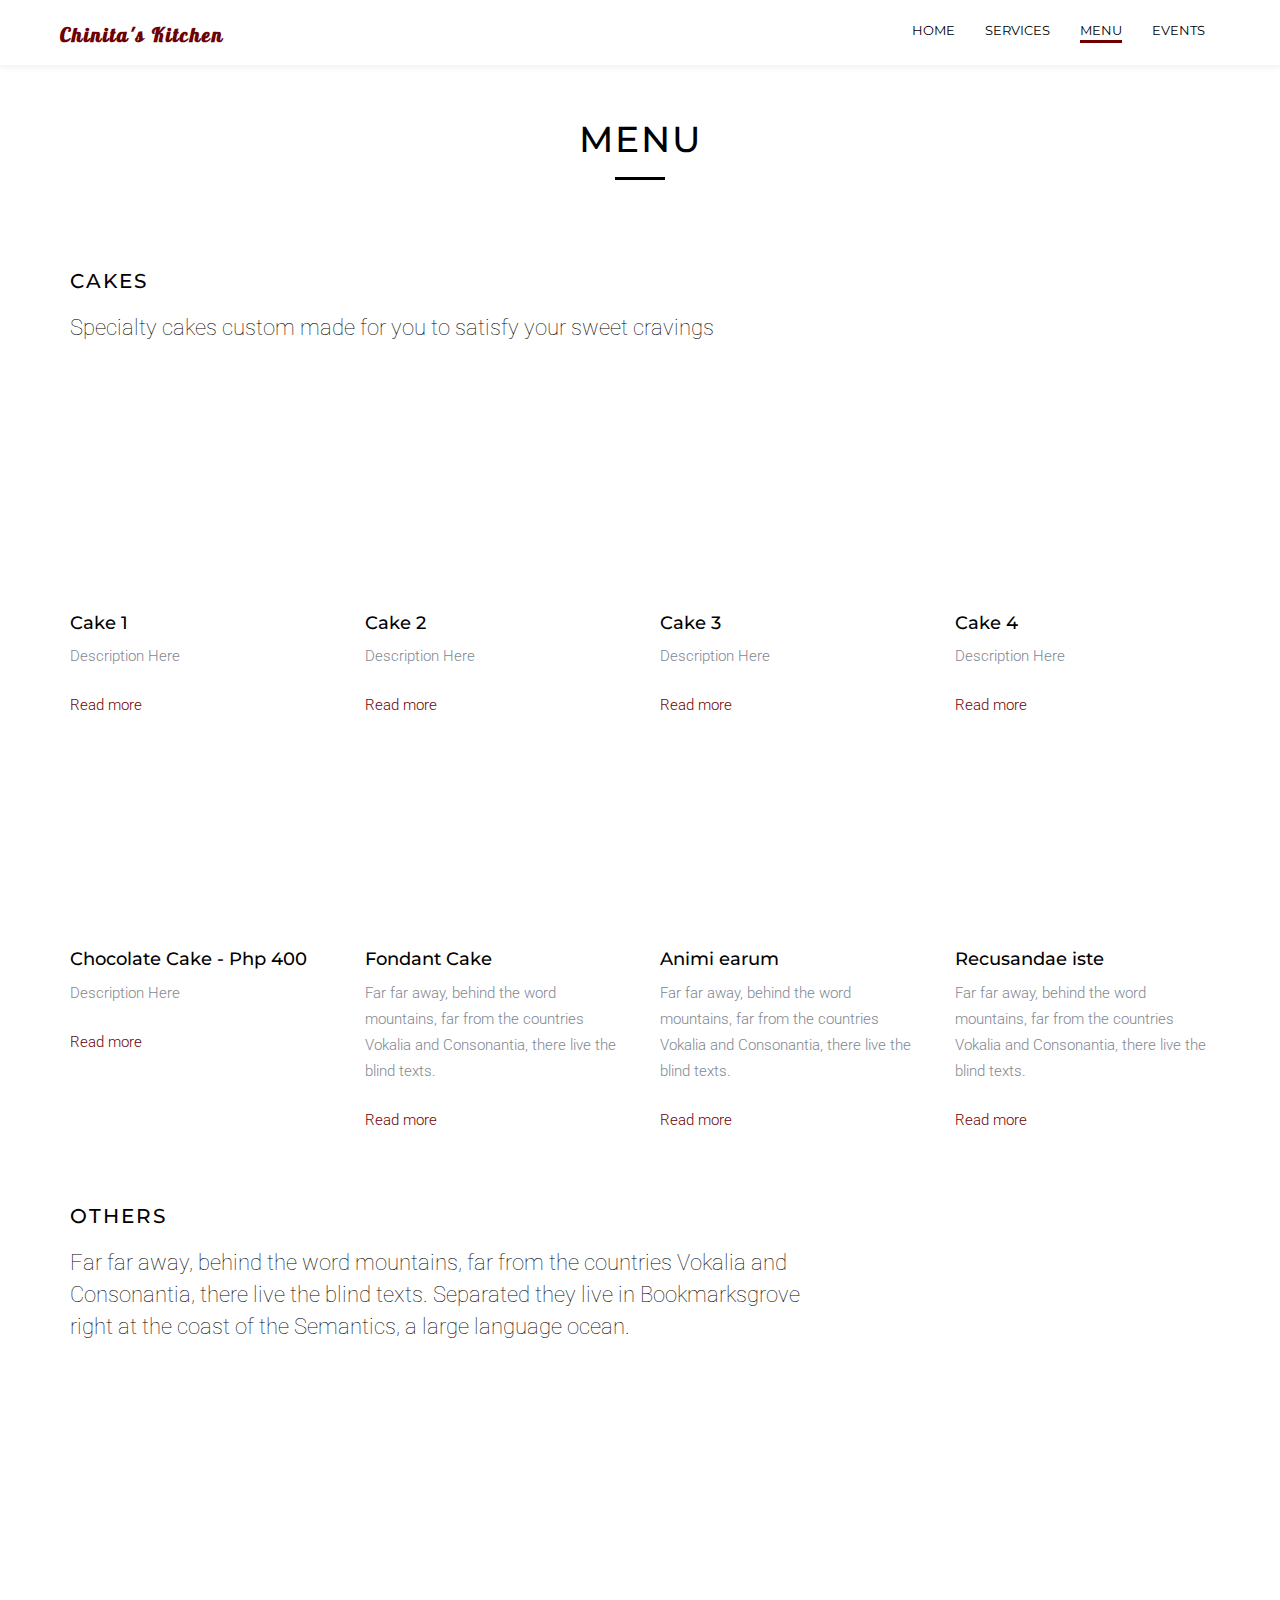
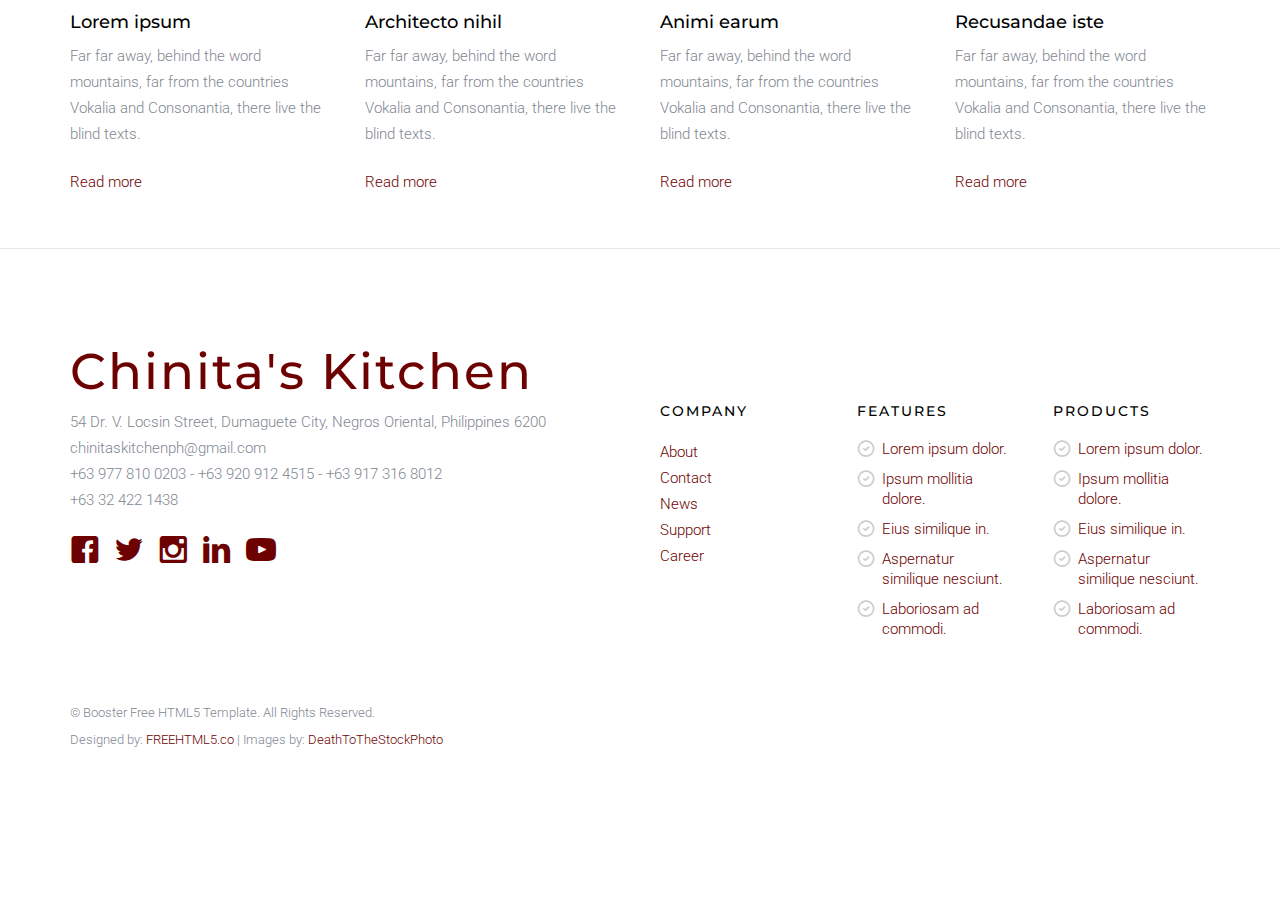
==== menu.html @ f1e70c18 "Added initial files" ====
<!DOCTYPE html>
<!--[if lt IE 7]>      <html class="no-js lt-ie9 lt-ie8 lt-ie7"> <![endif]-->
<!--[if IE 7]>         <html class="no-js lt-ie9 lt-ie8"> <![endif]-->
<!--[if IE 8]>         <html class="no-js lt-ie9"> <![endif]-->
<!--[if gt IE 8]><!--> <html class="no-js"> <!--<![endif]-->
	<head>
	<meta charset="utf-8">
	<meta http-equiv="X-UA-Compatible" content="IE=edge">
	<title>Chinita's Kitchen</title>
	<meta name="viewport" content="width=device-width, initial-scale=1">
	<meta name="description" content="Free HTML5 Template by FREEHTML5.CO" />
	<meta name="keywords" content="free html5, free template, free bootstrap, html5, css3, mobile first, responsive" />
	<meta name="author" content="FREEHTML5.CO" />

  <!-- 
	//////////////////////////////////////////////////////

	FREE HTML5 TEMPLATE 
	DESIGNED & DEVELOPED by FREEHTML5.CO
		
	Website: 		http://freehtml5.co/
	Email: 			info@freehtml5.co
	Twitter: 		http://twitter.com/fh5co
	Facebook: 		https://www.facebook.com/fh5co

	//////////////////////////////////////////////////////
	 -->

  <!-- Facebook and Twitter integration -->
	<meta property="og:title" content=""/>
	<meta property="og:image" content=""/>
	<meta property="og:url" content=""/>
	<meta property="og:site_name" content=""/>
	<meta property="og:description" content=""/>
	<meta name="twitter:title" content="" />
	<meta name="twitter:image" content="" />
	<meta name="twitter:url" content="" />
	<meta name="twitter:card" content="" />

	<!-- Place favicon.ico and apple-touch-icon.png in the root directory -->
	<link rel="shortcut icon" href="favicon.ico">

	<!-- Google Webfonts -->
	<link href='http://fonts.googleapis.com/css?family=Roboto:400,300,100,500' rel='stylesheet' type='text/css'>
	<link href='https://fonts.googleapis.com/css?family=Montserrat:400,700' rel='stylesheet' type='text/css'>
	<link href='http://fonts.googleapis.com/css?family=Lobster' rel='stylesheet' type='text/css'>
	<!-- Animate.css -->
	<link rel="stylesheet" href="css/animate.css">
	<!-- Icomoon Icon Fonts-->
	<link rel="stylesheet" href="css/icomoon.css">
	<!-- Owl Carousel -->
	<link rel="stylesheet" href="css/owl.carousel.min.css">
	<link rel="stylesheet" href="css/owl.theme.default.min.css">
	<!-- Magnific Popup -->
	<link rel="stylesheet" href="css/magnific-popup.css">
	<!-- Theme Style -->
	<link rel="stylesheet" href="css/style.css">
	<!-- Modernizr JS -->
	<script src="js/modernizr-2.6.2.min.js"></script>
	<!-- FOR IE9 below -->
	<!--[if lt IE 9]>
	<script src="js/respond.min.js"></script>
	<![endif]-->

	</head>
	<body>
		
	<header id="fh5co-header" role="banner">
		<nav class="navbar navbar-default" role="navigation">
			<div class="container-fluid">
				<div class="navbar-header"> 
				<!-- Mobile Toggle Menu Button -->
				<a href="#" class="js-fh5co-nav-toggle fh5co-nav-toggle" data-toggle="collapse" data-target="#fh5co-navbar" aria-expanded="false" aria-controls="navbar"><i></i></a>
				<a class="navbar-brand" href="index.html">Chinita's Kitchen</a>
				</div>
				<div id="fh5co-navbar" class="navbar-collapse collapse">
					<ul class="nav navbar-nav navbar-right">
						<li><a href="index.html"><span>Home <span class="border"></span></span></a></li>
						<li><a href="services.html"><span>Services <span class="border"></span></span></a></li>
						<li class="active"><a href="menu.html"><span>Menu <span class="border"></span></span></a></li>
						<li><a href="events.html"><span>Events <span class="border"></span></span></a></li>
					</ul>
				</div>
			</div>
		</nav>
	</header>
	<!-- END .header -->

	<aside class="fh5co-page-heading">
		<div class="container">
			<div class="row">
				<div class="col-md-12">
					<h1 class="fh5co-page-heading-lead">
						Menu
						<span class="fh5co-border"></span>
					</h1>
					
				</div>
			</div>
		</div>
	</aside>
	
	<!-- Cakes -->
	<div class="container" id="fh5co-products">
		<div class="row text-left">
			<div class="col-md-8">
				<h2 class="fh5co-section-lead">Cakes</h2>
				<h3 class="fh5co-section-sub-lead">Specialty cakes custom made for you to satisfy your sweet cravings</h3>
			</div>
			<div class="fh5co-spacer fh5co-spacer-md"></div>
		</div>
		
		<!-- row -->
		<div class="row">
			<div class="col-md-3 col-sm-6 col-xs-6 col-xxs-12 fh5co-mb30">
				<div class="fh5co-product">
					<img src="images/slide_1.jpg" alt="FREEHTML5.co Free HTML5 Template Bootstrap" class="img-responsive img-rounded to-animate">
					<h4>Cake 1</h4>
					<p>Description Here</p>
					<p><a href="#">Read more</a></p>
				</div>
			</div>
			<div class="col-md-3 col-sm-6 col-xs-6 col-xxs-12 fh5co-mb30">
				<div class="fh5co-product">
					<img src="images/slide_2.jpg" alt="FREEHTML5.co Free HTML5 Template Bootstrap" class="img-responsive img-rounded to-animate">
					<h4>Cake 2</h4>
					<p>Description Here</p>
					<p><a href="#">Read more</a></p>
				</div>
			</div>
			<div class="visible-sm-block visible-xs-block clearfix"></div>
			<div class="col-md-3 col-sm-6 col-xs-6 col-xxs-12 fh5co-mb30">
				<div class="fh5co-product">
					<img src="images/slide_3.jpg" alt="FREEHTML5.co Free HTML5 Template Bootstrap" class="img-responsive img-rounded to-animate">
					<h4>Cake 3</h4>
					<p>Description Here</p>
					<p><a href="#">Read more</a></p>
				</div>
			</div>
			<div class="col-md-3 col-sm-6 col-xs-6 col-xxs-12 fh5co-mb30">
				<div class="fh5co-product">
					<img src="images/slide_4.jpg" alt="FREEHTML5.co Free HTML5 Template Bootstrap" class="img-responsive img-rounded to-animate">
					<h4>Cake 4</h4>
					<p>Description Here</p>
					<p><a href="#">Read more</a></p>
				</div>
			</div>
		</div>
		<!-- row -->

		<!-- row -->
		<div class="row">
			<div class="col-md-3 col-sm-6 col-xs-6 col-xxs-12 fh5co-mb30">
				<div class="fh5co-product">
					<img src="images/slide_1.jpg" alt="FREEHTML5.co Free HTML5 Template Bootstrap" class="img-responsive img-rounded to-animate">
					<h4>Chocolate Cake - Php 400</h4>
					<p>Description Here</p>
					<p><a href="#">Read more</a></p>
				</div>
			</div>
			<div class="col-md-3 col-sm-6 col-xs-6 col-xxs-12 fh5co-mb30">
				<div class="fh5co-product">
					<img src="images/slide_2.jpg" alt="FREEHTML5.co Free HTML5 Template Bootstrap" class="img-responsive img-rounded to-animate">
					<h4>Fondant Cake</h4>
					<p>Far far away, behind the word mountains, far from the countries Vokalia and Consonantia, there live the blind texts.</p>
					<p><a href="#">Read more</a></p>
				</div>
			</div>
			<div class="visible-sm-block visible-xs-block clearfix"></div>
			<div class="col-md-3 col-sm-6 col-xs-6 col-xxs-12 fh5co-mb30">
				<div class="fh5co-product">
					<img src="images/slide_3.jpg" alt="FREEHTML5.co Free HTML5 Template Bootstrap" class="img-responsive img-rounded to-animate">
					<h4>Animi earum</h4>
					<p>Far far away, behind the word mountains, far from the countries Vokalia and Consonantia, there live the blind texts.</p>
					<p><a href="#">Read more</a></p>
				</div>
			</div>
			<div class="col-md-3 col-sm-6 col-xs-6 col-xxs-12 fh5co-mb30">
				<div class="fh5co-product">
					<img src="images/slide_4.jpg" alt="FREEHTML5.co Free HTML5 Template Bootstrap" class="img-responsive img-rounded to-animate">
					<h4>Recusandae iste</h4>
					<p>Far far away, behind the word mountains, far from the countries Vokalia and Consonantia, there live the blind texts.</p>
					<p><a href="#">Read more</a></p>
				</div>
			</div>
		</div>
		<!-- row -->
	</div>
	<!-- Cakes -->

	<!-- Cakes -->
	<div class="container" id="fh5co-products">
		<div class="row text-left">
			<div class="col-md-8">
				<h2 class="fh5co-section-lead">Others</h2>
				<h3 class="fh5co-section-sub-lead">Far far away, behind the word mountains, far from the countries Vokalia and Consonantia, there live the blind texts. Separated they live in Bookmarksgrove right at the coast of the Semantics, a large language ocean.</h3>
			</div>
			<div class="fh5co-spacer fh5co-spacer-md"></div>
		</div>
		<div class="row">
			<div class="col-md-3 col-sm-6 col-xs-6 col-xxs-12 fh5co-mb30">
				<div class="fh5co-product">
					<img src="images/slide_1.jpg" alt="FREEHTML5.co Free HTML5 Template Bootstrap" class="img-responsive img-rounded to-animate">
					<h4>Lorem ipsum</h4>
					<p>Far far away, behind the word mountains, far from the countries Vokalia and Consonantia, there live the blind texts.</p>
					<p><a href="#">Read more</a></p>
				</div>
			</div>
			<div class="col-md-3 col-sm-6 col-xs-6 col-xxs-12 fh5co-mb30">
				<div class="fh5co-product">
					<img src="images/slide_2.jpg" alt="FREEHTML5.co Free HTML5 Template Bootstrap" class="img-responsive img-rounded to-animate">
					<h4>Architecto nihil</h4>
					<p>Far far away, behind the word mountains, far from the countries Vokalia and Consonantia, there live the blind texts.</p>
					<p><a href="#">Read more</a></p>
				</div>
			</div>
			<div class="visible-sm-block visible-xs-block clearfix"></div>
			<div class="col-md-3 col-sm-6 col-xs-6 col-xxs-12 fh5co-mb30">
				<div class="fh5co-product">
					<img src="images/slide_3.jpg" alt="FREEHTML5.co Free HTML5 Template Bootstrap" class="img-responsive img-rounded to-animate">
					<h4>Animi earum</h4>
					<p>Far far away, behind the word mountains, far from the countries Vokalia and Consonantia, there live the blind texts.</p>
					<p><a href="#">Read more</a></p>
				</div>
			</div>
			<div class="col-md-3 col-sm-6 col-xs-6 col-xxs-12 fh5co-mb30">
				<div class="fh5co-product">
					<img src="images/slide_4.jpg" alt="FREEHTML5.co Free HTML5 Template Bootstrap" class="img-responsive img-rounded to-animate">
					<h4>Recusandae iste</h4>
					<p>Far far away, behind the word mountains, far from the countries Vokalia and Consonantia, there live the blind texts.</p>
					<p><a href="#">Read more</a></p>
				</div>
			</div>
			
		</div>
	</div>
	<!-- Products -->

	<footer id="fh5co-footer">
		
		<div class="container">
			<div class="row">
				<div class="col-md-6 col-sm-6">
					<div class="fh5co-footer-widget">
						<h2 class="fh5co-footer-logo">Chinita's Kitchen</h2>
						<p>
							54 Dr. V. Locsin Street, Dumaguete City, Negros Oriental, Philippines 6200
							<br>
							chinitaskitchenph@gmail.com
							<br>
							+63 977 810 0203 - +63 920 912 4515 - +63 917 316 8012
							<br>
							+63 32 422 1438			
						</p>
					
					</div>
					<div class="fh5co-footer-widget">
						<ul class="fh5co-social">
							<li><a href="https://www.facebook.com/ChinitasKitchen/"><i class="icon-facebook"></i></a></li>
							<li><a href="#"><i class="icon-twitter"></i></a></li>
							<li><a href="#"><i class="icon-instagram"></i></a></li>
							<li><a href="#"><i class="icon-linkedin"></i></a></li>
							<li><a href="#"><i class="icon-youtube"></i></a></li>
						</ul>
					</div>
				</div>

				<div class="col-md-2 col-sm-6">
					<div class="fh5co-footer-widget top-level">
						<h4 class="fh5co-footer-lead ">Company</h4>
						<ul>
							<li><a href="#">About</a></li>
							<li><a href="#">Contact</a></li>
							<li><a href="#">News</a></li>
							<li><a href="#">Support</a></li>
							<li><a href="#">Career</a></li>
						</ul>
					</div>
				</div>
				
				<div class="visible-sm-block clearfix"></div>

				<div class="col-md-2 col-sm-6">
					<div class="fh5co-footer-widget top-level">
						<h4 class="fh5co-footer-lead">Features</h4>
						<ul class="fh5co-list-check">
							<li><a href="#">Lorem ipsum dolor.</a></li>
							<li><a href="#">Ipsum mollitia dolore.</a></li>
							<li><a href="#">Eius similique in.</a></li>
							<li><a href="#">Aspernatur similique nesciunt.</a></li>
							<li><a href="#">Laboriosam ad commodi.</a></li>
						</ul>
					</div>
				</div>
				<div class="col-md-2 col-sm-6">
					<div class="fh5co-footer-widget top-level">
						<h4 class="fh5co-footer-lead ">Products</h4>
						<ul class="fh5co-list-check">
							<li><a href="#">Lorem ipsum dolor.</a></li>
							<li><a href="#">Ipsum mollitia dolore.</a></li>
							<li><a href="#">Eius similique in.</a></li>
							<li><a href="#">Aspernatur similique nesciunt.</a></li>
							<li><a href="#">Laboriosam ad commodi.</a></li>
						</ul>
					</div>
				</div>
			</div>

			<div class="row fh5co-row-padded fh5co-copyright">
				<div class="col-md-5">
					<p><small>&copy; Booster Free HTML5 Template. All Rights Reserved. <br>Designed by: <a href="http://freehtml5.co/" target="_blank">FREEHTML5.co</a> | Images by: <a href="http://deathtothestockphoto.com/" target="_blank">DeathToTheStockPhoto</a> </small></p>
				</div>
			</div>
		</div>

	</footer>


	<!-- jQuery -->
	<script src="js/jquery.min.js"></script>
	<!-- jQuery Easing -->
	<script src="js/jquery.easing.1.3.js"></script>
	<!-- Bootstrap -->
	<script src="js/bootstrap.min.js"></script>
	<!-- Owl carousel -->
	<script src="js/owl.carousel.min.js"></script>
	<!-- Waypoints -->
	<script src="js/jquery.waypoints.min.js"></script>
	<!-- Magnific Popup -->
	<script src="js/jquery.magnific-popup.min.js"></script>
	<!-- Main JS -->
	<script src="js/main.js"></script>

	
	</body>
</html>
---- css/icomoon.css ----
@font-face {
	font-family: 'icomoon';
	src:url('../fonts/icomoon/icomoon.eot?srf3rx');
	src:url('../fonts/icomoon/icomoon.eot?srf3rx#iefix') format('embedded-opentype'),
		url('../fonts/icomoon/icomoon.ttf?srf3rx') format('truetype'),
		url('../fonts/icomoon/icomoon.woff?srf3rx') format('woff'),
		url('../fonts/icomoon/icomoon.svg?srf3rx#icomoon') format('svg');
	font-weight: normal;
	font-style: normal;
}

[class^="icon-"], [class*=" icon-"] {
	font-family: 'icomoon';
	speak: none;
	font-style: normal;
	font-weight: normal;
	font-variant: normal;
	text-transform: none;
	line-height: 1;

	/* Better Font Rendering =========== */
	-webkit-font-smoothing: antialiased;
	-moz-osx-font-smoothing: grayscale;
}

.icon-add-to-list:before {
	content: "\e600";
}
.icon-classic-computer:before {
	content: "\e601";
}
.icon-controller-fast-backward:before {
	content: "\e602";
}
.icon-creative-commons-attribution:before {
	content: "\e603";
}
.icon-creative-commons-noderivs:before {
	content: "\e604";
}
.icon-creative-commons-noncommercial-eu:before {
	content: "\e605";
}
.icon-creative-commons-noncommercial-us:before {
	content: "\e606";
}
.icon-creative-commons-public-domain:before {
	content: "\e607";
}
.icon-creative-commons-remix:before {
	content: "\e608";
}
.icon-creative-commons-share:before {
	content: "\e609";
}
.icon-creative-commons-sharealike:before {
	content: "\e60a";
}
.icon-creative-commons:before {
	content: "\e60b";
}
.icon-document-landscape:before {
	content: "\e60c";
}
.icon-remove-user:before {
	content: "\e60d";
}
.icon-warning:before {
	content: "\e60e";
}
.icon-arrow-bold-down:before {
	content: "\e60f";
}
.icon-arrow-bold-left:before {
	content: "\e610";
}
.icon-arrow-bold-right:before {
	content: "\e611";
}
.icon-arrow-bold-up:before {
	content: "\e612";
}
.icon-arrow-down:before {
	content: "\e613";
}
.icon-arrow-left:before {
	content: "\e614";
}
.icon-arrow-long-down:before {
	content: "\e615";
}
.icon-arrow-long-left:before {
	content: "\e616";
}
.icon-arrow-long-right:before {
	content: "\e617";
}
.icon-arrow-long-up:before {
	content: "\e618";
}
.icon-arrow-right:before {
	content: "\e619";
}
.icon-arrow-up:before {
	content: "\e61a";
}
.icon-arrow-with-circle-down:before {
	content: "\e61b";
}
.icon-arrow-with-circle-left:before {
	content: "\e61c";
}
.icon-arrow-with-circle-right:before {
	content: "\e61d";
}
.icon-arrow-with-circle-up:before {
	content: "\e61e";
}
.icon-bookmark:before {
	content: "\e61f";
}
.icon-bookmarks:before {
	content: "\e620";
}
.icon-chevron-down:before {
	content: "\e621";
}
.icon-chevron-left:before {
	content: "\e622";
}
.icon-chevron-right:before {
	content: "\e623";
}
.icon-chevron-small-down:before {
	content: "\e624";
}
.icon-chevron-small-left:before {
	content: "\e625";
}
.icon-chevron-small-right:before {
	content: "\e626";
}
.icon-chevron-small-up:before {
	content: "\e627";
}
.icon-chevron-thin-down:before {
	content: "\e628";
}
.icon-chevron-thin-left:before {
	content: "\e629";
}
.icon-chevron-thin-right:before {
	content: "\e62a";
}
.icon-chevron-thin-up:before {
	content: "\e62b";
}
.icon-chevron-up:before {
	content: "\e62c";
}
.icon-chevron-with-circle-down:before {
	content: "\e62d";
}
.icon-chevron-with-circle-left:before {
	content: "\e62e";
}
.icon-chevron-with-circle-right:before {
	content: "\e62f";
}
.icon-chevron-with-circle-up:before {
	content: "\e630";
}
.icon-cloud:before {
	content: "\e631";
}
.icon-controller-fast-forward:before {
	content: "\e632";
}
.icon-controller-jump-to-start:before {
	content: "\e633";
}
.icon-controller-next:before {
	content: "\e634";
}
.icon-controller-paus:before {
	content: "\e635";
}
.icon-controller-play:before {
	content: "\e636";
}
.icon-controller-record:before {
	content: "\e637";
}
.icon-controller-stop:before {
	content: "\e638";
}
.icon-controller-volume:before {
	content: "\e639";
}
.icon-dot-single:before {
	content: "\e63a";
}
.icon-dots-three-horizontal:before {
	content: "\e63b";
}
.icon-dots-three-vertical:before {
	content: "\e63c";
}
.icon-dots-two-horizontal:before {
	content: "\e63d";
}
.icon-dots-two-vertical:before {
	content: "\e63e";
}
.icon-download:before {
	content: "\e63f";
}
.icon-emoji-flirt:before {
	content: "\e640";
}
.icon-flow-branch:before {
	content: "\e641";
}
.icon-flow-cascade:before {
	content: "\e642";
}
.icon-flow-line:before {
	content: "\e643";
}
.icon-flow-parallel:before {
	content: "\e644";
}
.icon-flow-tree:before {
	content: "\e645";
}
.icon-install:before {
	content: "\e646";
}
.icon-layers:before {
	content: "\e647";
}
.icon-open-book:before {
	content: "\e648";
}
.icon-resize-100:before {
	content: "\e649";
}
.icon-resize-full-screen:before {
	content: "\e64a";
}
.icon-save:before {
	content: "\e64b";
}
.icon-select-arrows:before {
	content: "\e64c";
}
.icon-sound-mute:before {
	content: "\e64d";
}
.icon-sound:before {
	content: "\e64e";
}
.icon-trash:before {
	content: "\e64f";
}
.icon-triangle-down:before {
	content: "\e650";
}
.icon-triangle-left:before {
	content: "\e651";
}
.icon-triangle-right:before {
	content: "\e652";
}
.icon-triangle-up:before {
	content: "\e653";
}
.icon-uninstall:before {
	content: "\e654";
}
.icon-upload-to-cloud:before {
	content: "\e655";
}
.icon-upload:before {
	content: "\e656";
}
.icon-add-user:before {
	content: "\e657";
}
.icon-address:before {
	content: "\e658";
}
.icon-adjust:before {
	content: "\e659";
}
.icon-air:before {
	content: "\e65a";
}
.icon-aircraft-landing:before {
	content: "\e65b";
}
.icon-aircraft-take-off:before {
	content: "\e65c";
}
.icon-aircraft:before {
	content: "\e65d";
}
.icon-align-bottom:before {
	content: "\e65e";
}
.icon-align-horizontal-middle:before {
	content: "\e65f";
}
.icon-align-left:before {
	content: "\e660";
}
.icon-align-right:before {
	content: "\e661";
}
.icon-align-top:before {
	content: "\e662";
}
.icon-align-vertical-middle:before {
	content: "\e663";
}
.icon-archive:before {
	content: "\e664";
}
.icon-area-graph:before {
	content: "\e665";
}
.icon-attachment:before {
	content: "\e666";
}
.icon-awareness-ribbon:before {
	content: "\e667";
}
.icon-back-in-time:before {
	content: "\e668";
}
.icon-back:before {
	content: "\e669";
}
.icon-bar-graph:before {
	content: "\e66a";
}
.icon-battery:before {
	content: "\e66b";
}
.icon-beamed-note:before {
	content: "\e66c";
}
.icon-bell:before {
	content: "\e66d";
}
.icon-blackboard:before {
	content: "\e66e";
}
.icon-block:before {
	content: "\e66f";
}
.icon-book:before {
	content: "\e670";
}
.icon-bowl:before {
	content: "\e671";
}
.icon-box:before {
	content: "\e672";
}
.icon-briefcase:before {
	content: "\e673";
}
.icon-browser:before {
	content: "\e674";
}
.icon-brush:before {
	content: "\e675";
}
.icon-bucket:before {
	content: "\e676";
}
.icon-cake:before {
	content: "\e677";
}
.icon-calculator:before {
	content: "\e678";
}
.icon-calendar:before {
	content: "\e679";
}
.icon-camera:before {
	content: "\e67a";
}
.icon-ccw:before {
	content: "\e67b";
}
.icon-chat:before {
	content: "\e67c";
}
.icon-check:before {
	content: "\e67d";
}
.icon-circle-with-cross:before {
	content: "\e67e";
}
.icon-circle-with-minus:before {
	content: "\e67f";
}
.icon-circle-with-plus:before {
	content: "\e680";
}
.icon-circle:before {
	content: "\e681";
}
.icon-circular-graph:before {
	content: "\e682";
}
.icon-clapperboard:before {
	content: "\e683";
}
.icon-clipboard:before {
	content: "\e684";
}
.icon-clock:before {
	content: "\e685";
}
.icon-code:before {
	content: "\e686";
}
.icon-cog:before {
	content: "\e687";
}
.icon-colours:before {
	content: "\e688";
}
.icon-compass:before {
	content: "\e689";
}
.icon-copy:before {
	content: "\e68a";
}
.icon-credit-card:before {
	content: "\e68b";
}
.icon-credit:before {
	content: "\e68c";
}
.icon-cross:before {
	content: "\e68d";
}
.icon-cup:before {
	content: "\e68e";
}
.icon-cw:before {
	content: "\e68f";
}
.icon-cycle:before {
	content: "\e690";
}
.icon-database:before {
	content: "\e691";
}
.icon-dial-pad:before {
	content: "\e692";
}
.icon-direction:before {
	content: "\e693";
}
.icon-document:before {
	content: "\e694";
}
.icon-documents:before {
	content: "\e695";
}
.icon-drink:before {
	content: "\e696";
}
.icon-drive:before {
	content: "\e697";
}
.icon-drop:before {
	content: "\e698";
}
.icon-edit:before {
	content: "\e699";
}
.icon-email:before {
	content: "\e69a";
}
.icon-emoji-happy:before {
	content: "\e69b";
}
.icon-emoji-neutral:before {
	content: "\e69c";
}
.icon-emoji-sad:before {
	content: "\e69d";
}
.icon-erase:before {
	content: "\e69e";
}
.icon-eraser:before {
	content: "\e69f";
}
.icon-export:before {
	content: "\e6a0";
}
.icon-eye:before {
	content: "\e6a1";
}
.icon-feather:before {
	content: "\e6a2";
}
.icon-flag:before {
	content: "\e6a3";
}
.icon-flash:before {
	content: "\e6a4";
}
.icon-flashlight:before {
	content: "\e6a5";
}
.icon-flat-brush:before {
	content: "\e6a6";
}
.icon-folder-images:before {
	content: "\e6a7";
}
.icon-folder-music:before {
	content: "\e6a8";
}
.icon-folder-video:before {
	content: "\e6a9";
}
.icon-folder:before {
	content: "\e6aa";
}
.icon-forward:before {
	content: "\e6ab";
}
.icon-funnel:before {
	content: "\e6ac";
}
.icon-game-controller:before {
	content: "\e6ad";
}
.icon-gauge:before {
	content: "\e6ae";
}
.icon-globe:before {
	content: "\e6af";
}
.icon-graduation-cap:before {
	content: "\e6b0";
}
.icon-grid:before {
	content: "\e6b1";
}
.icon-hair-cross:before {
	content: "\e6b2";
}
.icon-hand:before {
	content: "\e6b3";
}
.icon-heart-outlined:before {
	content: "\e6b4";
}
.icon-heart:before {
	content: "\e6b5";
}
.icon-help-with-circle:before {
	content: "\e6b6";
}
.icon-help:before {
	content: "\e6b7";
}
.icon-home:before {
	content: "\e6b8";
}
.icon-hour-glass:before {
	content: "\e6b9";
}
.icon-image-inverted:before {
	content: "\e6ba";
}
.icon-image:before {
	content: "\e6bb";
}
.icon-images:before {
	content: "\e6bc";
}
.icon-inbox:before {
	content: "\e6bd";
}
.icon-infinity:before {
	content: "\e6be";
}
.icon-info-with-circle:before {
	content: "\e6bf";
}
.icon-info:before {
	content: "\e6c0";
}
.icon-key:before {
	content: "\e6c1";
}
.icon-keyboard:before {
	content: "\e6c2";
}
.icon-lab-flask:before {
	content: "\e6c3";
}
.icon-landline:before {
	content: "\e6c4";
}
.icon-language:before {
	content: "\e6c5";
}
.icon-laptop:before {
	content: "\e6c6";
}
.icon-leaf:before {
	content: "\e6c7";
}
.icon-level-down:before {
	content: "\e6c8";
}
.icon-level-up:before {
	content: "\e6c9";
}
.icon-lifebuoy:before {
	content: "\e6ca";
}
.icon-light-bulb:before {
	content: "\e6cb";
}
.icon-light-down:before {
	content: "\e6cc";
}
.icon-light-up:before {
	content: "\e6cd";
}
.icon-line-graph:before {
	content: "\e6ce";
}
.icon-link:before {
	content: "\e6cf";
}
.icon-list:before {
	content: "\e6d0";
}
.icon-location-pin:before {
	content: "\e6d1";
}
.icon-location:before {
	content: "\e6d2";
}
.icon-lock-open:before {
	content: "\e6d3";
}
.icon-lock:before {
	content: "\e6d4";
}
.icon-log-out:before {
	content: "\e6d5";
}
.icon-login:before {
	content: "\e6d6";
}
.icon-loop:before {
	content: "\e6d7";
}
.icon-magnet:before {
	content: "\e6d8";
}
.icon-magnifying-glass:before {
	content: "\e6d9";
}
.icon-mail:before {
	content: "\e6da";
}
.icon-man:before {
	content: "\e6db";
}
.icon-map:before {
	content: "\e6dc";
}
.icon-mask:before {
	content: "\e6dd";
}
.icon-medal:before {
	content: "\e6de";
}
.icon-megaphone:before {
	content: "\e6df";
}
.icon-menu:before {
	content: "\e6e0";
}
.icon-message:before {
	content: "\e6e1";
}
.icon-mic:before {
	content: "\e6e2";
}
.icon-minus:before {
	content: "\e6e3";
}
.icon-mobile:before {
	content: "\e6e4";
}
.icon-modern-mic:before {
	content: "\e6e5";
}
.icon-moon:before {
	content: "\e6e6";
}
.icon-mouse:before {
	content: "\e6e7";
}
.icon-music:before {
	content: "\e6e8";
}
.icon-network:before {
	content: "\e6e9";
}
.icon-new-message:before {
	content: "\e6ea";
}
.icon-new:before {
	content: "\e6eb";
}
.icon-news:before {
	content: "\e6ec";
}
.icon-note:before {
	content: "\e6ed";
}
.icon-notification:before {
	content: "\e6ee";
}
.icon-old-mobile:before {
	content: "\e6ef";
}
.icon-old-phone:before {
	content: "\e6f0";
}
.icon-palette:before {
	content: "\e6f1";
}
.icon-paper-plane:before {
	content: "\e6f2";
}
.icon-pencil:before {
	content: "\e6f3";
}
.icon-phone:before {
	content: "\e6f4";
}
.icon-pie-chart:before {
	content: "\e6f5";
}
.icon-pin:before {
	content: "\e6f6";
}
.icon-plus:before {
	content: "\e6f7";
}
.icon-popup:before {
	content: "\e6f8";
}
.icon-power-plug:before {
	content: "\e6f9";
}
.icon-price-ribbon:before {
	content: "\e6fa";
}
.icon-price-tag:before {
	content: "\e6fb";
}
.icon-print:before {
	content: "\e6fc";
}
.icon-progress-empty:before {
	content: "\e6fd";
}
.icon-progress-full:before {
	content: "\e6fe";
}
.icon-progress-one:before {
	content: "\e6ff";
}
.icon-progress-two:before {
	content: "\e700";
}
.icon-publish:before {
	content: "\e701";
}
.icon-quote:before {
	content: "\e702";
}
.icon-radio:before {
	content: "\e703";
}
.icon-reply-all:before {
	content: "\e704";
}
.icon-reply:before {
	content: "\e705";
}
.icon-retweet:before {
	content: "\e706";
}
.icon-rocket:before {
	content: "\e707";
}
.icon-round-brush:before {
	content: "\e708";
}
.icon-rss:before {
	content: "\e709";
}
.icon-ruler:before {
	content: "\e70a";
}
.icon-scissors:before {
	content: "\e70b";
}
.icon-share-alternitive:before {
	content: "\e70c";
}
.icon-share:before {
	content: "\e70d";
}
.icon-shareable:before {
	content: "\e70e";
}
.icon-shield:before {
	content: "\e70f";
}
.icon-shop:before {
	content: "\e710";
}
.icon-shopping-bag:before {
	content: "\e711";
}
.icon-shopping-basket:before {
	content: "\e712";
}
.icon-shopping-cart:before {
	content: "\e713";
}
.icon-shuffle:before {
	content: "\e714";
}
.icon-signal:before {
	content: "\e715";
}
.icon-sound-mix:before {
	content: "\e716";
}
.icon-sports-club:before {
	content: "\e717";
}
.icon-spreadsheet:before {
	content: "\e718";
}
.icon-squared-cross:before {
	content: "\e719";
}
.icon-squared-minus:before {
	content: "\e71a";
}
.icon-squared-plus:before {
	content: "\e71b";
}
.icon-star-outlined:before {
	content: "\e71c";
}
.icon-star:before {
	content: "\e71d";
}
.icon-stopwatch:before {
	content: "\e71e";
}
.icon-suitcase:before {
	content: "\e71f";
}
.icon-swap:before {
	content: "\e720";
}
.icon-sweden:before {
	content: "\e721";
}
.icon-switch:before {
	content: "\e722";
}
.icon-tablet:before {
	content: "\e723";
}
.icon-tag:before {
	content: "\e724";
}
.icon-text-document-inverted:before {
	content: "\e725";
}
.icon-text-document:before {
	content: "\e726";
}
.icon-text:before {
	content: "\e727";
}
.icon-thermometer:before {
	content: "\e728";
}
.icon-thumbs-down:before {
	content: "\e729";
}
.icon-thumbs-up:before {
	content: "\e72a";
}
.icon-thunder-cloud:before {
	content: "\e72b";
}
.icon-ticket:before {
	content: "\e72c";
}
.icon-time-slot:before {
	content: "\e72d";
}
.icon-tools:before {
	content: "\e72e";
}
.icon-traffic-cone:before {
	content: "\e72f";
}
.icon-tree:before {
	content: "\e730";
}
.icon-trophy:before {
	content: "\e731";
}
.icon-tv:before {
	content: "\e732";
}
.icon-typing:before {
	content: "\e733";
}
.icon-unread:before {
	content: "\e734";
}
.icon-untag:before {
	content: "\e735";
}
.icon-user:before {
	content: "\e736";
}
.icon-users:before {
	content: "\e737";
}
.icon-v-card:before {
	content: "\e738";
}
.icon-video:before {
	content: "\e739";
}
.icon-vinyl:before {
	content: "\e73a";
}
.icon-voicemail:before {
	content: "\e73b";
}
.icon-wallet:before {
	content: "\e73c";
}
.icon-water:before {
	content: "\e73d";
}
.icon-px-with-circle:before {
	content: "\e73e";
}
.icon-px:before {
	content: "\e73f";
}
.icon-basecamp:before {
	content: "\e740";
}
.icon-behance:before {
	content: "\e741";
}
.icon-creative-cloud:before {
	content: "\e742";
}
.icon-dropbox:before {
	content: "\e743";
}
.icon-evernote:before {
	content: "\e744";
}
.icon-flattr:before {
	content: "\e745";
}
.icon-foursquare:before {
	content: "\e746";
}
.icon-google-drive:before {
	content: "\e747";
}
.icon-google-hangouts:before {
	content: "\e748";
}
.icon-grooveshark:before {
	content: "\e749";
}
.icon-icloud:before {
	content: "\e74a";
}
.icon-mixi:before {
	content: "\e74b";
}
.icon-onedrive:before {
	content: "\e74c";
}
.icon-paypal:before {
	content: "\e74d";
}
.icon-picasa:before {
	content: "\e74e";
}
.icon-qq:before {
	content: "\e74f";
}
.icon-rdio-with-circle:before {
	content: "\e750";
}
.icon-renren:before {
	content: "\e751";
}
.icon-scribd:before {
	content: "\e752";
}
.icon-sina-weibo:before {
	content: "\e753";
}
.icon-skype-with-circle:before {
	content: "\e754";
}
.icon-skype:before {
	content: "\e755";
}
.icon-slideshare:before {
	content: "\e756";
}
.icon-smashing:before {
	content: "\e757";
}
.icon-soundcloud:before {
	content: "\e758";
}
.icon-spotify-with-circle:before {
	content: "\e759";
}
.icon-spotify:before {
	content: "\e75a";
}
.icon-swarm:before {
	content: "\e75b";
}
.icon-vine-with-circle:before {
	content: "\e75c";
}
.icon-vine:before {
	content: "\e75d";
}
.icon-vk-alternitive:before {
	content: "\e75e";
}
.icon-vk-with-circle:before {
	content: "\e75f";
}
.icon-vk:before {
	content: "\e760";
}
.icon-xing-with-circle:before {
	content: "\e761";
}
.icon-xing:before {
	content: "\e762";
}
.icon-yelp:before {
	content: "\e763";
}
.icon-dribbble-with-circle:before {
	content: "\e764";
}
.icon-dribbble:before {
	content: "\e765";
}
.icon-facebook-with-circle:before {
	content: "\e766";
}
.icon-facebook:before {
	content: "\e767";
}
.icon-flickr-with-circle:before {
	content: "\e768";
}
.icon-flickr:before {
	content: "\e769";
}
.icon-github-with-circle:before {
	content: "\e76a";
}
.icon-github:before {
	content: "\e76b";
}
.icon-google-with-circle:before {
	content: "\e76c";
}
.icon-google:before {
	content: "\e76d";
}
.icon-instagram-with-circle:before {
	content: "\e76e";
}
.icon-instagram:before {
	content: "\e76f";
}
.icon-lastfm-with-circle:before {
	content: "\e770";
}
.icon-lastfm:before {
	content: "\e771";
}
.icon-linkedin-with-circle:before {
	content: "\e772";
}
.icon-linkedin:before {
	content: "\e773";
}
.icon-pinterest-with-circle:before {
	content: "\e774";
}
.icon-pinterest:before {
	content: "\e775";
}
.icon-rdio:before {
	content: "\e776";
}
.icon-stumbleupon-with-circle:before {
	content: "\e777";
}
.icon-stumbleupon:before {
	content: "\e778";
}
.icon-tumblr-with-circle:before {
	content: "\e779";
}
.icon-tumblr:before {
	content: "\e77a";
}
.icon-twitter-with-circle:before {
	content: "\e77b";
}
.icon-twitter:before {
	content: "\e77c";
}
.icon-vimeo-with-circle:before {
	content: "\e77d";
}
.icon-vimeo:before {
	content: "\e77e";
}
.icon-youtube-with-circle:before {
	content: "\e77f";
}
.icon-youtube:before {
	content: "\e780";
}
.icon-eye2:before {
	content: "\e000";
}
.icon-paper-clip:before {
	content: "\e001";
}
.icon-mail2:before {
	content: "\e002";
}
.icon-toggle:before {
	content: "\e003";
}
.icon-layout:before {
	content: "\e004";
}
.icon-link2:before {
	content: "\e005";
}
.icon-bell2:before {
	content: "\e006";
}
.icon-lock2:before {
	content: "\e007";
}
.icon-unlock:before {
	content: "\e008";
}
.icon-ribbon:before {
	content: "\e009";
}
.icon-image2:before {
	content: "\e010";
}
.icon-signal2:before {
	content: "\e011";
}
.icon-target:before {
	content: "\e012";
}
.icon-clipboard2:before {
	content: "\e013";
}
.icon-clock2:before {
	content: "\e014";
}
.icon-watch:before {
	content: "\e015";
}
.icon-air-play:before {
	content: "\e016";
}
.icon-camera2:before {
	content: "\e017";
}
.icon-video2:before {
	content: "\e018";
}
.icon-disc:before {
	content: "\e019";
}
.icon-printer:before {
	content: "\e020";
}
.icon-monitor:before {
	content: "\e021";
}
.icon-server:before {
	content: "\e022";
}
.icon-cog2:before {
	content: "\e023";
}
.icon-heart2:before {
	content: "\e024";
}
.icon-paragraph:before {
	content: "\e025";
}
.icon-align-justify:before {
	content: "\e026";
}
.icon-align-left2:before {
	content: "\e027";
}
.icon-align-center:before {
	content: "\e028";
}
.icon-align-right2:before {
	content: "\e029";
}
.icon-book2:before {
	content: "\e030";
}
.icon-layers2:before {
	content: "\e031";
}
.icon-stack:before {
	content: "\e032";
}
.icon-stack-2:before {
	content: "\e033";
}
.icon-paper:before {
	content: "\e034";
}
.icon-paper-stack:before {
	content: "\e035";
}
.icon-search:before {
	content: "\e036";
}
.icon-zoom-in:before {
	content: "\e037";
}
.icon-zoom-out:before {
	content: "\e038";
}
.icon-reply2:before {
	content: "\e039";
}
.icon-circle-plus:before {
	content: "\e040";
}
.icon-circle-minus:before {
	content: "\e041";
}
.icon-circle-check:before {
	content: "\e042";
}
.icon-circle-cross:before {
	content: "\e043";
}
.icon-square-plus:before {
	content: "\e044";
}
.icon-square-minus:before {
	content: "\e045";
}
.icon-square-check:before {
	content: "\e046";
}
.icon-square-cross:before {
	content: "\e047";
}
.icon-microphone:before {
	content: "\e048";
}
.icon-record:before {
	content: "\e049";
}
.icon-skip-back:before {
	content: "\e050";
}
.icon-rewind:before {
	content: "\e051";
}
.icon-play:before {
	content: "\e052";
}
.icon-pause:before {
	content: "\e053";
}
.icon-stop:before {
	content: "\e054";
}
.icon-fast-forward:before {
	content: "\e055";
}
.icon-skip-forward:before {
	content: "\e056";
}
.icon-shuffle2:before {
	content: "\e057";
}
.icon-repeat:before {
	content: "\e058";
}
.icon-folder2:before {
	content: "\e059";
}
.icon-umbrella:before {
	content: "\e060";
}
.icon-moon2:before {
	content: "\e061";
}
.icon-thermometer2:before {
	content: "\e062";
}
.icon-drop2:before {
	content: "\e063";
}
.icon-sun:before {
	content: "\e064";
}
.icon-cloud2:before {
	content: "\e065";
}
.icon-cloud-upload:before {
	content: "\e066";
}
.icon-cloud-download:before {
	content: "\e067";
}
.icon-upload2:before {
	content: "\e068";
}
.icon-download2:before {
	content: "\e069";
}
.icon-location2:before {
	content: "\e070";
}
.icon-location-2:before {
	content: "\e071";
}
.icon-map2:before {
	content: "\e072";
}
.icon-battery2:before {
	content: "\e073";
}
.icon-head:before {
	content: "\e074";
}
.icon-briefcase2:before {
	content: "\e075";
}
.icon-speech-bubble:before {
	content: "\e076";
}
.icon-anchor:before {
	content: "\e077";
}
.icon-globe2:before {
	content: "\e078";
}
.icon-box2:before {
	content: "\e079";
}
.icon-reload:before {
	content: "\e080";
}
.icon-share2:before {
	content: "\e081";
}
.icon-marquee:before {
	content: "\e082";
}
.icon-marquee-plus:before {
	content: "\e083";
}
.icon-marquee-minus:before {
	content: "\e084";
}
.icon-tag2:before {
	content: "\e085";
}
.icon-power:before {
	content: "\e086";
}
.icon-command:before {
	content: "\e087";
}
.icon-alt:before {
	content: "\e088";
}
.icon-esc:before {
	content: "\e089";
}
.icon-bar-graph2:before {
	content: "\e090";
}
.icon-bar-graph-2:before {
	content: "\e091";
}
.icon-pie-graph:before {
	content: "\e092";
}
.icon-star2:before {
	content: "\e093";
}
.icon-arrow-left2:before {
	content: "\e094";
}
.icon-arrow-right2:before {
	content: "\e095";
}
.icon-arrow-up2:before {
	content: "\e096";
}
.icon-arrow-down2:before {
	content: "\e097";
}
.icon-volume:before {
	content: "\e098";
}
.icon-mute:before {
	content: "\e099";
}
.icon-content-right:before {
	content: "\e100";
}
.icon-content-left:before {
	content: "\e101";
}
.icon-grid2:before {
	content: "\e102";
}
.icon-grid-2:before {
	content: "\e103";
}
.icon-columns:before {
	content: "\e104";
}
.icon-loader:before {
	content: "\e105";
}
.icon-bag:before {
	content: "\e106";
}
.icon-ban:before {
	content: "\e107";
}
.icon-flag2:before {
	content: "\e108";
}
.icon-trash2:before {
	content: "\e109";
}
.icon-expand:before {
	content: "\e110";
}
.icon-contract:before {
	content: "\e111";
}
.icon-maximize:before {
	content: "\e112";
}
.icon-minimize:before {
	content: "\e113";
}
.icon-plus2:before {
	content: "\e114";
}
.icon-minus2:before {
	content: "\e115";
}
.icon-check2:before {
	content: "\e116";
}
.icon-cross2:before {
	content: "\e117";
}
.icon-move:before {
	content: "\e118";
}
.icon-delete:before {
	content: "\e119";
}
.icon-menu2:before {
	content: "\e120";
}
.icon-archive2:before {
	content: "\e121";
}
.icon-inbox2:before {
	content: "\e122";
}
.icon-outbox:before {
	content: "\e123";
}
.icon-file:before {
	content: "\e124";
}
.icon-file-add:before {
	content: "\e125";
}
.icon-file-subtract:before {
	content: "\e126";
}
.icon-help2:before {
	content: "\e127";
}
.icon-open:before {
	content: "\e128";
}
.icon-ellipsis:before {
	content: "\e129";
}
---- css/style.css ----
@charset "UTF-8";
@font-face {
  font-family: 'icomoon';
  src: url("../fonts/icomoon/icomoon.eot?srf3rx");
  src: url("../fonts/icomoon/icomoon.eot?srf3rx#iefix") format("embedded-opentype"), url("../fonts/icomoon/icomoon.ttf?srf3rx") format("truetype"), url("../fonts/icomoon/icomoon.woff?srf3rx") format("woff"), url("../fonts/icomoon/icomoon.svg?srf3rx#icomoon") format("svg");
  font-weight: normal;
  font-style: normal; }
/*!
 * Bootstrap v3.3.5 (http://getbootstrap.com)
 * Copyright 2011-2015 Twitter, Inc.
 * Licensed under MIT (https://github.com/twbs/bootstrap/blob/master/LICENSE)
 */
/*! normalize.css v3.0.3 | MIT License | github.com/necolas/normalize.css */
html {
  font-family: sans-serif;
  -ms-text-size-adjust: 100%;
  -webkit-text-size-adjust: 100%; }

body {
  margin: 0; }

article, aside, details, figcaption, figure, footer, header, hgroup, main, menu, nav, section, summary {
  display: block; }

audio, canvas, progress, video {
  display: inline-block;
  vertical-align: baseline; }

audio:not([controls]) {
  display: none;
  height: 0; }

[hidden], template {
  display: none; }

a {
  background-color: transparent; }

a:active, a:hover {
  outline: 0; }

abbr[title] {
  border-bottom: 1px dotted; }

b, strong {
  font-weight: bold; }

dfn {
  font-style: italic; }

h1 {
  font-size: 2em;
  margin: 0.67em 0; }

mark {
  background: #ff0;
  color: #000; }

small {
  font-size: 80%; }

sub, sup {
  font-size: 75%;
  line-height: 0;
  position: relative;
  vertical-align: baseline; }

sup {
  top: -0.5em; }

sub {
  bottom: -0.25em; }

img {
  border: 0; }

svg:not(:root) {
  overflow: hidden; }

figure {
  margin: 1em 40px; }

hr {
  box-sizing: content-box;
  height: 0; }

pre {
  overflow: auto; }

code, kbd, pre, samp {
  font-family: monospace, monospace;
  font-size: 1em; }

button, input, optgroup, select, textarea {
  color: inherit;
  font: inherit;
  margin: 0; }

button {
  overflow: visible; }

button, select {
  text-transform: none; }

button, html input[type="button"], input[type="reset"], input[type="submit"] {
  -webkit-appearance: button;
  cursor: pointer; }

button[disabled], html input[disabled] {
  cursor: default; }

button::-moz-focus-inner, input::-moz-focus-inner {
  border: 0;
  padding: 0; }

input {
  line-height: normal; }

input[type="checkbox"], input[type="radio"] {
  box-sizing: border-box;
  padding: 0; }

input[type="number"]::-webkit-inner-spin-button, input[type="number"]::-webkit-outer-spin-button {
  height: auto; }

input[type="search"] {
  -webkit-appearance: textfield;
  box-sizing: content-box; }

input[type="search"]::-webkit-search-cancel-button, input[type="search"]::-webkit-search-decoration {
  -webkit-appearance: none; }

fieldset {
  border: 1px solid #c0c0c0;
  margin: 0 2px;
  padding: 0.35em 0.625em 0.75em; }

legend {
  border: 0;
  padding: 0; }

textarea {
  overflow: auto; }

optgroup {
  font-weight: bold; }

table {
  border-collapse: collapse;
  border-spacing: 0; }

td, th {
  padding: 0; }

/*! Source: https://github.com/h5bp/html5-boilerplate/blob/master/src/css/main.css */
@media print {
  *, *:before, *:after {
    background: transparent !important;
    color: #000 !important;
    box-shadow: none !important;
    text-shadow: none !important; }

  a, a:visited {
    text-decoration: underline; }

  a[href]:after {
    content: " (" attr(href) ")"; }

  abbr[title]:after {
    content: " (" attr(title) ")"; }

  a[href^="#"]:after, a[href^="javascript:"]:after {
    content: ""; }

  pre, blockquote {
    border: 1px solid #999;
    page-break-inside: avoid; }

  thead {
    display: table-header-group; }

  tr, img {
    page-break-inside: avoid; }

  img {
    max-width: 100% !important; }

  p, h2, h3 {
    orphans: 3;
    widows: 3; }

  h2, h3 {
    page-break-after: avoid; }

  .navbar {
    display: none; }

  .btn > .caret, .dropup > .btn > .caret {
    border-top-color: #000 !important; }

  .label {
    border: 1px solid #000; }

  .table {
    border-collapse: collapse !important; }
  .table td, .table th {
    background-color: #fff !important; }

  .table-bordered th, .table-bordered td {
    border: 1px solid #ddd !important; } }
@font-face {
  font-family: 'Glyphicons Halflings';
  src: url("../fonts/bootstrap/glyphicons-halflings-regular.eot");
  src: url("../fonts/bootstrap/glyphicons-halflings-regular.eot?#iefix") format("embedded-opentype"), url("../fonts/bootstrap/glyphicons-halflings-regular.woff2") format("woff2"), url("../fonts/bootstrap/glyphicons-halflings-regular.woff") format("woff"), url("../fonts/bootstrap/glyphicons-halflings-regular.ttf") format("truetype"), url("../fonts/bootstrap/glyphicons-halflings-regular.svg#glyphicons_halflingsregular") format("svg"); }
.glyphicon {
  position: relative;
  top: 1px;
  display: inline-block;
  font-family: 'Glyphicons Halflings';
  font-style: normal;
  font-weight: normal;
  line-height: 1;
  -webkit-font-smoothing: antialiased;
  -moz-osx-font-smoothing: grayscale; }

.glyphicon-asterisk:before {
  content: "\2a"; }

.glyphicon-plus:before {
  content: "\2b"; }

.glyphicon-euro:before, .glyphicon-eur:before {
  content: "\20ac"; }

.glyphicon-minus:before {
  content: "\2212"; }

.glyphicon-cloud:before {
  content: "\2601"; }

.glyphicon-envelope:before {
  content: "\2709"; }

.glyphicon-pencil:before {
  content: "\270f"; }

.glyphicon-glass:before {
  content: "\e001"; }

.glyphicon-music:before {
  content: "\e002"; }

.glyphicon-search:before {
  content: "\e003"; }

.glyphicon-heart:before {
  content: "\e005"; }

.glyphicon-star:before {
  content: "\e006"; }

.glyphicon-star-empty:before {
  content: "\e007"; }

.glyphicon-user:before {
  content: "\e008"; }

.glyphicon-film:before {
  content: "\e009"; }

.glyphicon-th-large:before {
  content: "\e010"; }

.glyphicon-th:before {
  content: "\e011"; }

.glyphicon-th-list:before {
  content: "\e012"; }

.glyphicon-ok:before {
  content: "\e013"; }

.glyphicon-remove:before {
  content: "\e014"; }

.glyphicon-zoom-in:before {
  content: "\e015"; }

.glyphicon-zoom-out:before {
  content: "\e016"; }

.glyphicon-off:before {
  content: "\e017"; }

.glyphicon-signal:before {
  content: "\e018"; }

.glyphicon-cog:before {
  content: "\e019"; }

.glyphicon-trash:before {
  content: "\e020"; }

.glyphicon-home:before {
  content: "\e021"; }

.glyphicon-file:before {
  content: "\e022"; }

.glyphicon-time:before {
  content: "\e023"; }

.glyphicon-road:before {
  content: "\e024"; }

.glyphicon-download-alt:before {
  content: "\e025"; }

.glyphicon-download:before {
  content: "\e026"; }

.glyphicon-upload:before {
  content: "\e027"; }

.glyphicon-inbox:before {
  content: "\e028"; }

.glyphicon-play-circle:before {
  content: "\e029"; }

.glyphicon-repeat:before {
  content: "\e030"; }

.glyphicon-refresh:before {
  content: "\e031"; }

.glyphicon-list-alt:before {
  content: "\e032"; }

.glyphicon-lock:before {
  content: "\e033"; }

.glyphicon-flag:before {
  content: "\e034"; }

.glyphicon-headphones:before {
  content: "\e035"; }

.glyphicon-volume-off:before {
  content: "\e036"; }

.glyphicon-volume-down:before {
  content: "\e037"; }

.glyphicon-volume-up:before {
  content: "\e038"; }

.glyphicon-qrcode:before {
  content: "\e039"; }

.glyphicon-barcode:before {
  content: "\e040"; }

.glyphicon-tag:before {
  content: "\e041"; }

.glyphicon-tags:before {
  content: "\e042"; }

.glyphicon-book:before {
  content: "\e043"; }

.glyphicon-bookmark:before {
  content: "\e044"; }

.glyphicon-print:before {
  content: "\e045"; }

.glyphicon-camera:before {
  content: "\e046"; }

.glyphicon-font:before {
  content: "\e047"; }

.glyphicon-bold:before {
  content: "\e048"; }

.glyphicon-italic:before {
  content: "\e049"; }

.glyphicon-text-height:before {
  content: "\e050"; }

.glyphicon-text-width:before {
  content: "\e051"; }

.glyphicon-align-left:before {
  content: "\e052"; }

.glyphicon-align-center:before {
  content: "\e053"; }

.glyphicon-align-right:before {
  content: "\e054"; }

.glyphicon-align-justify:before {
  content: "\e055"; }

.glyphicon-list:before {
  content: "\e056"; }

.glyphicon-indent-left:before {
  content: "\e057"; }

.glyphicon-indent-right:before {
  content: "\e058"; }

.glyphicon-facetime-video:before {
  content: "\e059"; }

.glyphicon-picture:before {
  content: "\e060"; }

.glyphicon-map-marker:before {
  content: "\e062"; }

.glyphicon-adjust:before {
  content: "\e063"; }

.glyphicon-tint:before {
  content: "\e064"; }

.glyphicon-edit:before {
  content: "\e065"; }

.glyphicon-share:before {
  content: "\e066"; }

.glyphicon-check:before {
  content: "\e067"; }

.glyphicon-move:before {
  content: "\e068"; }

.glyphicon-step-backward:before {
  content: "\e069"; }

.glyphicon-fast-backward:before {
  content: "\e070"; }

.glyphicon-backward:before {
  content: "\e071"; }

.glyphicon-play:before {
  content: "\e072"; }

.glyphicon-pause:before {
  content: "\e073"; }

.glyphicon-stop:before {
  content: "\e074"; }

.glyphicon-forward:before {
  content: "\e075"; }

.glyphicon-fast-forward:before {
  content: "\e076"; }

.glyphicon-step-forward:before {
  content: "\e077"; }

.glyphicon-eject:before {
  content: "\e078"; }

.glyphicon-chevron-left:before {
  content: "\e079"; }

.glyphicon-chevron-right:before {
  content: "\e080"; }

.glyphicon-plus-sign:before {
  content: "\e081"; }

.glyphicon-minus-sign:before {
  content: "\e082"; }

.glyphicon-remove-sign:before {
  content: "\e083"; }

.glyphicon-ok-sign:before {
  content: "\e084"; }

.glyphicon-question-sign:before {
  content: "\e085"; }

.glyphicon-info-sign:before {
  content: "\e086"; }

.glyphicon-screenshot:before {
  content: "\e087"; }

.glyphicon-remove-circle:before {
  content: "\e088"; }

.glyphicon-ok-circle:before {
  content: "\e089"; }

.glyphicon-ban-circle:before {
  content: "\e090"; }

.glyphicon-arrow-left:before {
  content: "\e091"; }

.glyphicon-arrow-right:before {
  content: "\e092"; }

.glyphicon-arrow-up:before {
  content: "\e093"; }

.glyphicon-arrow-down:before {
  content: "\e094"; }

.glyphicon-share-alt:before {
  content: "\e095"; }

.glyphicon-resize-full:before {
  content: "\e096"; }

.glyphicon-resize-small:before {
  content: "\e097"; }

.glyphicon-exclamation-sign:before {
  content: "\e101"; }

.glyphicon-gift:before {
  content: "\e102"; }

.glyphicon-leaf:before {
  content: "\e103"; }

.glyphicon-fire:before {
  content: "\e104"; }

.glyphicon-eye-open:before {
  content: "\e105"; }

.glyphicon-eye-close:before {
  content: "\e106"; }

.glyphicon-warning-sign:before {
  content: "\e107"; }

.glyphicon-plane:before {
  content: "\e108"; }

.glyphicon-calendar:before {
  content: "\e109"; }

.glyphicon-random:before {
  content: "\e110"; }

.glyphicon-comment:before {
  content: "\e111"; }

.glyphicon-magnet:before {
  content: "\e112"; }

.glyphicon-chevron-up:before {
  content: "\e113"; }

.glyphicon-chevron-down:before {
  content: "\e114"; }

.glyphicon-retweet:before {
  content: "\e115"; }

.glyphicon-shopping-cart:before {
  content: "\e116"; }

.glyphicon-folder-close:before {
  content: "\e117"; }

.glyphicon-folder-open:before {
  content: "\e118"; }

.glyphicon-resize-vertical:before {
  content: "\e119"; }

.glyphicon-resize-horizontal:before {
  content: "\e120"; }

.glyphicon-hdd:before {
  content: "\e121"; }

.glyphicon-bullhorn:before {
  content: "\e122"; }

.glyphicon-bell:before {
  content: "\e123"; }

.glyphicon-certificate:before {
  content: "\e124"; }

.glyphicon-thumbs-up:before {
  content: "\e125"; }

.glyphicon-thumbs-down:before {
  content: "\e126"; }

.glyphicon-hand-right:before {
  content: "\e127"; }

.glyphicon-hand-left:before {
  content: "\e128"; }

.glyphicon-hand-up:before {
  content: "\e129"; }

.glyphicon-hand-down:before {
  content: "\e130"; }

.glyphicon-circle-arrow-right:before {
  content: "\e131"; }

.glyphicon-circle-arrow-left:before {
  content: "\e132"; }

.glyphicon-circle-arrow-up:before {
  content: "\e133"; }

.glyphicon-circle-arrow-down:before {
  content: "\e134"; }

.glyphicon-globe:before {
  content: "\e135"; }

.glyphicon-wrench:before {
  content: "\e136"; }

.glyphicon-tasks:before {
  content: "\e137"; }

.glyphicon-filter:before {
  content: "\e138"; }

.glyphicon-briefcase:before {
  content: "\e139"; }

.glyphicon-fullscreen:before {
  content: "\e140"; }

.glyphicon-dashboard:before {
  content: "\e141"; }

.glyphicon-paperclip:before {
  content: "\e142"; }

.glyphicon-heart-empty:before {
  content: "\e143"; }

.glyphicon-link:before {
  content: "\e144"; }

.glyphicon-phone:before {
  content: "\e145"; }

.glyphicon-pushpin:before {
  content: "\e146"; }

.glyphicon-usd:before {
  content: "\e148"; }

.glyphicon-gbp:before {
  content: "\e149"; }

.glyphicon-sort:before {
  content: "\e150"; }

.glyphicon-sort-by-alphabet:before {
  content: "\e151"; }

.glyphicon-sort-by-alphabet-alt:before {
  content: "\e152"; }

.glyphicon-sort-by-order:before {
  content: "\e153"; }

.glyphicon-sort-by-order-alt:before {
  content: "\e154"; }

.glyphicon-sort-by-attributes:before {
  content: "\e155"; }

.glyphicon-sort-by-attributes-alt:before {
  content: "\e156"; }

.glyphicon-unchecked:before {
  content: "\e157"; }

.glyphicon-expand:before {
  content: "\e158"; }

.glyphicon-collapse-down:before {
  content: "\e159"; }

.glyphicon-collapse-up:before {
  content: "\e160"; }

.glyphicon-log-in:before {
  content: "\e161"; }

.glyphicon-flash:before {
  content: "\e162"; }

.glyphicon-log-out:before {
  content: "\e163"; }

.glyphicon-new-window:before {
  content: "\e164"; }

.glyphicon-record:before {
  content: "\e165"; }

.glyphicon-save:before {
  content: "\e166"; }

.glyphicon-open:before {
  content: "\e167"; }

.glyphicon-saved:before {
  content: "\e168"; }

.glyphicon-import:before {
  content: "\e169"; }

.glyphicon-export:before {
  content: "\e170"; }

.glyphicon-send:before {
  content: "\e171"; }

.glyphicon-floppy-disk:before {
  content: "\e172"; }

.glyphicon-floppy-saved:before {
  content: "\e173"; }

.glyphicon-floppy-remove:before {
  content: "\e174"; }

.glyphicon-floppy-save:before {
  content: "\e175"; }

.glyphicon-floppy-open:before {
  content: "\e176"; }

.glyphicon-credit-card:before {
  content: "\e177"; }

.glyphicon-transfer:before {
  content: "\e178"; }

.glyphicon-cutlery:before {
  content: "\e179"; }

.glyphicon-header:before {
  content: "\e180"; }

.glyphicon-compressed:before {
  content: "\e181"; }

.glyphicon-earphone:before {
  content: "\e182"; }

.glyphicon-phone-alt:before {
  content: "\e183"; }

.glyphicon-tower:before {
  content: "\e184"; }

.glyphicon-stats:before {
  content: "\e185"; }

.glyphicon-sd-video:before {
  content: "\e186"; }

.glyphicon-hd-video:before {
  content: "\e187"; }

.glyphicon-subtitles:before {
  content: "\e188"; }

.glyphicon-sound-stereo:before {
  content: "\e189"; }

.glyphicon-sound-dolby:before {
  content: "\e190"; }

.glyphicon-sound-5-1:before {
  content: "\e191"; }

.glyphicon-sound-6-1:before {
  content: "\e192"; }

.glyphicon-sound-7-1:before {
  content: "\e193"; }

.glyphicon-copyright-mark:before {
  content: "\e194"; }

.glyphicon-registration-mark:before {
  content: "\e195"; }

.glyphicon-cloud-download:before {
  content: "\e197"; }

.glyphicon-cloud-upload:before {
  content: "\e198"; }

.glyphicon-tree-conifer:before {
  content: "\e199"; }

.glyphicon-tree-deciduous:before {
  content: "\e200"; }

.glyphicon-cd:before {
  content: "\e201"; }

.glyphicon-save-file:before {
  content: "\e202"; }

.glyphicon-open-file:before {
  content: "\e203"; }

.glyphicon-level-up:before {
  content: "\e204"; }

.glyphicon-copy:before {
  content: "\e205"; }

.glyphicon-paste:before {
  content: "\e206"; }

.glyphicon-alert:before {
  content: "\e209"; }

.glyphicon-equalizer:before {
  content: "\e210"; }

.glyphicon-king:before {
  content: "\e211"; }

.glyphicon-queen:before {
  content: "\e212"; }

.glyphicon-pawn:before {
  content: "\e213"; }

.glyphicon-bishop:before {
  content: "\e214"; }

.glyphicon-knight:before {
  content: "\e215"; }

.glyphicon-baby-formula:before {
  content: "\e216"; }

.glyphicon-tent:before {
  content: "\26fa"; }

.glyphicon-blackboard:before {
  content: "\e218"; }

.glyphicon-bed:before {
  content: "\e219"; }

.glyphicon-apple:before {
  content: "\f8ff"; }

.glyphicon-erase:before {
  content: "\e221"; }

.glyphicon-hourglass:before {
  content: "\231b"; }

.glyphicon-lamp:before {
  content: "\e223"; }

.glyphicon-duplicate:before {
  content: "\e224"; }

.glyphicon-piggy-bank:before {
  content: "\e225"; }

.glyphicon-scissors:before {
  content: "\e226"; }

.glyphicon-bitcoin:before {
  content: "\e227"; }

.glyphicon-btc:before {
  content: "\e227"; }

.glyphicon-xbt:before {
  content: "\e227"; }

.glyphicon-yen:before {
  content: "\00a5"; }

.glyphicon-jpy:before {
  content: "\00a5"; }

.glyphicon-ruble:before {
  content: "\20bd"; }

.glyphicon-rub:before {
  content: "\20bd"; }

.glyphicon-scale:before {
  content: "\e230"; }

.glyphicon-ice-lolly:before {
  content: "\e231"; }

.glyphicon-ice-lolly-tasted:before {
  content: "\e232"; }

.glyphicon-education:before {
  content: "\e233"; }

.glyphicon-option-horizontal:before {
  content: "\e234"; }

.glyphicon-option-vertical:before {
  content: "\e235"; }

.glyphicon-menu-hamburger:before {
  content: "\e236"; }

.glyphicon-modal-window:before {
  content: "\e237"; }

.glyphicon-oil:before {
  content: "\e238"; }

.glyphicon-grain:before {
  content: "\e239"; }

.glyphicon-sunglasses:before {
  content: "\e240"; }

.glyphicon-text-size:before {
  content: "\e241"; }

.glyphicon-text-color:before {
  content: "\e242"; }

.glyphicon-text-background:before {
  content: "\e243"; }

.glyphicon-object-align-top:before {
  content: "\e244"; }

.glyphicon-object-align-bottom:before {
  content: "\e245"; }

.glyphicon-object-align-horizontal:before {
  content: "\e246"; }

.glyphicon-object-align-left:before {
  content: "\e247"; }

.glyphicon-object-align-vertical:before {
  content: "\e248"; }

.glyphicon-object-align-right:before {
  content: "\e249"; }

.glyphicon-triangle-right:before {
  content: "\e250"; }

.glyphicon-triangle-left:before {
  content: "\e251"; }

.glyphicon-triangle-bottom:before {
  content: "\e252"; }

.glyphicon-triangle-top:before {
  content: "\e253"; }

.glyphicon-console:before {
  content: "\e254"; }

.glyphicon-superscript:before {
  content: "\e255"; }

.glyphicon-subscript:before {
  content: "\e256"; }

.glyphicon-menu-left:before {
  content: "\e257"; }

.glyphicon-menu-right:before {
  content: "\e258"; }

.glyphicon-menu-down:before {
  content: "\e259"; }

.glyphicon-menu-up:before {
  content: "\e260"; }

* {
  -webkit-box-sizing: border-box;
  -moz-box-sizing: border-box;
  box-sizing: border-box; }

*:before, *:after {
  -webkit-box-sizing: border-box;
  -moz-box-sizing: border-box;
  box-sizing: border-box; }

html {
  font-size: 10px;
  -webkit-tap-highlight-color: transparent; }

body {
  font-family: "Helvetica Neue", Helvetica, Arial, sans-serif;
  font-size: 14px;
  line-height: 1.42857;
  color: #333333;
  background-color: #fff; }

input, button, select, textarea {
  font-family: inherit;
  font-size: inherit;
  line-height: inherit; }

a {
  color: #6d0101;
  text-decoration: none; }
a:hover, a:focus {
  color: #dc0000;
  text-decoration: underline; }
a:focus {
  outline: thin dotted;
  outline: 5px auto -webkit-focus-ring-color;
  outline-offset: -2px; }

figure {
  margin: 0; }

img {
  vertical-align: middle; }

.img-responsive {
  display: block;
  max-width: 100%;
  height: auto; }

.img-rounded {
  border-radius: 6px; }

.img-thumbnail {
  padding: 4px;
  line-height: 1.42857;
  background-color: #fff;
  border: 1px solid #ddd;
  border-radius: 4px;
  -webkit-transition: all 0.2s ease-in-out;
  -o-transition: all 0.2s ease-in-out;
  transition: all 0.2s ease-in-out;
  display: inline-block;
  max-width: 100%;
  height: auto; }

.img-circle {
  border-radius: 50%; }

hr {
  margin-top: 20px;
  margin-bottom: 20px;
  border: 0;
  border-top: 1px solid #eeeeee; }

.sr-only {
  position: absolute;
  width: 1px;
  height: 1px;
  margin: -1px;
  padding: 0;
  overflow: hidden;
  clip: rect(0, 0, 0, 0);
  border: 0; }

.sr-only-focusable:active, .sr-only-focusable:focus {
  position: static;
  width: auto;
  height: auto;
  margin: 0;
  overflow: visible;
  clip: auto; }

[role="button"] {
  cursor: pointer; }

h1, h2, h3, h4, h5, h6, .h1, .h2, .h3, .h4, .h5, .h6 {
  font-family: inherit;
  font-weight: 500;
  line-height: 1.1;
  color: inherit; }
h1 small, h1 .small, h2 small, h2 .small, h3 small, h3 .small, h4 small, h4 .small, h5 small, h5 .small, h6 small, h6 .small, .h1 small, .h1 .small, .h2 small, .h2 .small, .h3 small, .h3 .small, .h4 small, .h4 .small, .h5 small, .h5 .small, .h6 small, .h6 .small {
  font-weight: normal;
  line-height: 1;
  color: #777777; }

h1, .h1, h2, .h2, h3, .h3 {
  margin-top: 20px;
  margin-bottom: 10px; }
h1 small, h1 .small, .h1 small, .h1 .small, h2 small, h2 .small, .h2 small, .h2 .small, h3 small, h3 .small, .h3 small, .h3 .small {
  font-size: 65%; }

h4, .h4, h5, .h5, h6, .h6 {
  margin-top: 10px;
  margin-bottom: 10px; }
h4 small, h4 .small, .h4 small, .h4 .small, h5 small, h5 .small, .h5 small, .h5 .small, h6 small, h6 .small, .h6 small, .h6 .small {
  font-size: 75%; }

h1, .h1 {
  font-size: 36px; }

h2, .h2 {
  font-size: 30px; }

h3, .h3 {
  font-size: 24px; }

h4, .h4 {
  font-size: 18px; }

h5, .h5 {
  font-size: 14px; }

h6, .h6 {
  font-size: 12px; }

p {
  margin: 0 0 10px; }

.lead {
  margin-bottom: 20px;
  font-size: 16px;
  font-weight: 300;
  line-height: 1.4; }
@media (min-width: 768px) {
  .lead {
    font-size: 21px; } }

small, .small {
  font-size: 85%; }

mark, .mark {
  background-color: #fcf8e3;
  padding: .2em; }

.text-left {
  text-align: left; }

.text-right {
  text-align: right; }

.text-center {
  text-align: center; }

.text-justify {
  text-align: justify; }

.text-nowrap {
  white-space: nowrap; }

.text-lowercase {
  text-transform: lowercase; }

.text-uppercase, .initialism {
  text-transform: uppercase; }

.text-capitalize {
  text-transform: capitalize; }

.text-muted {
  color: #777777; }

.text-primary {
  color: #FBB040; }

a.text-primary:hover, a.text-primary:focus {
  color: #fa9b0e; }

.text-success {
  color: #3c763d; }

a.text-success:hover, a.text-success:focus {
  color: #2b542c; }

.text-info {
  color: #31708f; }

a.text-info:hover, a.text-info:focus {
  color: #245269; }

.text-warning {
  color: #8a6d3b; }

a.text-warning:hover, a.text-warning:focus {
  color: #66512c; }

.text-danger {
  color: #a94442; }

a.text-danger:hover, a.text-danger:focus {
  color: #843534; }

.bg-primary {
  color: #fff; }

.bg-primary {
  background-color: #FBB040; }

a.bg-primary:hover, a.bg-primary:focus {
  background-color: #fa9b0e; }

.bg-success {
  background-color: #dff0d8; }

a.bg-success:hover, a.bg-success:focus {
  background-color: #c1e2b3; }

.bg-info {
  background-color: #d9edf7; }

a.bg-info:hover, a.bg-info:focus {
  background-color: #afd9ee; }

.bg-warning {
  background-color: #fcf8e3; }

a.bg-warning:hover, a.bg-warning:focus {
  background-color: #f7ecb5; }

.bg-danger {
  background-color: #f2dede; }

a.bg-danger:hover, a.bg-danger:focus {
  background-color: #e4b9b9; }

.page-header {
  padding-bottom: 9px;
  margin: 40px 0 20px;
  border-bottom: 1px solid #eeeeee; }

ul, ol {
  margin-top: 0;
  margin-bottom: 10px; }
ul ul, ul ol, ol ul, ol ol {
  margin-bottom: 0; }

.list-unstyled {
  padding-left: 0;
  list-style: none; }

.list-inline {
  padding-left: 0;
  list-style: none;
  margin-left: -5px; }
.list-inline > li {
  display: inline-block;
  padding-left: 5px;
  padding-right: 5px; }

dl {
  margin-top: 0;
  margin-bottom: 20px; }

dt, dd {
  line-height: 1.42857; }

dt {
  font-weight: bold; }

dd {
  margin-left: 0; }

.dl-horizontal dd:before, .dl-horizontal dd:after {
  content: " ";
  display: table; }
.dl-horizontal dd:after {
  clear: both; }
@media (min-width: 768px) {
  .dl-horizontal dt {
    float: left;
    width: 160px;
    clear: left;
    text-align: right;
    overflow: hidden;
    text-overflow: ellipsis;
    white-space: nowrap; }
  .dl-horizontal dd {
    margin-left: 180px; } }

abbr[title], abbr[data-original-title] {
  cursor: help;
  border-bottom: 1px dotted #777777; }

.initialism {
  font-size: 90%; }

blockquote {
  padding: 10px 20px;
  margin: 0 0 20px;
  font-size: 17.5px;
  border-left: 5px solid #eeeeee; }
blockquote p:last-child, blockquote ul:last-child, blockquote ol:last-child {
  margin-bottom: 0; }
blockquote footer, blockquote small, blockquote .small {
  display: block;
  font-size: 80%;
  line-height: 1.42857;
  color: #777777; }
blockquote footer:before, blockquote small:before, blockquote .small:before {
  content: '\2014 \00A0'; }

.blockquote-reverse, blockquote.pull-right {
  padding-right: 15px;
  padding-left: 0;
  border-right: 5px solid #eeeeee;
  border-left: 0;
  text-align: right; }
.blockquote-reverse footer:before, .blockquote-reverse small:before, .blockquote-reverse .small:before, blockquote.pull-right footer:before, blockquote.pull-right small:before, blockquote.pull-right .small:before {
  content: ''; }
.blockquote-reverse footer:after, .blockquote-reverse small:after, .blockquote-reverse .small:after, blockquote.pull-right footer:after, blockquote.pull-right small:after, blockquote.pull-right .small:after {
  content: '\00A0 \2014'; }

address {
  margin-bottom: 20px;
  font-style: normal;
  line-height: 1.42857; }

code, kbd, pre, samp {
  font-family: Menlo, Monaco, Consolas, "Courier New", monospace; }

code {
  padding: 2px 4px;
  font-size: 90%;
  color: #c7254e;
  background-color: #f9f2f4;
  border-radius: 4px; }

kbd {
  padding: 2px 4px;
  font-size: 90%;
  color: #fff;
  background-color: #333;
  border-radius: 3px;
  box-shadow: inset 0 -1px 0 rgba(0, 0, 0, 0.25); }
kbd kbd {
  padding: 0;
  font-size: 100%;
  font-weight: bold;
  box-shadow: none; }

pre {
  display: block;
  padding: 9.5px;
  margin: 0 0 10px;
  font-size: 13px;
  line-height: 1.42857;
  word-break: break-all;
  word-wrap: break-word;
  color: #333333;
  background-color: #f5f5f5;
  border: 1px solid #ccc;
  border-radius: 4px; }
pre code {
  padding: 0;
  font-size: inherit;
  color: inherit;
  white-space: pre-wrap;
  background-color: transparent;
  border-radius: 0; }

.pre-scrollable {
  max-height: 340px;
  overflow-y: scroll; }

.container {
  margin-right: auto;
  margin-left: auto;
  padding-left: 20px;
  padding-right: 20px; }
.container:before, .container:after {
  content: " ";
  display: table; }
.container:after {
  clear: both; }
@media (min-width: 768px) {
  .container {
    width: 760px; } }
@media (min-width: 992px) {
  .container {
    width: 980px; } }
@media (min-width: 1200px) {
  .container {
    width: 1180px; } }

.container-fluid {
  margin-right: auto;
  margin-left: auto;
  padding-left: 20px;
  padding-right: 20px; }
.container-fluid:before, .container-fluid:after {
  content: " ";
  display: table; }
.container-fluid:after {
  clear: both; }

.row {
  margin-left: -20px;
  margin-right: -20px; }
.row:before, .row:after {
  content: " ";
  display: table; }
.row:after {
  clear: both; }

.col-xs-1, .col-sm-1, .col-md-1, .col-lg-1, .col-xs-2, .col-sm-2, .col-md-2, .col-lg-2, .col-xs-3, .col-sm-3, .col-md-3, .col-lg-3, .col-xs-4, .col-sm-4, .col-md-4, .col-lg-4, .col-xs-5, .col-sm-5, .col-md-5, .col-lg-5, .col-xs-6, .col-sm-6, .col-md-6, .col-lg-6, .col-xs-7, .col-sm-7, .col-md-7, .col-lg-7, .col-xs-8, .col-sm-8, .col-md-8, .col-lg-8, .col-xs-9, .col-sm-9, .col-md-9, .col-lg-9, .col-xs-10, .col-sm-10, .col-md-10, .col-lg-10, .col-xs-11, .col-sm-11, .col-md-11, .col-lg-11, .col-xs-12, .col-sm-12, .col-md-12, .col-lg-12 {
  position: relative;
  min-height: 1px;
  padding-left: 20px;
  padding-right: 20px; }

.col-xs-1, .col-xs-2, .col-xs-3, .col-xs-4, .col-xs-5, .col-xs-6, .col-xs-7, .col-xs-8, .col-xs-9, .col-xs-10, .col-xs-11, .col-xs-12 {
  float: left; }

.col-xs-1 {
  width: 8.33333%; }

.col-xs-2 {
  width: 16.66667%; }

.col-xs-3 {
  width: 25%; }

.col-xs-4 {
  width: 33.33333%; }

.col-xs-5 {
  width: 41.66667%; }

.col-xs-6 {
  width: 50%; }

.col-xs-7 {
  width: 58.33333%; }

.col-xs-8 {
  width: 66.66667%; }

.col-xs-9 {
  width: 75%; }

.col-xs-10 {
  width: 83.33333%; }

.col-xs-11 {
  width: 91.66667%; }

.col-xs-12 {
  width: 100%; }

.col-xs-pull-0 {
  right: auto; }

.col-xs-pull-1 {
  right: 8.33333%; }

.col-xs-pull-2 {
  right: 16.66667%; }

.col-xs-pull-3 {
  right: 25%; }

.col-xs-pull-4 {
  right: 33.33333%; }

.col-xs-pull-5 {
  right: 41.66667%; }

.col-xs-pull-6 {
  right: 50%; }

.col-xs-pull-7 {
  right: 58.33333%; }

.col-xs-pull-8 {
  right: 66.66667%; }

.col-xs-pull-9 {
  right: 75%; }

.col-xs-pull-10 {
  right: 83.33333%; }

.col-xs-pull-11 {
  right: 91.66667%; }

.col-xs-pull-12 {
  right: 100%; }

.col-xs-push-0 {
  left: auto; }

.col-xs-push-1 {
  left: 8.33333%; }

.col-xs-push-2 {
  left: 16.66667%; }

.col-xs-push-3 {
  left: 25%; }

.col-xs-push-4 {
  left: 33.33333%; }

.col-xs-push-5 {
  left: 41.66667%; }

.col-xs-push-6 {
  left: 50%; }

.col-xs-push-7 {
  left: 58.33333%; }

.col-xs-push-8 {
  left: 66.66667%; }

.col-xs-push-9 {
  left: 75%; }

.col-xs-push-10 {
  left: 83.33333%; }

.col-xs-push-11 {
  left: 91.66667%; }

.col-xs-push-12 {
  left: 100%; }

.col-xs-offset-0 {
  margin-left: 0%; }

.col-xs-offset-1 {
  margin-left: 8.33333%; }

.col-xs-offset-2 {
  margin-left: 16.66667%; }

.col-xs-offset-3 {
  margin-left: 25%; }

.col-xs-offset-4 {
  margin-left: 33.33333%; }

.col-xs-offset-5 {
  margin-left: 41.66667%; }

.col-xs-offset-6 {
  margin-left: 50%; }

.col-xs-offset-7 {
  margin-left: 58.33333%; }

.col-xs-offset-8 {
  margin-left: 66.66667%; }

.col-xs-offset-9 {
  margin-left: 75%; }

.col-xs-offset-10 {
  margin-left: 83.33333%; }

.col-xs-offset-11 {
  margin-left: 91.66667%; }

.col-xs-offset-12 {
  margin-left: 100%; }

@media (min-width: 768px) {
  .col-sm-1, .col-sm-2, .col-sm-3, .col-sm-4, .col-sm-5, .col-sm-6, .col-sm-7, .col-sm-8, .col-sm-9, .col-sm-10, .col-sm-11, .col-sm-12 {
    float: left; }

  .col-sm-1 {
    width: 8.33333%; }

  .col-sm-2 {
    width: 16.66667%; }

  .col-sm-3 {
    width: 25%; }

  .col-sm-4 {
    width: 33.33333%; }

  .col-sm-5 {
    width: 41.66667%; }

  .col-sm-6 {
    width: 50%; }

  .col-sm-7 {
    width: 58.33333%; }

  .col-sm-8 {
    width: 66.66667%; }

  .col-sm-9 {
    width: 75%; }

  .col-sm-10 {
    width: 83.33333%; }

  .col-sm-11 {
    width: 91.66667%; }

  .col-sm-12 {
    width: 100%; }

  .col-sm-pull-0 {
    right: auto; }

  .col-sm-pull-1 {
    right: 8.33333%; }

  .col-sm-pull-2 {
    right: 16.66667%; }

  .col-sm-pull-3 {
    right: 25%; }

  .col-sm-pull-4 {
    right: 33.33333%; }

  .col-sm-pull-5 {
    right: 41.66667%; }

  .col-sm-pull-6 {
    right: 50%; }

  .col-sm-pull-7 {
    right: 58.33333%; }

  .col-sm-pull-8 {
    right: 66.66667%; }

  .col-sm-pull-9 {
    right: 75%; }

  .col-sm-pull-10 {
    right: 83.33333%; }

  .col-sm-pull-11 {
    right: 91.66667%; }

  .col-sm-pull-12 {
    right: 100%; }

  .col-sm-push-0 {
    left: auto; }

  .col-sm-push-1 {
    left: 8.33333%; }

  .col-sm-push-2 {
    left: 16.66667%; }

  .col-sm-push-3 {
    left: 25%; }

  .col-sm-push-4 {
    left: 33.33333%; }

  .col-sm-push-5 {
    left: 41.66667%; }

  .col-sm-push-6 {
    left: 50%; }

  .col-sm-push-7 {
    left: 58.33333%; }

  .col-sm-push-8 {
    left: 66.66667%; }

  .col-sm-push-9 {
    left: 75%; }

  .col-sm-push-10 {
    left: 83.33333%; }

  .col-sm-push-11 {
    left: 91.66667%; }

  .col-sm-push-12 {
    left: 100%; }

  .col-sm-offset-0 {
    margin-left: 0%; }

  .col-sm-offset-1 {
    margin-left: 8.33333%; }

  .col-sm-offset-2 {
    margin-left: 16.66667%; }

  .col-sm-offset-3 {
    margin-left: 25%; }

  .col-sm-offset-4 {
    margin-left: 33.33333%; }

  .col-sm-offset-5 {
    margin-left: 41.66667%; }

  .col-sm-offset-6 {
    margin-left: 50%; }

  .col-sm-offset-7 {
    margin-left: 58.33333%; }

  .col-sm-offset-8 {
    margin-left: 66.66667%; }

  .col-sm-offset-9 {
    margin-left: 75%; }

  .col-sm-offset-10 {
    margin-left: 83.33333%; }

  .col-sm-offset-11 {
    margin-left: 91.66667%; }

  .col-sm-offset-12 {
    margin-left: 100%; } }
@media (min-width: 992px) {
  .col-md-1, .col-md-2, .col-md-3, .col-md-4, .col-md-5, .col-md-6, .col-md-7, .col-md-8, .col-md-9, .col-md-10, .col-md-11, .col-md-12 {
    float: left; }

  .col-md-1 {
    width: 8.33333%; }

  .col-md-2 {
    width: 16.66667%; }

  .col-md-3 {
    width: 25%; }

  .col-md-4 {
    width: 33.33333%; }

  .col-md-5 {
    width: 41.66667%; }

  .col-md-6 {
    width: 50%; }

  .col-md-7 {
    width: 58.33333%; }

  .col-md-8 {
    width: 66.66667%; }

  .col-md-9 {
    width: 75%; }

  .col-md-10 {
    width: 83.33333%; }

  .col-md-11 {
    width: 91.66667%; }

  .col-md-12 {
    width: 100%; }

  .col-md-pull-0 {
    right: auto; }

  .col-md-pull-1 {
    right: 8.33333%; }

  .col-md-pull-2 {
    right: 16.66667%; }

  .col-md-pull-3 {
    right: 25%; }

  .col-md-pull-4 {
    right: 33.33333%; }

  .col-md-pull-5 {
    right: 41.66667%; }

  .col-md-pull-6 {
    right: 50%; }

  .col-md-pull-7 {
    right: 58.33333%; }

  .col-md-pull-8 {
    right: 66.66667%; }

  .col-md-pull-9 {
    right: 75%; }

  .col-md-pull-10 {
    right: 83.33333%; }

  .col-md-pull-11 {
    right: 91.66667%; }

  .col-md-pull-12 {
    right: 100%; }

  .col-md-push-0 {
    left: auto; }

  .col-md-push-1 {
    left: 8.33333%; }

  .col-md-push-2 {
    left: 16.66667%; }

  .col-md-push-3 {
    left: 25%; }

  .col-md-push-4 {
    left: 33.33333%; }

  .col-md-push-5 {
    left: 41.66667%; }

  .col-md-push-6 {
    left: 50%; }

  .col-md-push-7 {
    left: 58.33333%; }

  .col-md-push-8 {
    left: 66.66667%; }

  .col-md-push-9 {
    left: 75%; }

  .col-md-push-10 {
    left: 83.33333%; }

  .col-md-push-11 {
    left: 91.66667%; }

  .col-md-push-12 {
    left: 100%; }

  .col-md-offset-0 {
    margin-left: 0%; }

  .col-md-offset-1 {
    margin-left: 8.33333%; }

  .col-md-offset-2 {
    margin-left: 16.66667%; }

  .col-md-offset-3 {
    margin-left: 25%; }

  .col-md-offset-4 {
    margin-left: 33.33333%; }

  .col-md-offset-5 {
    margin-left: 41.66667%; }

  .col-md-offset-6 {
    margin-left: 50%; }

  .col-md-offset-7 {
    margin-left: 58.33333%; }

  .col-md-offset-8 {
    margin-left: 66.66667%; }

  .col-md-offset-9 {
    margin-left: 75%; }

  .col-md-offset-10 {
    margin-left: 83.33333%; }

  .col-md-offset-11 {
    margin-left: 91.66667%; }

  .col-md-offset-12 {
    margin-left: 100%; } }
@media (min-width: 1200px) {
  .col-lg-1, .col-lg-2, .col-lg-3, .col-lg-4, .col-lg-5, .col-lg-6, .col-lg-7, .col-lg-8, .col-lg-9, .col-lg-10, .col-lg-11, .col-lg-12 {
    float: left; }

  .col-lg-1 {
    width: 8.33333%; }

  .col-lg-2 {
    width: 16.66667%; }

  .col-lg-3 {
    width: 25%; }

  .col-lg-4 {
    width: 33.33333%; }

  .col-lg-5 {
    width: 41.66667%; }

  .col-lg-6 {
    width: 50%; }

  .col-lg-7 {
    width: 58.33333%; }

  .col-lg-8 {
    width: 66.66667%; }

  .col-lg-9 {
    width: 75%; }

  .col-lg-10 {
    width: 83.33333%; }

  .col-lg-11 {
    width: 91.66667%; }

  .col-lg-12 {
    width: 100%; }

  .col-lg-pull-0 {
    right: auto; }

  .col-lg-pull-1 {
    right: 8.33333%; }

  .col-lg-pull-2 {
    right: 16.66667%; }

  .col-lg-pull-3 {
    right: 25%; }

  .col-lg-pull-4 {
    right: 33.33333%; }

  .col-lg-pull-5 {
    right: 41.66667%; }

  .col-lg-pull-6 {
    right: 50%; }

  .col-lg-pull-7 {
    right: 58.33333%; }

  .col-lg-pull-8 {
    right: 66.66667%; }

  .col-lg-pull-9 {
    right: 75%; }

  .col-lg-pull-10 {
    right: 83.33333%; }

  .col-lg-pull-11 {
    right: 91.66667%; }

  .col-lg-pull-12 {
    right: 100%; }

  .col-lg-push-0 {
    left: auto; }

  .col-lg-push-1 {
    left: 8.33333%; }

  .col-lg-push-2 {
    left: 16.66667%; }

  .col-lg-push-3 {
    left: 25%; }

  .col-lg-push-4 {
    left: 33.33333%; }

  .col-lg-push-5 {
    left: 41.66667%; }

  .col-lg-push-6 {
    left: 50%; }

  .col-lg-push-7 {
    left: 58.33333%; }

  .col-lg-push-8 {
    left: 66.66667%; }

  .col-lg-push-9 {
    left: 75%; }

  .col-lg-push-10 {
    left: 83.33333%; }

  .col-lg-push-11 {
    left: 91.66667%; }

  .col-lg-push-12 {
    left: 100%; }

  .col-lg-offset-0 {
    margin-left: 0%; }

  .col-lg-offset-1 {
    margin-left: 8.33333%; }

  .col-lg-offset-2 {
    margin-left: 16.66667%; }

  .col-lg-offset-3 {
    margin-left: 25%; }

  .col-lg-offset-4 {
    margin-left: 33.33333%; }

  .col-lg-offset-5 {
    margin-left: 41.66667%; }

  .col-lg-offset-6 {
    margin-left: 50%; }

  .col-lg-offset-7 {
    margin-left: 58.33333%; }

  .col-lg-offset-8 {
    margin-left: 66.66667%; }

  .col-lg-offset-9 {
    margin-left: 75%; }

  .col-lg-offset-10 {
    margin-left: 83.33333%; }

  .col-lg-offset-11 {
    margin-left: 91.66667%; }

  .col-lg-offset-12 {
    margin-left: 100%; } }
table {
  background-color: transparent; }

caption {
  padding-top: 8px;
  padding-bottom: 8px;
  color: #777777;
  text-align: left; }

th {
  text-align: left; }

.table {
  width: 100%;
  max-width: 100%;
  margin-bottom: 20px; }
.table > thead > tr > th, .table > thead > tr > td, .table > tbody > tr > th, .table > tbody > tr > td, .table > tfoot > tr > th, .table > tfoot > tr > td {
  padding: 8px;
  line-height: 1.42857;
  vertical-align: top;
  border-top: 1px solid #ddd; }
.table > thead > tr > th {
  vertical-align: bottom;
  border-bottom: 2px solid #ddd; }
.table > caption + thead > tr:first-child > th, .table > caption + thead > tr:first-child > td, .table > colgroup + thead > tr:first-child > th, .table > colgroup + thead > tr:first-child > td, .table > thead:first-child > tr:first-child > th, .table > thead:first-child > tr:first-child > td {
  border-top: 0; }
.table > tbody + tbody {
  border-top: 2px solid #ddd; }
.table .table {
  background-color: #fff; }

.table-condensed > thead > tr > th, .table-condensed > thead > tr > td, .table-condensed > tbody > tr > th, .table-condensed > tbody > tr > td, .table-condensed > tfoot > tr > th, .table-condensed > tfoot > tr > td {
  padding: 5px; }

.table-bordered {
  border: 1px solid #ddd; }
.table-bordered > thead > tr > th, .table-bordered > thead > tr > td, .table-bordered > tbody > tr > th, .table-bordered > tbody > tr > td, .table-bordered > tfoot > tr > th, .table-bordered > tfoot > tr > td {
  border: 1px solid #ddd; }
.table-bordered > thead > tr > th, .table-bordered > thead > tr > td {
  border-bottom-width: 2px; }

.table-striped > tbody > tr:nth-of-type(odd) {
  background-color: #f9f9f9; }

.table-hover > tbody > tr:hover {
  background-color: #f5f5f5; }

table col[class*="col-"] {
  position: static;
  float: none;
  display: table-column; }

table td[class*="col-"], table th[class*="col-"] {
  position: static;
  float: none;
  display: table-cell; }

.table > thead > tr > td.active, .table > thead > tr > th.active, .table > thead > tr.active > td, .table > thead > tr.active > th, .table > tbody > tr > td.active, .table > tbody > tr > th.active, .table > tbody > tr.active > td, .table > tbody > tr.active > th, .table > tfoot > tr > td.active, .table > tfoot > tr > th.active, .table > tfoot > tr.active > td, .table > tfoot > tr.active > th {
  background-color: #f5f5f5; }

.table-hover > tbody > tr > td.active:hover, .table-hover > tbody > tr > th.active:hover, .table-hover > tbody > tr.active:hover > td, .table-hover > tbody > tr:hover > .active, .table-hover > tbody > tr.active:hover > th {
  background-color: #e8e8e8; }

.table > thead > tr > td.success, .table > thead > tr > th.success, .table > thead > tr.success > td, .table > thead > tr.success > th, .table > tbody > tr > td.success, .table > tbody > tr > th.success, .table > tbody > tr.success > td, .table > tbody > tr.success > th, .table > tfoot > tr > td.success, .table > tfoot > tr > th.success, .table > tfoot > tr.success > td, .table > tfoot > tr.success > th {
  background-color: #dff0d8; }

.table-hover > tbody > tr > td.success:hover, .table-hover > tbody > tr > th.success:hover, .table-hover > tbody > tr.success:hover > td, .table-hover > tbody > tr:hover > .success, .table-hover > tbody > tr.success:hover > th {
  background-color: #d0e9c6; }

.table > thead > tr > td.info, .table > thead > tr > th.info, .table > thead > tr.info > td, .table > thead > tr.info > th, .table > tbody > tr > td.info, .table > tbody > tr > th.info, .table > tbody > tr.info > td, .table > tbody > tr.info > th, .table > tfoot > tr > td.info, .table > tfoot > tr > th.info, .table > tfoot > tr.info > td, .table > tfoot > tr.info > th {
  background-color: #d9edf7; }

.table-hover > tbody > tr > td.info:hover, .table-hover > tbody > tr > th.info:hover, .table-hover > tbody > tr.info:hover > td, .table-hover > tbody > tr:hover > .info, .table-hover > tbody > tr.info:hover > th {
  background-color: #c4e3f3; }

.table > thead > tr > td.warning, .table > thead > tr > th.warning, .table > thead > tr.warning > td, .table > thead > tr.warning > th, .table > tbody > tr > td.warning, .table > tbody > tr > th.warning, .table > tbody > tr.warning > td, .table > tbody > tr.warning > th, .table > tfoot > tr > td.warning, .table > tfoot > tr > th.warning, .table > tfoot > tr.warning > td, .table > tfoot > tr.warning > th {
  background-color: #fcf8e3; }

.table-hover > tbody > tr > td.warning:hover, .table-hover > tbody > tr > th.warning:hover, .table-hover > tbody > tr.warning:hover > td, .table-hover > tbody > tr:hover > .warning, .table-hover > tbody > tr.warning:hover > th {
  background-color: #faf2cc; }

.table > thead > tr > td.danger, .table > thead > tr > th.danger, .table > thead > tr.danger > td, .table > thead > tr.danger > th, .table > tbody > tr > td.danger, .table > tbody > tr > th.danger, .table > tbody > tr.danger > td, .table > tbody > tr.danger > th, .table > tfoot > tr > td.danger, .table > tfoot > tr > th.danger, .table > tfoot > tr.danger > td, .table > tfoot > tr.danger > th {
  background-color: #f2dede; }

.table-hover > tbody > tr > td.danger:hover, .table-hover > tbody > tr > th.danger:hover, .table-hover > tbody > tr.danger:hover > td, .table-hover > tbody > tr:hover > .danger, .table-hover > tbody > tr.danger:hover > th {
  background-color: #ebcccc; }

.table-responsive {
  overflow-x: auto;
  min-height: 0.01%; }
@media screen and (max-width: 767px) {
  .table-responsive {
    width: 100%;
    margin-bottom: 15px;
    overflow-y: hidden;
    -ms-overflow-style: -ms-autohiding-scrollbar;
    border: 1px solid #ddd; }
  .table-responsive > .table {
    margin-bottom: 0; }
  .table-responsive > .table > thead > tr > th, .table-responsive > .table > thead > tr > td, .table-responsive > .table > tbody > tr > th, .table-responsive > .table > tbody > tr > td, .table-responsive > .table > tfoot > tr > th, .table-responsive > .table > tfoot > tr > td {
    white-space: nowrap; }
  .table-responsive > .table-bordered {
    border: 0; }
  .table-responsive > .table-bordered > thead > tr > th:first-child, .table-responsive > .table-bordered > thead > tr > td:first-child, .table-responsive > .table-bordered > tbody > tr > th:first-child, .table-responsive > .table-bordered > tbody > tr > td:first-child, .table-responsive > .table-bordered > tfoot > tr > th:first-child, .table-responsive > .table-bordered > tfoot > tr > td:first-child {
    border-left: 0; }
  .table-responsive > .table-bordered > thead > tr > th:last-child, .table-responsive > .table-bordered > thead > tr > td:last-child, .table-responsive > .table-bordered > tbody > tr > th:last-child, .table-responsive > .table-bordered > tbody > tr > td:last-child, .table-responsive > .table-bordered > tfoot > tr > th:last-child, .table-responsive > .table-bordered > tfoot > tr > td:last-child {
    border-right: 0; }
  .table-responsive > .table-bordered > tbody > tr:last-child > th, .table-responsive > .table-bordered > tbody > tr:last-child > td, .table-responsive > .table-bordered > tfoot > tr:last-child > th, .table-responsive > .table-bordered > tfoot > tr:last-child > td {
    border-bottom: 0; } }

fieldset {
  padding: 0;
  margin: 0;
  border: 0;
  min-width: 0; }

legend {
  display: block;
  width: 100%;
  padding: 0;
  margin-bottom: 20px;
  font-size: 21px;
  line-height: inherit;
  color: #333333;
  border: 0;
  border-bottom: 1px solid #e5e5e5; }

label {
  display: inline-block;
  max-width: 100%;
  margin-bottom: 5px;
  font-weight: bold; }

input[type="search"] {
  -webkit-box-sizing: border-box;
  -moz-box-sizing: border-box;
  box-sizing: border-box; }

input[type="radio"], input[type="checkbox"] {
  margin: 4px 0 0;
  margin-top: 1px \9;
  line-height: normal; }

input[type="file"] {
  display: block; }

input[type="range"] {
  display: block;
  width: 100%; }

select[multiple], select[size] {
  height: auto; }

input[type="file"]:focus, input[type="radio"]:focus, input[type="checkbox"]:focus {
  outline: thin dotted;
  outline: 5px auto -webkit-focus-ring-color;
  outline-offset: -2px; }

output {
  display: block;
  padding-top: 15px;
  font-size: 14px;
  line-height: 1.42857;
  color: #555555; }

.form-control {
  display: block;
  width: 100%;
  height: 50px;
  padding: 14px 12px;
  font-size: 14px;
  line-height: 1.42857;
  color: #555555;
  background-color: #fff;
  background-image: none;
  border: 1px solid #ccc;
  border-radius: 4px;
  -webkit-box-shadow: inset 0 1px 1px rgba(0, 0, 0, 0.075);
  box-shadow: inset 0 1px 1px rgba(0, 0, 0, 0.075);
  -webkit-transition: border-color ease-in-out 0.15s, box-shadow ease-in-out 0.15s;
  -o-transition: border-color ease-in-out 0.15s, box-shadow ease-in-out 0.15s;
  transition: border-color ease-in-out 0.15s, box-shadow ease-in-out 0.15s; }
.form-control:focus {
  border-color: #FBB040;
  outline: 0;
  -webkit-box-shadow: inset 0 1px 1px rgba(0, 0, 0, 0.075), 0 0 8px rgba(251, 176, 64, 0.6);
  box-shadow: inset 0 1px 1px rgba(0, 0, 0, 0.075), 0 0 8px rgba(251, 176, 64, 0.6); }
.form-control::-moz-placeholder {
  color: #999;
  opacity: 1; }
.form-control:-ms-input-placeholder {
  color: #999; }
.form-control::-webkit-input-placeholder {
  color: #999; }
.form-control[disabled], .form-control[readonly], fieldset[disabled] .form-control {
  background-color: #eeeeee;
  opacity: 1; }
.form-control[disabled], fieldset[disabled] .form-control {
  cursor: not-allowed; }

textarea.form-control {
  height: auto; }

input[type="search"] {
  -webkit-appearance: none; }

@media screen and (-webkit-min-device-pixel-ratio: 0) {
  input[type="date"].form-control, input[type="time"].form-control, input[type="datetime-local"].form-control, input[type="month"].form-control {
    line-height: 50px; }
  input[type="date"].input-sm, .input-group-sm > input[type="date"].form-control, .input-group-sm > input[type="date"].input-group-addon, .input-group-sm > .input-group-btn > input[type="date"].btn, .input-group-sm input[type="date"], input[type="time"].input-sm, .input-group-sm > input[type="time"].form-control, .input-group-sm > input[type="time"].input-group-addon, .input-group-sm > .input-group-btn > input[type="time"].btn, .input-group-sm input[type="time"], input[type="datetime-local"].input-sm, .input-group-sm > input[type="datetime-local"].form-control, .input-group-sm > input[type="datetime-local"].input-group-addon, .input-group-sm > .input-group-btn > input[type="datetime-local"].btn, .input-group-sm input[type="datetime-local"], input[type="month"].input-sm, .input-group-sm > input[type="month"].form-control, .input-group-sm > input[type="month"].input-group-addon, .input-group-sm > .input-group-btn > input[type="month"].btn, .input-group-sm input[type="month"] {
    line-height: 30px; }
  input[type="date"].input-lg, .input-group-lg > input[type="date"].form-control, .input-group-lg > input[type="date"].input-group-addon, .input-group-lg > .input-group-btn > input[type="date"].btn, .input-group-lg input[type="date"], input[type="time"].input-lg, .input-group-lg > input[type="time"].form-control, .input-group-lg > input[type="time"].input-group-addon, .input-group-lg > .input-group-btn > input[type="time"].btn, .input-group-lg input[type="time"], input[type="datetime-local"].input-lg, .input-group-lg > input[type="datetime-local"].form-control, .input-group-lg > input[type="datetime-local"].input-group-addon, .input-group-lg > .input-group-btn > input[type="datetime-local"].btn, .input-group-lg input[type="datetime-local"], input[type="month"].input-lg, .input-group-lg > input[type="month"].form-control, .input-group-lg > input[type="month"].input-group-addon, .input-group-lg > .input-group-btn > input[type="month"].btn, .input-group-lg input[type="month"] {
    line-height: 46px; } }
.form-group {
  margin-bottom: 30px; }

.radio, .checkbox {
  position: relative;
  display: block;
  margin-top: 10px;
  margin-bottom: 10px; }
.radio label, .checkbox label {
  min-height: 20px;
  padding-left: 20px;
  margin-bottom: 0;
  font-weight: normal;
  cursor: pointer; }

.radio input[type="radio"], .radio-inline input[type="radio"], .checkbox input[type="checkbox"], .checkbox-inline input[type="checkbox"] {
  position: absolute;
  margin-left: -20px;
  margin-top: 4px \9; }

.radio + .radio, .checkbox + .checkbox {
  margin-top: -5px; }

.radio-inline, .checkbox-inline {
  position: relative;
  display: inline-block;
  padding-left: 20px;
  margin-bottom: 0;
  vertical-align: middle;
  font-weight: normal;
  cursor: pointer; }

.radio-inline + .radio-inline, .checkbox-inline + .checkbox-inline {
  margin-top: 0;
  margin-left: 10px; }

input[type="radio"][disabled], input[type="radio"].disabled, fieldset[disabled] input[type="radio"], input[type="checkbox"][disabled], input[type="checkbox"].disabled, fieldset[disabled] input[type="checkbox"] {
  cursor: not-allowed; }

.radio-inline.disabled, fieldset[disabled] .radio-inline, .checkbox-inline.disabled, fieldset[disabled] .checkbox-inline {
  cursor: not-allowed; }

.radio.disabled label, fieldset[disabled] .radio label, .checkbox.disabled label, fieldset[disabled] .checkbox label {
  cursor: not-allowed; }

.form-control-static {
  padding-top: 15px;
  padding-bottom: 15px;
  margin-bottom: 0;
  min-height: 34px; }
.form-control-static.input-lg, .input-group-lg > .form-control-static.form-control, .input-group-lg > .form-control-static.input-group-addon, .input-group-lg > .input-group-btn > .form-control-static.btn, .form-control-static.input-sm, .input-group-sm > .form-control-static.form-control, .input-group-sm > .form-control-static.input-group-addon, .input-group-sm > .input-group-btn > .form-control-static.btn {
  padding-left: 0;
  padding-right: 0; }

.input-sm, .input-group-sm > .form-control, .input-group-sm > .input-group-addon, .input-group-sm > .input-group-btn > .btn {
  height: 30px;
  padding: 5px 10px;
  font-size: 12px;
  line-height: 1.5;
  border-radius: 3px; }

select.input-sm, .input-group-sm > select.form-control, .input-group-sm > select.input-group-addon, .input-group-sm > .input-group-btn > select.btn {
  height: 30px;
  line-height: 30px; }

textarea.input-sm, .input-group-sm > textarea.form-control, .input-group-sm > textarea.input-group-addon, .input-group-sm > .input-group-btn > textarea.btn, select[multiple].input-sm, .input-group-sm > select[multiple].form-control, .input-group-sm > select[multiple].input-group-addon, .input-group-sm > .input-group-btn > select[multiple].btn {
  height: auto; }

.form-group-sm .form-control {
  height: 30px;
  padding: 5px 10px;
  font-size: 12px;
  line-height: 1.5;
  border-radius: 3px; }
.form-group-sm select.form-control {
  height: 30px;
  line-height: 30px; }
.form-group-sm textarea.form-control, .form-group-sm select[multiple].form-control {
  height: auto; }
.form-group-sm .form-control-static {
  height: 30px;
  min-height: 32px;
  padding: 6px 10px;
  font-size: 12px;
  line-height: 1.5; }

.input-lg, .input-group-lg > .form-control, .input-group-lg > .input-group-addon, .input-group-lg > .input-group-btn > .btn {
  height: 46px;
  padding: 10px 16px;
  font-size: 18px;
  line-height: 1.33333;
  border-radius: 6px; }

select.input-lg, .input-group-lg > select.form-control, .input-group-lg > select.input-group-addon, .input-group-lg > .input-group-btn > select.btn {
  height: 46px;
  line-height: 46px; }

textarea.input-lg, .input-group-lg > textarea.form-control, .input-group-lg > textarea.input-group-addon, .input-group-lg > .input-group-btn > textarea.btn, select[multiple].input-lg, .input-group-lg > select[multiple].form-control, .input-group-lg > select[multiple].input-group-addon, .input-group-lg > .input-group-btn > select[multiple].btn {
  height: auto; }

.form-group-lg .form-control {
  height: 46px;
  padding: 10px 16px;
  font-size: 18px;
  line-height: 1.33333;
  border-radius: 6px; }
.form-group-lg select.form-control {
  height: 46px;
  line-height: 46px; }
.form-group-lg textarea.form-control, .form-group-lg select[multiple].form-control {
  height: auto; }
.form-group-lg .form-control-static {
  height: 46px;
  min-height: 38px;
  padding: 11px 16px;
  font-size: 18px;
  line-height: 1.33333; }

.has-feedback {
  position: relative; }
.has-feedback .form-control {
  padding-right: 62.5px; }

.form-control-feedback {
  position: absolute;
  top: 0;
  right: 0;
  z-index: 2;
  display: block;
  width: 50px;
  height: 50px;
  line-height: 50px;
  text-align: center;
  pointer-events: none; }

.input-lg + .form-control-feedback, .input-group-lg > .form-control + .form-control-feedback, .input-group-lg > .input-group-addon + .form-control-feedback, .input-group-lg > .input-group-btn > .btn + .form-control-feedback, .input-group-lg + .form-control-feedback, .form-group-lg .form-control + .form-control-feedback {
  width: 46px;
  height: 46px;
  line-height: 46px; }

.input-sm + .form-control-feedback, .input-group-sm > .form-control + .form-control-feedback, .input-group-sm > .input-group-addon + .form-control-feedback, .input-group-sm > .input-group-btn > .btn + .form-control-feedback, .input-group-sm + .form-control-feedback, .form-group-sm .form-control + .form-control-feedback {
  width: 30px;
  height: 30px;
  line-height: 30px; }

.has-success .help-block, .has-success .control-label, .has-success .radio, .has-success .checkbox, .has-success .radio-inline, .has-success .checkbox-inline, .has-success.radio label, .has-success.checkbox label, .has-success.radio-inline label, .has-success.checkbox-inline label {
  color: #3c763d; }
.has-success .form-control {
  border-color: #3c763d;
  -webkit-box-shadow: inset 0 1px 1px rgba(0, 0, 0, 0.075);
  box-shadow: inset 0 1px 1px rgba(0, 0, 0, 0.075); }
.has-success .form-control:focus {
  border-color: #2b542c;
  -webkit-box-shadow: inset 0 1px 1px rgba(0, 0, 0, 0.075), 0 0 6px #67b168;
  box-shadow: inset 0 1px 1px rgba(0, 0, 0, 0.075), 0 0 6px #67b168; }
.has-success .input-group-addon {
  color: #3c763d;
  border-color: #3c763d;
  background-color: #dff0d8; }
.has-success .form-control-feedback {
  color: #3c763d; }

.has-warning .help-block, .has-warning .control-label, .has-warning .radio, .has-warning .checkbox, .has-warning .radio-inline, .has-warning .checkbox-inline, .has-warning.radio label, .has-warning.checkbox label, .has-warning.radio-inline label, .has-warning.checkbox-inline label {
  color: #8a6d3b; }
.has-warning .form-control {
  border-color: #8a6d3b;
  -webkit-box-shadow: inset 0 1px 1px rgba(0, 0, 0, 0.075);
  box-shadow: inset 0 1px 1px rgba(0, 0, 0, 0.075); }
.has-warning .form-control:focus {
  border-color: #66512c;
  -webkit-box-shadow: inset 0 1px 1px rgba(0, 0, 0, 0.075), 0 0 6px #c0a16b;
  box-shadow: inset 0 1px 1px rgba(0, 0, 0, 0.075), 0 0 6px #c0a16b; }
.has-warning .input-group-addon {
  color: #8a6d3b;
  border-color: #8a6d3b;
  background-color: #fcf8e3; }
.has-warning .form-control-feedback {
  color: #8a6d3b; }

.has-error .help-block, .has-error .control-label, .has-error .radio, .has-error .checkbox, .has-error .radio-inline, .has-error .checkbox-inline, .has-error.radio label, .has-error.checkbox label, .has-error.radio-inline label, .has-error.checkbox-inline label {
  color: #a94442; }
.has-error .form-control {
  border-color: #a94442;
  -webkit-box-shadow: inset 0 1px 1px rgba(0, 0, 0, 0.075);
  box-shadow: inset 0 1px 1px rgba(0, 0, 0, 0.075); }
.has-error .form-control:focus {
  border-color: #843534;
  -webkit-box-shadow: inset 0 1px 1px rgba(0, 0, 0, 0.075), 0 0 6px #ce8483;
  box-shadow: inset 0 1px 1px rgba(0, 0, 0, 0.075), 0 0 6px #ce8483; }
.has-error .input-group-addon {
  color: #a94442;
  border-color: #a94442;
  background-color: #f2dede; }
.has-error .form-control-feedback {
  color: #a94442; }

.has-feedback label ~ .form-control-feedback {
  top: 25px; }
.has-feedback label.sr-only ~ .form-control-feedback {
  top: 0; }

.help-block {
  display: block;
  margin-top: 5px;
  margin-bottom: 10px;
  color: #737373; }

@media (min-width: 768px) {
  .form-inline .form-group {
    display: inline-block;
    margin-bottom: 0;
    vertical-align: middle; }
  .form-inline .form-control {
    display: inline-block;
    width: auto;
    vertical-align: middle; }
  .form-inline .form-control-static {
    display: inline-block; }
  .form-inline .input-group {
    display: inline-table;
    vertical-align: middle; }
  .form-inline .input-group .input-group-addon, .form-inline .input-group .input-group-btn, .form-inline .input-group .form-control {
    width: auto; }
  .form-inline .input-group > .form-control {
    width: 100%; }
  .form-inline .control-label {
    margin-bottom: 0;
    vertical-align: middle; }
  .form-inline .radio, .form-inline .checkbox {
    display: inline-block;
    margin-top: 0;
    margin-bottom: 0;
    vertical-align: middle; }
  .form-inline .radio label, .form-inline .checkbox label {
    padding-left: 0; }
  .form-inline .radio input[type="radio"], .form-inline .checkbox input[type="checkbox"] {
    position: relative;
    margin-left: 0; }
  .form-inline .has-feedback .form-control-feedback {
    top: 0; } }

.form-horizontal .radio, .form-horizontal .checkbox, .form-horizontal .radio-inline, .form-horizontal .checkbox-inline {
  margin-top: 0;
  margin-bottom: 0;
  padding-top: 15px; }
.form-horizontal .radio, .form-horizontal .checkbox {
  min-height: 35px; }
.form-horizontal .form-group {
  margin-left: -20px;
  margin-right: -20px; }
.form-horizontal .form-group:before, .form-horizontal .form-group:after {
  content: " ";
  display: table; }
.form-horizontal .form-group:after {
  clear: both; }
@media (min-width: 768px) {
  .form-horizontal .control-label {
    text-align: right;
    margin-bottom: 0;
    padding-top: 15px; } }
.form-horizontal .has-feedback .form-control-feedback {
  right: 20px; }
@media (min-width: 768px) {
  .form-horizontal .form-group-lg .control-label {
    padding-top: 14.33333px;
    font-size: 18px; } }
@media (min-width: 768px) {
  .form-horizontal .form-group-sm .control-label {
    padding-top: 6px;
    font-size: 12px; } }

.btn {
  display: inline-block;
  margin-bottom: 0;
  font-weight: normal;
  text-align: center;
  vertical-align: middle;
  touch-action: manipulation;
  cursor: pointer;
  background-image: none;
  border: 1px solid transparent;
  white-space: nowrap;
  padding: 14px 12px;
  font-size: 14px;
  line-height: 1.42857;
  border-radius: 4px;
  -webkit-user-select: none;
  -moz-user-select: none;
  -ms-user-select: none;
  user-select: none; }
.btn:focus, .btn.focus, .btn:active:focus, .btn:active.focus, .btn.active:focus, .btn.active.focus {
  outline: thin dotted;
  outline: 5px auto -webkit-focus-ring-color;
  outline-offset: -2px; }
.btn:hover, .btn:focus, .btn.focus {
  color: #333;
  text-decoration: none; }
.btn:active, .btn.active {
  outline: 0;
  background-image: none;
  -webkit-box-shadow: inset 0 3px 5px rgba(0, 0, 0, 0.125);
  box-shadow: inset 0 3px 5px rgba(0, 0, 0, 0.125); }
.btn.disabled, .btn[disabled], fieldset[disabled] .btn {
  cursor: not-allowed;
  opacity: 0.65;
  filter: alpha(opacity=65);
  -webkit-box-shadow: none;
  box-shadow: none; }

a.btn.disabled, fieldset[disabled] a.btn {
  pointer-events: none; }

.btn-default {
  color: #333;
  background-color: #fff;
  border-color: #ccc; }
.btn-default:focus, .btn-default.focus {
  color: #333;
  background-color: #e6e6e6;
  border-color: #8c8c8c; }
.btn-default:hover {
  color: #333;
  background-color: #e6e6e6;
  border-color: #adadad; }
.btn-default:active, .btn-default.active, .open > .btn-default.dropdown-toggle {
  color: #333;
  background-color: #e6e6e6;
  border-color: #adadad; }
.btn-default:active:hover, .btn-default:active:focus, .btn-default:active.focus, .btn-default.active:hover, .btn-default.active:focus, .btn-default.active.focus, .open > .btn-default.dropdown-toggle:hover, .open > .btn-default.dropdown-toggle:focus, .open > .btn-default.dropdown-toggle.focus {
  color: #333;
  background-color: #d4d4d4;
  border-color: #8c8c8c; }
.btn-default:active, .btn-default.active, .open > .btn-default.dropdown-toggle {
  background-image: none; }
.btn-default.disabled, .btn-default.disabled:hover, .btn-default.disabled:focus, .btn-default.disabled.focus, .btn-default.disabled:active, .btn-default.disabled.active, .btn-default[disabled], .btn-default[disabled]:hover, .btn-default[disabled]:focus, .btn-default[disabled].focus, .btn-default[disabled]:active, .btn-default[disabled].active, fieldset[disabled] .btn-default, fieldset[disabled] .btn-default:hover, fieldset[disabled] .btn-default:focus, fieldset[disabled] .btn-default.focus, fieldset[disabled] .btn-default:active, fieldset[disabled] .btn-default.active {
  background-color: #fff;
  border-color: #ccc; }
.btn-default .badge {
  color: #fff;
  background-color: #333; }

.btn-primary {
  color: #fff;
  background-color: #FBB040;
  border-color: #faa627; }
.btn-primary:focus, .btn-primary.focus {
  color: #fff;
  background-color: #fa9b0e;
  border-color: #9f6003; }
.btn-primary:hover {
  color: #fff;
  background-color: #fa9b0e;
  border-color: #e08805; }
.btn-primary:active, .btn-primary.active, .open > .btn-primary.dropdown-toggle {
  color: #fff;
  background-color: #fa9b0e;
  border-color: #e08805; }
.btn-primary:active:hover, .btn-primary:active:focus, .btn-primary:active.focus, .btn-primary.active:hover, .btn-primary.active:focus, .btn-primary.active.focus, .open > .btn-primary.dropdown-toggle:hover, .open > .btn-primary.dropdown-toggle:focus, .open > .btn-primary.dropdown-toggle.focus {
  color: #fff;
  background-color: #e08805;
  border-color: #9f6003; }
.btn-primary:active, .btn-primary.active, .open > .btn-primary.dropdown-toggle {
  background-image: none; }
.btn-primary.disabled, .btn-primary.disabled:hover, .btn-primary.disabled:focus, .btn-primary.disabled.focus, .btn-primary.disabled:active, .btn-primary.disabled.active, .btn-primary[disabled], .btn-primary[disabled]:hover, .btn-primary[disabled]:focus, .btn-primary[disabled].focus, .btn-primary[disabled]:active, .btn-primary[disabled].active, fieldset[disabled] .btn-primary, fieldset[disabled] .btn-primary:hover, fieldset[disabled] .btn-primary:focus, fieldset[disabled] .btn-primary.focus, fieldset[disabled] .btn-primary:active, fieldset[disabled] .btn-primary.active {
  background-color: #FBB040;
  border-color: #faa627; }
.btn-primary .badge {
  color: #FBB040;
  background-color: #fff; }

.btn-success {
  color: #fff;
  background-color: #5cb85c;
  border-color: #4cae4c; }
.btn-success:focus, .btn-success.focus {
  color: #fff;
  background-color: #449d44;
  border-color: #255625; }
.btn-success:hover {
  color: #fff;
  background-color: #449d44;
  border-color: #398439; }
.btn-success:active, .btn-success.active, .open > .btn-success.dropdown-toggle {
  color: #fff;
  background-color: #449d44;
  border-color: #398439; }
.btn-success:active:hover, .btn-success:active:focus, .btn-success:active.focus, .btn-success.active:hover, .btn-success.active:focus, .btn-success.active.focus, .open > .btn-success.dropdown-toggle:hover, .open > .btn-success.dropdown-toggle:focus, .open > .btn-success.dropdown-toggle.focus {
  color: #fff;
  background-color: #398439;
  border-color: #255625; }
.btn-success:active, .btn-success.active, .open > .btn-success.dropdown-toggle {
  background-image: none; }
.btn-success.disabled, .btn-success.disabled:hover, .btn-success.disabled:focus, .btn-success.disabled.focus, .btn-success.disabled:active, .btn-success.disabled.active, .btn-success[disabled], .btn-success[disabled]:hover, .btn-success[disabled]:focus, .btn-success[disabled].focus, .btn-success[disabled]:active, .btn-success[disabled].active, fieldset[disabled] .btn-success, fieldset[disabled] .btn-success:hover, fieldset[disabled] .btn-success:focus, fieldset[disabled] .btn-success.focus, fieldset[disabled] .btn-success:active, fieldset[disabled] .btn-success.active {
  background-color: #5cb85c;
  border-color: #4cae4c; }
.btn-success .badge {
  color: #5cb85c;
  background-color: #fff; }

.btn-info {
  color: #fff;
  background-color: #5bc0de;
  border-color: #46b8da; }
.btn-info:focus, .btn-info.focus {
  color: #fff;
  background-color: #31b0d5;
  border-color: #1b6d85; }
.btn-info:hover {
  color: #fff;
  background-color: #31b0d5;
  border-color: #269abc; }
.btn-info:active, .btn-info.active, .open > .btn-info.dropdown-toggle {
  color: #fff;
  background-color: #31b0d5;
  border-color: #269abc; }
.btn-info:active:hover, .btn-info:active:focus, .btn-info:active.focus, .btn-info.active:hover, .btn-info.active:focus, .btn-info.active.focus, .open > .btn-info.dropdown-toggle:hover, .open > .btn-info.dropdown-toggle:focus, .open > .btn-info.dropdown-toggle.focus {
  color: #fff;
  background-color: #269abc;
  border-color: #1b6d85; }
.btn-info:active, .btn-info.active, .open > .btn-info.dropdown-toggle {
  background-image: none; }
.btn-info.disabled, .btn-info.disabled:hover, .btn-info.disabled:focus, .btn-info.disabled.focus, .btn-info.disabled:active, .btn-info.disabled.active, .btn-info[disabled], .btn-info[disabled]:hover, .btn-info[disabled]:focus, .btn-info[disabled].focus, .btn-info[disabled]:active, .btn-info[disabled].active, fieldset[disabled] .btn-info, fieldset[disabled] .btn-info:hover, fieldset[disabled] .btn-info:focus, fieldset[disabled] .btn-info.focus, fieldset[disabled] .btn-info:active, fieldset[disabled] .btn-info.active {
  background-color: #5bc0de;
  border-color: #46b8da; }
.btn-info .badge {
  color: #5bc0de;
  background-color: #fff; }

.btn-warning {
  color: #fff;
  background-color: #f0ad4e;
  border-color: #eea236; }
.btn-warning:focus, .btn-warning.focus {
  color: #fff;
  background-color: #ec971f;
  border-color: #985f0d; }
.btn-warning:hover {
  color: #fff;
  background-color: #ec971f;
  border-color: #d58512; }
.btn-warning:active, .btn-warning.active, .open > .btn-warning.dropdown-toggle {
  color: #fff;
  background-color: #ec971f;
  border-color: #d58512; }
.btn-warning:active:hover, .btn-warning:active:focus, .btn-warning:active.focus, .btn-warning.active:hover, .btn-warning.active:focus, .btn-warning.active.focus, .open > .btn-warning.dropdown-toggle:hover, .open > .btn-warning.dropdown-toggle:focus, .open > .btn-warning.dropdown-toggle.focus {
  color: #fff;
  background-color: #d58512;
  border-color: #985f0d; }
.btn-warning:active, .btn-warning.active, .open > .btn-warning.dropdown-toggle {
  background-image: none; }
.btn-warning.disabled, .btn-warning.disabled:hover, .btn-warning.disabled:focus, .btn-warning.disabled.focus, .btn-warning.disabled:active, .btn-warning.disabled.active, .btn-warning[disabled], .btn-warning[disabled]:hover, .btn-warning[disabled]:focus, .btn-warning[disabled].focus, .btn-warning[disabled]:active, .btn-warning[disabled].active, fieldset[disabled] .btn-warning, fieldset[disabled] .btn-warning:hover, fieldset[disabled] .btn-warning:focus, fieldset[disabled] .btn-warning.focus, fieldset[disabled] .btn-warning:active, fieldset[disabled] .btn-warning.active {
  background-color: #f0ad4e;
  border-color: #eea236; }
.btn-warning .badge {
  color: #f0ad4e;
  background-color: #fff; }

.btn-danger {
  color: #fff;
  background-color: #d9534f;
  border-color: #d43f3a; }
.btn-danger:focus, .btn-danger.focus {
  color: #fff;
  background-color: #c9302c;
  border-color: #761c19; }
.btn-danger:hover {
  color: #fff;
  background-color: #c9302c;
  border-color: #ac2925; }
.btn-danger:active, .btn-danger.active, .open > .btn-danger.dropdown-toggle {
  color: #fff;
  background-color: #c9302c;
  border-color: #ac2925; }
.btn-danger:active:hover, .btn-danger:active:focus, .btn-danger:active.focus, .btn-danger.active:hover, .btn-danger.active:focus, .btn-danger.active.focus, .open > .btn-danger.dropdown-toggle:hover, .open > .btn-danger.dropdown-toggle:focus, .open > .btn-danger.dropdown-toggle.focus {
  color: #fff;
  background-color: #ac2925;
  border-color: #761c19; }
.btn-danger:active, .btn-danger.active, .open > .btn-danger.dropdown-toggle {
  background-image: none; }
.btn-danger.disabled, .btn-danger.disabled:hover, .btn-danger.disabled:focus, .btn-danger.disabled.focus, .btn-danger.disabled:active, .btn-danger.disabled.active, .btn-danger[disabled], .btn-danger[disabled]:hover, .btn-danger[disabled]:focus, .btn-danger[disabled].focus, .btn-danger[disabled]:active, .btn-danger[disabled].active, fieldset[disabled] .btn-danger, fieldset[disabled] .btn-danger:hover, fieldset[disabled] .btn-danger:focus, fieldset[disabled] .btn-danger.focus, fieldset[disabled] .btn-danger:active, fieldset[disabled] .btn-danger.active {
  background-color: #d9534f;
  border-color: #d43f3a; }
.btn-danger .badge {
  color: #d9534f;
  background-color: #fff; }

.btn-link {
  color: #FBB040;
  font-weight: normal;
  border-radius: 0; }
.btn-link, .btn-link:active, .btn-link.active, .btn-link[disabled], fieldset[disabled] .btn-link {
  background-color: transparent;
  -webkit-box-shadow: none;
  box-shadow: none; }
.btn-link, .btn-link:hover, .btn-link:focus, .btn-link:active {
  border-color: transparent; }
.btn-link:hover, .btn-link:focus {
  color: #ea8e05;
  text-decoration: underline;
  background-color: transparent; }
.btn-link[disabled]:hover, .btn-link[disabled]:focus, fieldset[disabled] .btn-link:hover, fieldset[disabled] .btn-link:focus {
  color: #777777;
  text-decoration: none; }

.btn-lg, .btn-group-lg > .btn {
  padding: 10px 16px;
  font-size: 18px;
  line-height: 1.33333;
  border-radius: 6px; }

.btn-sm, .btn-group-sm > .btn {
  padding: 5px 10px;
  font-size: 12px;
  line-height: 1.5;
  border-radius: 3px; }

.btn-xs, .btn-group-xs > .btn {
  padding: 1px 5px;
  font-size: 12px;
  line-height: 1.5;
  border-radius: 3px; }

.btn-block {
  display: block;
  width: 100%; }

.btn-block + .btn-block {
  margin-top: 5px; }

input[type="submit"].btn-block, input[type="reset"].btn-block, input[type="button"].btn-block {
  width: 100%; }

.fade {
  opacity: 0;
  -webkit-transition: opacity 0.15s linear;
  -o-transition: opacity 0.15s linear;
  transition: opacity 0.15s linear; }
.fade.in {
  opacity: 1; }

.collapse {
  display: none; }
.collapse.in {
  display: block; }

tr.collapse.in {
  display: table-row; }

tbody.collapse.in {
  display: table-row-group; }

.collapsing {
  position: relative;
  height: 0;
  overflow: hidden;
  -webkit-transition-property: height, visibility;
  transition-property: height, visibility;
  -webkit-transition-duration: 0.35s;
  transition-duration: 0.35s;
  -webkit-transition-timing-function: ease;
  transition-timing-function: ease; }

.caret {
  display: inline-block;
  width: 0;
  height: 0;
  margin-left: 2px;
  vertical-align: middle;
  border-top: 4px dashed;
  border-top: 4px solid \9;
  border-right: 4px solid transparent;
  border-left: 4px solid transparent; }

.dropup, .dropdown {
  position: relative; }

.dropdown-toggle:focus {
  outline: 0; }

.dropdown-menu {
  position: absolute;
  top: 100%;
  left: 0;
  z-index: 1000;
  display: none;
  float: left;
  min-width: 160px;
  padding: 5px 0;
  margin: 2px 0 0;
  list-style: none;
  font-size: 14px;
  text-align: left;
  background-color: #fff;
  border: 1px solid #ccc;
  border: 1px solid rgba(0, 0, 0, 0.15);
  border-radius: 4px;
  -webkit-box-shadow: 0 6px 12px rgba(0, 0, 0, 0.175);
  box-shadow: 0 6px 12px rgba(0, 0, 0, 0.175);
  background-clip: padding-box; }
.dropdown-menu.pull-right {
  right: 0;
  left: auto; }
.dropdown-menu .divider {
  height: 1px;
  margin: 9px 0;
  overflow: hidden;
  background-color: #e5e5e5; }
.dropdown-menu > li > a {
  display: block;
  padding: 3px 20px;
  clear: both;
  font-weight: normal;
  line-height: 1.42857;
  color: #333333;
  white-space: nowrap; }

.dropdown-menu > li > a:hover, .dropdown-menu > li > a:focus {
  text-decoration: none;
  color: #262626;
  background-color: #f5f5f5; }

.dropdown-menu > .active > a, .dropdown-menu > .active > a:hover, .dropdown-menu > .active > a:focus {
  color: #fff;
  text-decoration: none;
  outline: 0;
  background-color: #FBB040; }

.dropdown-menu > .disabled > a, .dropdown-menu > .disabled > a:hover, .dropdown-menu > .disabled > a:focus {
  color: #777777; }
.dropdown-menu > .disabled > a:hover, .dropdown-menu > .disabled > a:focus {
  text-decoration: none;
  background-color: transparent;
  background-image: none;
  filter: progid:DXImageTransform.Microsoft.gradient(enabled = false);
  cursor: not-allowed; }

.open > .dropdown-menu {
  display: block; }
.open > a {
  outline: 0; }

.dropdown-menu-right {
  left: auto;
  right: 0; }

.dropdown-menu-left {
  left: 0;
  right: auto; }

.dropdown-header {
  display: block;
  padding: 3px 20px;
  font-size: 12px;
  line-height: 1.42857;
  color: #777777;
  white-space: nowrap; }

.dropdown-backdrop {
  position: fixed;
  left: 0;
  right: 0;
  bottom: 0;
  top: 0;
  z-index: 990; }

.pull-right > .dropdown-menu {
  right: 0;
  left: auto; }

.dropup .caret, .navbar-fixed-bottom .dropdown .caret {
  border-top: 0;
  border-bottom: 4px dashed;
  border-bottom: 4px solid \9;
  content: ""; }
.dropup .dropdown-menu, .navbar-fixed-bottom .dropdown .dropdown-menu {
  top: auto;
  bottom: 100%;
  margin-bottom: 2px; }

@media (min-width: 768px) {
  .navbar-right .dropdown-menu {
    right: 0;
    left: auto; }
  .navbar-right .dropdown-menu-left {
    left: 0;
    right: auto; } }
.btn-group, .btn-group-vertical {
  position: relative;
  display: inline-block;
  vertical-align: middle; }
.btn-group > .btn, .btn-group-vertical > .btn {
  position: relative;
  float: left; }
.btn-group > .btn:hover, .btn-group > .btn:focus, .btn-group > .btn:active, .btn-group > .btn.active, .btn-group-vertical > .btn:hover, .btn-group-vertical > .btn:focus, .btn-group-vertical > .btn:active, .btn-group-vertical > .btn.active {
  z-index: 2; }

.btn-group .btn + .btn, .btn-group .btn + .btn-group, .btn-group .btn-group + .btn, .btn-group .btn-group + .btn-group {
  margin-left: -1px; }

.btn-toolbar {
  margin-left: -5px; }
.btn-toolbar:before, .btn-toolbar:after {
  content: " ";
  display: table; }
.btn-toolbar:after {
  clear: both; }
.btn-toolbar .btn, .btn-toolbar .btn-group, .btn-toolbar .input-group {
  float: left; }
.btn-toolbar > .btn, .btn-toolbar > .btn-group, .btn-toolbar > .input-group {
  margin-left: 5px; }

.btn-group > .btn:not(:first-child):not(:last-child):not(.dropdown-toggle) {
  border-radius: 0; }

.btn-group > .btn:first-child {
  margin-left: 0; }
.btn-group > .btn:first-child:not(:last-child):not(.dropdown-toggle) {
  border-bottom-right-radius: 0;
  border-top-right-radius: 0; }

.btn-group > .btn:last-child:not(:first-child), .btn-group > .dropdown-toggle:not(:first-child) {
  border-bottom-left-radius: 0;
  border-top-left-radius: 0; }

.btn-group > .btn-group {
  float: left; }

.btn-group > .btn-group:not(:first-child):not(:last-child) > .btn {
  border-radius: 0; }

.btn-group > .btn-group:first-child:not(:last-child) > .btn:last-child, .btn-group > .btn-group:first-child:not(:last-child) > .dropdown-toggle {
  border-bottom-right-radius: 0;
  border-top-right-radius: 0; }

.btn-group > .btn-group:last-child:not(:first-child) > .btn:first-child {
  border-bottom-left-radius: 0;
  border-top-left-radius: 0; }

.btn-group .dropdown-toggle:active, .btn-group.open .dropdown-toggle {
  outline: 0; }

.btn-group > .btn + .dropdown-toggle {
  padding-left: 8px;
  padding-right: 8px; }

.btn-group > .btn-lg + .dropdown-toggle, .btn-group-lg.btn-group > .btn + .dropdown-toggle {
  padding-left: 12px;
  padding-right: 12px; }

.btn-group.open .dropdown-toggle {
  -webkit-box-shadow: inset 0 3px 5px rgba(0, 0, 0, 0.125);
  box-shadow: inset 0 3px 5px rgba(0, 0, 0, 0.125); }
.btn-group.open .dropdown-toggle.btn-link {
  -webkit-box-shadow: none;
  box-shadow: none; }

.btn .caret {
  margin-left: 0; }

.btn-lg .caret, .btn-group-lg > .btn .caret {
  border-width: 5px 5px 0;
  border-bottom-width: 0; }

.dropup .btn-lg .caret, .dropup .btn-group-lg > .btn .caret {
  border-width: 0 5px 5px; }

.btn-group-vertical > .btn, .btn-group-vertical > .btn-group, .btn-group-vertical > .btn-group > .btn {
  display: block;
  float: none;
  width: 100%;
  max-width: 100%; }
.btn-group-vertical > .btn-group:before, .btn-group-vertical > .btn-group:after {
  content: " ";
  display: table; }
.btn-group-vertical > .btn-group:after {
  clear: both; }
.btn-group-vertical > .btn-group > .btn {
  float: none; }
.btn-group-vertical > .btn + .btn, .btn-group-vertical > .btn + .btn-group, .btn-group-vertical > .btn-group + .btn, .btn-group-vertical > .btn-group + .btn-group {
  margin-top: -1px;
  margin-left: 0; }

.btn-group-vertical > .btn:not(:first-child):not(:last-child) {
  border-radius: 0; }
.btn-group-vertical > .btn:first-child:not(:last-child) {
  border-top-right-radius: 4px;
  border-bottom-right-radius: 0;
  border-bottom-left-radius: 0; }
.btn-group-vertical > .btn:last-child:not(:first-child) {
  border-bottom-left-radius: 4px;
  border-top-right-radius: 0;
  border-top-left-radius: 0; }

.btn-group-vertical > .btn-group:not(:first-child):not(:last-child) > .btn {
  border-radius: 0; }

.btn-group-vertical > .btn-group:first-child:not(:last-child) > .btn:last-child, .btn-group-vertical > .btn-group:first-child:not(:last-child) > .dropdown-toggle {
  border-bottom-right-radius: 0;
  border-bottom-left-radius: 0; }

.btn-group-vertical > .btn-group:last-child:not(:first-child) > .btn:first-child {
  border-top-right-radius: 0;
  border-top-left-radius: 0; }

.btn-group-justified {
  display: table;
  width: 100%;
  table-layout: fixed;
  border-collapse: separate; }
.btn-group-justified > .btn, .btn-group-justified > .btn-group {
  float: none;
  display: table-cell;
  width: 1%; }
.btn-group-justified > .btn-group .btn {
  width: 100%; }
.btn-group-justified > .btn-group .dropdown-menu {
  left: auto; }

[data-toggle="buttons"] > .btn input[type="radio"], [data-toggle="buttons"] > .btn input[type="checkbox"], [data-toggle="buttons"] > .btn-group > .btn input[type="radio"], [data-toggle="buttons"] > .btn-group > .btn input[type="checkbox"] {
  position: absolute;
  clip: rect(0, 0, 0, 0);
  pointer-events: none; }

.input-group {
  position: relative;
  display: table;
  border-collapse: separate; }
.input-group[class*="col-"] {
  float: none;
  padding-left: 0;
  padding-right: 0; }
.input-group .form-control {
  position: relative;
  z-index: 2;
  float: left;
  width: 100%;
  margin-bottom: 0; }

.input-group-addon, .input-group-btn, .input-group .form-control {
  display: table-cell; }
.input-group-addon:not(:first-child):not(:last-child), .input-group-btn:not(:first-child):not(:last-child), .input-group .form-control:not(:first-child):not(:last-child) {
  border-radius: 0; }

.input-group-addon, .input-group-btn {
  width: 1%;
  white-space: nowrap;
  vertical-align: middle; }

.input-group-addon {
  padding: 14px 12px;
  font-size: 14px;
  font-weight: normal;
  line-height: 1;
  color: #555555;
  text-align: center;
  background-color: #eeeeee;
  border: 1px solid #ccc;
  border-radius: 4px; }
.input-group-addon.input-sm, .input-group-sm > .input-group-addon, .input-group-sm > .input-group-btn > .input-group-addon.btn {
  padding: 5px 10px;
  font-size: 12px;
  border-radius: 3px; }
.input-group-addon.input-lg, .input-group-lg > .input-group-addon, .input-group-lg > .input-group-btn > .input-group-addon.btn {
  padding: 10px 16px;
  font-size: 18px;
  border-radius: 6px; }
.input-group-addon input[type="radio"], .input-group-addon input[type="checkbox"] {
  margin-top: 0; }

.input-group .form-control:first-child, .input-group-addon:first-child, .input-group-btn:first-child > .btn, .input-group-btn:first-child > .btn-group > .btn, .input-group-btn:first-child > .dropdown-toggle, .input-group-btn:last-child > .btn:not(:last-child):not(.dropdown-toggle), .input-group-btn:last-child > .btn-group:not(:last-child) > .btn {
  border-bottom-right-radius: 0;
  border-top-right-radius: 0; }

.input-group-addon:first-child {
  border-right: 0; }

.input-group .form-control:last-child, .input-group-addon:last-child, .input-group-btn:last-child > .btn, .input-group-btn:last-child > .btn-group > .btn, .input-group-btn:last-child > .dropdown-toggle, .input-group-btn:first-child > .btn:not(:first-child), .input-group-btn:first-child > .btn-group:not(:first-child) > .btn {
  border-bottom-left-radius: 0;
  border-top-left-radius: 0; }

.input-group-addon:last-child {
  border-left: 0; }

.input-group-btn {
  position: relative;
  font-size: 0;
  white-space: nowrap; }
.input-group-btn > .btn {
  position: relative; }
.input-group-btn > .btn + .btn {
  margin-left: -1px; }
.input-group-btn > .btn:hover, .input-group-btn > .btn:focus, .input-group-btn > .btn:active {
  z-index: 2; }
.input-group-btn:first-child > .btn, .input-group-btn:first-child > .btn-group {
  margin-right: -1px; }
.input-group-btn:last-child > .btn, .input-group-btn:last-child > .btn-group {
  z-index: 2;
  margin-left: -1px; }

.nav {
  margin-bottom: 0;
  padding-left: 0;
  list-style: none; }
.nav:before, .nav:after {
  content: " ";
  display: table; }
.nav:after {
  clear: both; }
.nav > li {
  position: relative;
  display: block; }
.nav > li > a {
  position: relative;
  display: block;
  padding: 10px 15px; }
.nav > li > a:hover, .nav > li > a:focus {
  text-decoration: none;
  background-color: #eeeeee; }
.nav > li.disabled > a {
  color: #777777; }
.nav > li.disabled > a:hover, .nav > li.disabled > a:focus {
  color: #777777;
  text-decoration: none;
  background-color: transparent;
  cursor: not-allowed; }
.nav .open > a, .nav .open > a:hover, .nav .open > a:focus {
  background-color: #eeeeee;
  border-color: #FBB040; }
.nav .nav-divider {
  height: 1px;
  margin: 9px 0;
  overflow: hidden;
  background-color: #e5e5e5; }
.nav > li > a > img {
  max-width: none; }

.nav-tabs {
  border-bottom: 1px solid #ddd; }
.nav-tabs > li {
  float: left;
  margin-bottom: -1px; }
.nav-tabs > li > a {
  margin-right: 2px;
  line-height: 1.42857;
  border: 1px solid transparent;
  border-radius: 4px 4px 0 0; }
.nav-tabs > li > a:hover {
  border-color: #eeeeee #eeeeee #ddd; }
.nav-tabs > li.active > a, .nav-tabs > li.active > a:hover, .nav-tabs > li.active > a:focus {
  color: #555555;
  background-color: #fff;
  border: 1px solid #ddd;
  border-bottom-color: transparent;
  cursor: default; }

.nav-pills > li {
  float: left; }
.nav-pills > li > a {
  border-radius: 4px; }
.nav-pills > li + li {
  margin-left: 2px; }
.nav-pills > li.active > a, .nav-pills > li.active > a:hover, .nav-pills > li.active > a:focus {
  color: #fff;
  background-color: #FBB040; }

.nav-stacked > li {
  float: none; }
.nav-stacked > li + li {
  margin-top: 2px;
  margin-left: 0; }

.nav-justified, .nav-tabs.nav-justified {
  width: 100%; }
.nav-justified > li, .nav-tabs.nav-justified > li {
  float: none; }
.nav-justified > li > a, .nav-tabs.nav-justified > li > a {
  text-align: center;
  margin-bottom: 5px; }
.nav-justified > .dropdown .dropdown-menu {
  top: auto;
  left: auto; }
@media (min-width: 768px) {
  .nav-justified > li, .nav-tabs.nav-justified > li {
    display: table-cell;
    width: 1%; }
  .nav-justified > li > a, .nav-tabs.nav-justified > li > a {
    margin-bottom: 0; } }

.nav-tabs-justified, .nav-tabs.nav-justified {
  border-bottom: 0; }
.nav-tabs-justified > li > a, .nav-tabs.nav-justified > li > a {
  margin-right: 0;
  border-radius: 4px; }
.nav-tabs-justified > .active > a, .nav-tabs.nav-justified > .active > a, .nav-tabs-justified > .active > a:hover, .nav-tabs.nav-justified > .active > a:hover, .nav-tabs-justified > .active > a:focus, .nav-tabs.nav-justified > .active > a:focus {
  border: 1px solid #ddd; }
@media (min-width: 768px) {
  .nav-tabs-justified > li > a, .nav-tabs.nav-justified > li > a {
    border-bottom: 1px solid #ddd;
    border-radius: 4px 4px 0 0; }
  .nav-tabs-justified > .active > a, .nav-tabs.nav-justified > .active > a, .nav-tabs-justified > .active > a:hover, .nav-tabs.nav-justified > .active > a:hover, .nav-tabs-justified > .active > a:focus, .nav-tabs.nav-justified > .active > a:focus {
    border-bottom-color: #fff; } }

.tab-content > .tab-pane {
  display: none; }
.tab-content > .active {
  display: block; }

.nav-tabs .dropdown-menu {
  margin-top: -1px;
  border-top-right-radius: 0;
  border-top-left-radius: 0; }

.navbar {
  position: relative;
  min-height: 60px;
  margin-bottom: 20px;
  border: 1px solid transparent; }
.navbar:before, .navbar:after {
  content: " ";
  display: table; }
.navbar:after {
  clear: both; }
@media (min-width: 768px) {
  .navbar {
    border-radius: 4px; } }

.navbar-header:before, .navbar-header:after {
  content: " ";
  display: table; }
.navbar-header:after {
  clear: both; }
@media (min-width: 768px) {
  .navbar-header {
    float: left; } }

.navbar-collapse {
  overflow-x: visible;
  padding-right: 20px;
  padding-left: 20px;
  border-top: 1px solid transparent;
  box-shadow: inset 0 1px 0 rgba(255, 255, 255, 0.1);
  -webkit-overflow-scrolling: touch; }
.navbar-collapse:before, .navbar-collapse:after {
  content: " ";
  display: table; }
.navbar-collapse:after {
  clear: both; }
.navbar-collapse.in {
  overflow-y: auto; }
@media (min-width: 768px) {
  .navbar-collapse {
    width: auto;
    border-top: 0;
    box-shadow: none; }
  .navbar-collapse.collapse {
    display: block !important;
    height: auto !important;
    padding-bottom: 0;
    overflow: visible !important; }
  .navbar-collapse.in {
    overflow-y: visible; }
  .navbar-fixed-top .navbar-collapse, .navbar-static-top .navbar-collapse, .navbar-fixed-bottom .navbar-collapse {
    padding-left: 0;
    padding-right: 0; } }

.navbar-fixed-top .navbar-collapse, .navbar-fixed-bottom .navbar-collapse {
  max-height: 340px; }
@media (max-device-width: 480px) and (orientation: landscape) {
  .navbar-fixed-top .navbar-collapse, .navbar-fixed-bottom .navbar-collapse {
    max-height: 200px; } }

.container > .navbar-header, .container > .navbar-collapse, .container-fluid > .navbar-header, .container-fluid > .navbar-collapse {
  margin-right: -20px;
  margin-left: -20px; }
@media (min-width: 768px) {
  .container > .navbar-header, .container > .navbar-collapse, .container-fluid > .navbar-header, .container-fluid > .navbar-collapse {
    margin-right: 0;
    margin-left: 0; } }

.navbar-static-top {
  z-index: 1000;
  border-width: 0 0 1px; }
@media (min-width: 768px) {
  .navbar-static-top {
    border-radius: 0; } }

.navbar-fixed-top, .navbar-fixed-bottom {
  position: fixed;
  right: 0;
  left: 0;
  z-index: 1030; }
@media (min-width: 768px) {
  .navbar-fixed-top, .navbar-fixed-bottom {
    border-radius: 0; } }

.navbar-fixed-top {
  top: 0;
  border-width: 0 0 1px; }

.navbar-fixed-bottom {
  bottom: 0;
  margin-bottom: 0;
  border-width: 1px 0 0; }

.navbar-brand {
  float: left;
  padding: 20px 20px;
  font-size: 18px;
  line-height: 20px;
  height: 60px; }
.navbar-brand:hover, .navbar-brand:focus {
  text-decoration: none; }
.navbar-brand > img {
  display: block; }
@media (min-width: 768px) {
  .navbar > .container .navbar-brand, .navbar > .container-fluid .navbar-brand {
    margin-left: -20px; } }

.navbar-toggle {
  position: relative;
  float: right;
  margin-right: 20px;
  padding: 9px 10px;
  margin-top: 13px;
  margin-bottom: 13px;
  background-color: transparent;
  background-image: none;
  border: 1px solid transparent;
  border-radius: 4px; }
.navbar-toggle:focus {
  outline: 0; }
.navbar-toggle .icon-bar {
  display: block;
  width: 22px;
  height: 2px;
  border-radius: 1px; }
.navbar-toggle .icon-bar + .icon-bar {
  margin-top: 4px; }
@media (min-width: 768px) {
  .navbar-toggle {
    display: none; } }

.navbar-nav {
  margin: 10px -20px; }
.navbar-nav > li > a {
  padding-top: 10px;
  padding-bottom: 10px;
  line-height: 20px; }
@media (max-width: 767px) {
  .navbar-nav .open .dropdown-menu {
    position: static;
    float: none;
    width: auto;
    margin-top: 0;
    background-color: transparent;
    border: 0;
    box-shadow: none; }
  .navbar-nav .open .dropdown-menu > li > a, .navbar-nav .open .dropdown-menu .dropdown-header {
    padding: 5px 15px 5px 25px; }
  .navbar-nav .open .dropdown-menu > li > a {
    line-height: 20px; }
  .navbar-nav .open .dropdown-menu > li > a:hover, .navbar-nav .open .dropdown-menu > li > a:focus {
    background-image: none; } }
@media (min-width: 768px) {
  .navbar-nav {
    float: left;
    margin: 0; }
  .navbar-nav > li {
    float: left; }
  .navbar-nav > li > a {
    padding-top: 20px;
    padding-bottom: 20px; } }

.navbar-form {
  margin-left: -20px;
  margin-right: -20px;
  padding: 10px 20px;
  border-top: 1px solid transparent;
  border-bottom: 1px solid transparent;
  -webkit-box-shadow: inset 0 1px 0 rgba(255, 255, 255, 0.1), 0 1px 0 rgba(255, 255, 255, 0.1);
  box-shadow: inset 0 1px 0 rgba(255, 255, 255, 0.1), 0 1px 0 rgba(255, 255, 255, 0.1);
  margin-top: 5px;
  margin-bottom: 5px; }
@media (min-width: 768px) {
  .navbar-form .form-group {
    display: inline-block;
    margin-bottom: 0;
    vertical-align: middle; }
  .navbar-form .form-control {
    display: inline-block;
    width: auto;
    vertical-align: middle; }
  .navbar-form .form-control-static {
    display: inline-block; }
  .navbar-form .input-group {
    display: inline-table;
    vertical-align: middle; }
  .navbar-form .input-group .input-group-addon, .navbar-form .input-group .input-group-btn, .navbar-form .input-group .form-control {
    width: auto; }
  .navbar-form .input-group > .form-control {
    width: 100%; }
  .navbar-form .control-label {
    margin-bottom: 0;
    vertical-align: middle; }
  .navbar-form .radio, .navbar-form .checkbox {
    display: inline-block;
    margin-top: 0;
    margin-bottom: 0;
    vertical-align: middle; }
  .navbar-form .radio label, .navbar-form .checkbox label {
    padding-left: 0; }
  .navbar-form .radio input[type="radio"], .navbar-form .checkbox input[type="checkbox"] {
    position: relative;
    margin-left: 0; }
  .navbar-form .has-feedback .form-control-feedback {
    top: 0; } }
@media (max-width: 767px) {
  .navbar-form .form-group {
    margin-bottom: 5px; }
  .navbar-form .form-group:last-child {
    margin-bottom: 0; } }
@media (min-width: 768px) {
  .navbar-form {
    width: auto;
    border: 0;
    margin-left: 0;
    margin-right: 0;
    padding-top: 0;
    padding-bottom: 0;
    -webkit-box-shadow: none;
    box-shadow: none; } }

.navbar-nav > li > .dropdown-menu {
  margin-top: 0;
  border-top-right-radius: 0;
  border-top-left-radius: 0; }

.navbar-fixed-bottom .navbar-nav > li > .dropdown-menu {
  margin-bottom: 0;
  border-top-right-radius: 4px;
  border-top-left-radius: 4px;
  border-bottom-right-radius: 0;
  border-bottom-left-radius: 0; }

.navbar-btn {
  margin-top: 5px;
  margin-bottom: 5px; }
.navbar-btn.btn-sm, .btn-group-sm > .navbar-btn.btn {
  margin-top: 15px;
  margin-bottom: 15px; }
.navbar-btn.btn-xs, .btn-group-xs > .navbar-btn.btn {
  margin-top: 19px;
  margin-bottom: 19px; }

.navbar-text {
  margin-top: 20px;
  margin-bottom: 20px; }
@media (min-width: 768px) {
  .navbar-text {
    float: left;
    margin-left: 20px;
    margin-right: 20px; } }

@media (min-width: 768px) {
  .navbar-left {
    float: left !important; }

  .navbar-right {
    float: right !important;
    margin-right: -20px; }
  .navbar-right ~ .navbar-right {
    margin-right: 0; } }
.navbar-default {
  background-color: #f8f8f8;
  border-color: #e7e7e7; }
.navbar-default .navbar-brand {
  color: #777; }
.navbar-default .navbar-brand:hover, .navbar-default .navbar-brand:focus {
  color: #5e5e5e;
  background-color: transparent; }
.navbar-default .navbar-text {
  color: #777; }
.navbar-default .navbar-nav > li > a {
  color: #777; }
.navbar-default .navbar-nav > li > a:hover, .navbar-default .navbar-nav > li > a:focus {
  color: #333;
  background-color: transparent; }
.navbar-default .navbar-nav > .active > a, .navbar-default .navbar-nav > .active > a:hover, .navbar-default .navbar-nav > .active > a:focus {
  color: #555;
  background-color: #e7e7e7; }
.navbar-default .navbar-nav > .disabled > a, .navbar-default .navbar-nav > .disabled > a:hover, .navbar-default .navbar-nav > .disabled > a:focus {
  color: #ccc;
  background-color: transparent; }
.navbar-default .navbar-toggle {
  border-color: #ddd; }
.navbar-default .navbar-toggle:hover, .navbar-default .navbar-toggle:focus {
  background-color: #ddd; }
.navbar-default .navbar-toggle .icon-bar {
  background-color: #888; }
.navbar-default .navbar-collapse, .navbar-default .navbar-form {
  border-color: #e7e7e7; }
.navbar-default .navbar-nav > .open > a, .navbar-default .navbar-nav > .open > a:hover, .navbar-default .navbar-nav > .open > a:focus {
  background-color: #e7e7e7;
  color: #555; }
@media (max-width: 767px) {
  .navbar-default .navbar-nav .open .dropdown-menu > li > a {
    color: #777; }
  .navbar-default .navbar-nav .open .dropdown-menu > li > a:hover, .navbar-default .navbar-nav .open .dropdown-menu > li > a:focus {
    color: #333;
    background-color: transparent; }
  .navbar-default .navbar-nav .open .dropdown-menu > .active > a, .navbar-default .navbar-nav .open .dropdown-menu > .active > a:hover, .navbar-default .navbar-nav .open .dropdown-menu > .active > a:focus {
    color: #555;
    background-color: #e7e7e7; }
  .navbar-default .navbar-nav .open .dropdown-menu > .disabled > a, .navbar-default .navbar-nav .open .dropdown-menu > .disabled > a:hover, .navbar-default .navbar-nav .open .dropdown-menu > .disabled > a:focus {
    color: #ccc;
    background-color: transparent; } }
.navbar-default .navbar-link {
  color: #777; }
.navbar-default .navbar-link:hover {
  color: #333; }
.navbar-default .btn-link {
  color: #777; }
.navbar-default .btn-link:hover, .navbar-default .btn-link:focus {
  color: #333; }
.navbar-default .btn-link[disabled]:hover, .navbar-default .btn-link[disabled]:focus, fieldset[disabled] .navbar-default .btn-link:hover, fieldset[disabled] .navbar-default .btn-link:focus {
  color: #ccc; }

.navbar-inverse {
  background-color: #222;
  border-color: #090909; }
.navbar-inverse .navbar-brand {
  color: #9d9d9d; }
.navbar-inverse .navbar-brand:hover, .navbar-inverse .navbar-brand:focus {
  color: #fff;
  background-color: transparent; }
.navbar-inverse .navbar-text {
  color: #9d9d9d; }
.navbar-inverse .navbar-nav > li > a {
  color: #9d9d9d; }
.navbar-inverse .navbar-nav > li > a:hover, .navbar-inverse .navbar-nav > li > a:focus {
  color: #fff;
  background-color: transparent; }
.navbar-inverse .navbar-nav > .active > a, .navbar-inverse .navbar-nav > .active > a:hover, .navbar-inverse .navbar-nav > .active > a:focus {
  color: #fff;
  background-color: #090909; }
.navbar-inverse .navbar-nav > .disabled > a, .navbar-inverse .navbar-nav > .disabled > a:hover, .navbar-inverse .navbar-nav > .disabled > a:focus {
  color: #444;
  background-color: transparent; }
.navbar-inverse .navbar-toggle {
  border-color: #333; }
.navbar-inverse .navbar-toggle:hover, .navbar-inverse .navbar-toggle:focus {
  background-color: #333; }
.navbar-inverse .navbar-toggle .icon-bar {
  background-color: #fff; }
.navbar-inverse .navbar-collapse, .navbar-inverse .navbar-form {
  border-color: #101010; }
.navbar-inverse .navbar-nav > .open > a, .navbar-inverse .navbar-nav > .open > a:hover, .navbar-inverse .navbar-nav > .open > a:focus {
  background-color: #090909;
  color: #fff; }
@media (max-width: 767px) {
  .navbar-inverse .navbar-nav .open .dropdown-menu > .dropdown-header {
    border-color: #090909; }
  .navbar-inverse .navbar-nav .open .dropdown-menu .divider {
    background-color: #090909; }
  .navbar-inverse .navbar-nav .open .dropdown-menu > li > a {
    color: #9d9d9d; }
  .navbar-inverse .navbar-nav .open .dropdown-menu > li > a:hover, .navbar-inverse .navbar-nav .open .dropdown-menu > li > a:focus {
    color: #fff;
    background-color: transparent; }
  .navbar-inverse .navbar-nav .open .dropdown-menu > .active > a, .navbar-inverse .navbar-nav .open .dropdown-menu > .active > a:hover, .navbar-inverse .navbar-nav .open .dropdown-menu > .active > a:focus {
    color: #fff;
    background-color: #090909; }
  .navbar-inverse .navbar-nav .open .dropdown-menu > .disabled > a, .navbar-inverse .navbar-nav .open .dropdown-menu > .disabled > a:hover, .navbar-inverse .navbar-nav .open .dropdown-menu > .disabled > a:focus {
    color: #444;
    background-color: transparent; } }
.navbar-inverse .navbar-link {
  color: #9d9d9d; }
.navbar-inverse .navbar-link:hover {
  color: #fff; }
.navbar-inverse .btn-link {
  color: #9d9d9d; }
.navbar-inverse .btn-link:hover, .navbar-inverse .btn-link:focus {
  color: #fff; }
.navbar-inverse .btn-link[disabled]:hover, .navbar-inverse .btn-link[disabled]:focus, fieldset[disabled] .navbar-inverse .btn-link:hover, fieldset[disabled] .navbar-inverse .btn-link:focus {
  color: #444; }

.breadcrumb {
  padding: 8px 15px;
  margin-bottom: 20px;
  list-style: none;
  background-color: #f5f5f5;
  border-radius: 4px; }
.breadcrumb > li {
  display: inline-block; }
.breadcrumb > li + li:before {
  content: "/ ";
  padding: 0 5px;
  color: #ccc; }
.breadcrumb > .active {
  color: #777777; }

.pagination {
  display: inline-block;
  padding-left: 0;
  margin: 20px 0;
  border-radius: 4px; }
.pagination > li {
  display: inline; }
.pagination > li > a, .pagination > li > span {
  position: relative;
  float: left;
  padding: 14px 12px;
  line-height: 1.42857;
  text-decoration: none;
  color: #FBB040;
  background-color: #fff;
  border: 1px solid #ddd;
  margin-left: -1px; }
.pagination > li:first-child > a, .pagination > li:first-child > span {
  margin-left: 0;
  border-bottom-left-radius: 4px;
  border-top-left-radius: 4px; }
.pagination > li:last-child > a, .pagination > li:last-child > span {
  border-bottom-right-radius: 4px;
  border-top-right-radius: 4px; }
.pagination > li > a:hover, .pagination > li > a:focus, .pagination > li > span:hover, .pagination > li > span:focus {
  z-index: 3;
  color: #ea8e05;
  background-color: #eeeeee;
  border-color: #ddd; }
.pagination > .active > a, .pagination > .active > a:hover, .pagination > .active > a:focus, .pagination > .active > span, .pagination > .active > span:hover, .pagination > .active > span:focus {
  z-index: 2;
  color: #fff;
  background-color: #FBB040;
  border-color: #FBB040;
  cursor: default; }
.pagination > .disabled > span, .pagination > .disabled > span:hover, .pagination > .disabled > span:focus, .pagination > .disabled > a, .pagination > .disabled > a:hover, .pagination > .disabled > a:focus {
  color: #777777;
  background-color: #fff;
  border-color: #ddd;
  cursor: not-allowed; }

.pagination-lg > li > a, .pagination-lg > li > span {
  padding: 10px 16px;
  font-size: 18px;
  line-height: 1.33333; }
.pagination-lg > li:first-child > a, .pagination-lg > li:first-child > span {
  border-bottom-left-radius: 6px;
  border-top-left-radius: 6px; }
.pagination-lg > li:last-child > a, .pagination-lg > li:last-child > span {
  border-bottom-right-radius: 6px;
  border-top-right-radius: 6px; }

.pagination-sm > li > a, .pagination-sm > li > span {
  padding: 5px 10px;
  font-size: 12px;
  line-height: 1.5; }
.pagination-sm > li:first-child > a, .pagination-sm > li:first-child > span {
  border-bottom-left-radius: 3px;
  border-top-left-radius: 3px; }
.pagination-sm > li:last-child > a, .pagination-sm > li:last-child > span {
  border-bottom-right-radius: 3px;
  border-top-right-radius: 3px; }

.pager {
  padding-left: 0;
  margin: 20px 0;
  list-style: none;
  text-align: center; }
.pager:before, .pager:after {
  content: " ";
  display: table; }
.pager:after {
  clear: both; }
.pager li {
  display: inline; }
.pager li > a, .pager li > span {
  display: inline-block;
  padding: 5px 14px;
  background-color: #fff;
  border: 1px solid #ddd;
  border-radius: 15px; }
.pager li > a:hover, .pager li > a:focus {
  text-decoration: none;
  background-color: #eeeeee; }
.pager .next > a, .pager .next > span {
  float: right; }
.pager .previous > a, .pager .previous > span {
  float: left; }
.pager .disabled > a, .pager .disabled > a:hover, .pager .disabled > a:focus, .pager .disabled > span {
  color: #777777;
  background-color: #fff;
  cursor: not-allowed; }

.label {
  display: inline;
  padding: .2em .6em .3em;
  font-size: 75%;
  font-weight: bold;
  line-height: 1;
  color: #fff;
  text-align: center;
  white-space: nowrap;
  vertical-align: baseline;
  border-radius: .25em; }
.label:empty {
  display: none; }
.btn .label {
  position: relative;
  top: -1px; }

a.label:hover, a.label:focus {
  color: #fff;
  text-decoration: none;
  cursor: pointer; }

.label-default {
  background-color: #777777; }
.label-default[href]:hover, .label-default[href]:focus {
  background-color: #5e5e5e; }

.label-primary {
  background-color: #FBB040; }
.label-primary[href]:hover, .label-primary[href]:focus {
  background-color: #fa9b0e; }

.label-success {
  background-color: #5cb85c; }
.label-success[href]:hover, .label-success[href]:focus {
  background-color: #449d44; }

.label-info {
  background-color: #5bc0de; }
.label-info[href]:hover, .label-info[href]:focus {
  background-color: #31b0d5; }

.label-warning {
  background-color: #f0ad4e; }
.label-warning[href]:hover, .label-warning[href]:focus {
  background-color: #ec971f; }

.label-danger {
  background-color: #d9534f; }
.label-danger[href]:hover, .label-danger[href]:focus {
  background-color: #c9302c; }

.badge {
  display: inline-block;
  min-width: 10px;
  padding: 3px 7px;
  font-size: 12px;
  font-weight: bold;
  color: #fff;
  line-height: 1;
  vertical-align: middle;
  white-space: nowrap;
  text-align: center;
  background-color: #777777;
  border-radius: 10px; }
.badge:empty {
  display: none; }
.btn .badge {
  position: relative;
  top: -1px; }
.btn-xs .badge, .btn-group-xs > .btn .badge, .btn-group-xs > .btn .badge {
  top: 0;
  padding: 1px 5px; }
.list-group-item.active > .badge, .nav-pills > .active > a > .badge {
  color: #FBB040;
  background-color: #fff; }
.list-group-item > .badge {
  float: right; }
.list-group-item > .badge + .badge {
  margin-right: 5px; }
.nav-pills > li > a > .badge {
  margin-left: 3px; }

a.badge:hover, a.badge:focus {
  color: #fff;
  text-decoration: none;
  cursor: pointer; }

.jumbotron {
  padding-top: 30px;
  padding-bottom: 30px;
  margin-bottom: 30px;
  color: inherit;
  background-color: #eeeeee; }
.jumbotron h1, .jumbotron .h1 {
  color: inherit; }
.jumbotron p {
  margin-bottom: 15px;
  font-size: 21px;
  font-weight: 200; }
.jumbotron > hr {
  border-top-color: #d5d5d5; }
.container .jumbotron, .container-fluid .jumbotron {
  border-radius: 6px; }
.jumbotron .container {
  max-width: 100%; }
@media screen and (min-width: 768px) {
  .jumbotron {
    padding-top: 48px;
    padding-bottom: 48px; }
  .container .jumbotron, .container-fluid .jumbotron {
    padding-left: 60px;
    padding-right: 60px; }
  .jumbotron h1, .jumbotron .h1 {
    font-size: 63px; } }

.thumbnail {
  display: block;
  padding: 4px;
  margin-bottom: 20px;
  line-height: 1.42857;
  background-color: #fff;
  border: 1px solid #ddd;
  border-radius: 4px;
  -webkit-transition: border 0.2s ease-in-out;
  -o-transition: border 0.2s ease-in-out;
  transition: border 0.2s ease-in-out; }
.thumbnail > img, .thumbnail a > img {
  display: block;
  max-width: 100%;
  height: auto;
  margin-left: auto;
  margin-right: auto; }
.thumbnail .caption {
  padding: 9px;
  color: #333333; }

a.thumbnail:hover, a.thumbnail:focus, a.thumbnail.active {
  border-color: #FBB040; }

.alert {
  padding: 15px;
  margin-bottom: 20px;
  border: 1px solid transparent;
  border-radius: 4px; }
.alert h4 {
  margin-top: 0;
  color: inherit; }
.alert .alert-link {
  font-weight: bold; }
.alert > p, .alert > ul {
  margin-bottom: 0; }
.alert > p + p {
  margin-top: 5px; }

.alert-dismissable, .alert-dismissible {
  padding-right: 35px; }
.alert-dismissable .close, .alert-dismissible .close {
  position: relative;
  top: -2px;
  right: -21px;
  color: inherit; }

.alert-success {
  background-color: #dff0d8;
  border-color: #d6e9c6;
  color: #3c763d; }
.alert-success hr {
  border-top-color: #c9e2b3; }
.alert-success .alert-link {
  color: #2b542c; }

.alert-info {
  background-color: #d9edf7;
  border-color: #bce8f1;
  color: #31708f; }
.alert-info hr {
  border-top-color: #a6e1ec; }
.alert-info .alert-link {
  color: #245269; }

.alert-warning {
  background-color: #fcf8e3;
  border-color: #faebcc;
  color: #8a6d3b; }
.alert-warning hr {
  border-top-color: #f7e1b5; }
.alert-warning .alert-link {
  color: #66512c; }

.alert-danger {
  background-color: #f2dede;
  border-color: #ebccd1;
  color: #a94442; }
.alert-danger hr {
  border-top-color: #e4b9c0; }
.alert-danger .alert-link {
  color: #843534; }

@-webkit-keyframes progress-bar-stripes {
  from {
    background-position: 40px 0; }
  to {
    background-position: 0 0; } }
@keyframes progress-bar-stripes {
  from {
    background-position: 40px 0; }
  to {
    background-position: 0 0; } }
.progress {
  overflow: hidden;
  height: 20px;
  margin-bottom: 20px;
  background-color: #f5f5f5;
  border-radius: 4px;
  -webkit-box-shadow: inset 0 1px 2px rgba(0, 0, 0, 0.1);
  box-shadow: inset 0 1px 2px rgba(0, 0, 0, 0.1); }

.progress-bar {
  float: left;
  width: 0%;
  height: 100%;
  font-size: 12px;
  line-height: 20px;
  color: #fff;
  text-align: center;
  background-color: #FBB040;
  -webkit-box-shadow: inset 0 -1px 0 rgba(0, 0, 0, 0.15);
  box-shadow: inset 0 -1px 0 rgba(0, 0, 0, 0.15);
  -webkit-transition: width 0.6s ease;
  -o-transition: width 0.6s ease;
  transition: width 0.6s ease; }

.progress-striped .progress-bar, .progress-bar-striped {
  background-image: -webkit-linear-gradient(45deg, rgba(255, 255, 255, 0.15) 25%, transparent 25%, transparent 50%, rgba(255, 255, 255, 0.15) 50%, rgba(255, 255, 255, 0.15) 75%, transparent 75%, transparent);
  background-image: -o-linear-gradient(45deg, rgba(255, 255, 255, 0.15) 25%, transparent 25%, transparent 50%, rgba(255, 255, 255, 0.15) 50%, rgba(255, 255, 255, 0.15) 75%, transparent 75%, transparent);
  background-image: linear-gradient(45deg, rgba(255, 255, 255, 0.15) 25%, transparent 25%, transparent 50%, rgba(255, 255, 255, 0.15) 50%, rgba(255, 255, 255, 0.15) 75%, transparent 75%, transparent);
  background-size: 40px 40px; }

.progress.active .progress-bar, .progress-bar.active {
  -webkit-animation: progress-bar-stripes 2s linear infinite;
  -o-animation: progress-bar-stripes 2s linear infinite;
  animation: progress-bar-stripes 2s linear infinite; }

.progress-bar-success {
  background-color: #5cb85c; }
.progress-striped .progress-bar-success {
  background-image: -webkit-linear-gradient(45deg, rgba(255, 255, 255, 0.15) 25%, transparent 25%, transparent 50%, rgba(255, 255, 255, 0.15) 50%, rgba(255, 255, 255, 0.15) 75%, transparent 75%, transparent);
  background-image: -o-linear-gradient(45deg, rgba(255, 255, 255, 0.15) 25%, transparent 25%, transparent 50%, rgba(255, 255, 255, 0.15) 50%, rgba(255, 255, 255, 0.15) 75%, transparent 75%, transparent);
  background-image: linear-gradient(45deg, rgba(255, 255, 255, 0.15) 25%, transparent 25%, transparent 50%, rgba(255, 255, 255, 0.15) 50%, rgba(255, 255, 255, 0.15) 75%, transparent 75%, transparent); }

.progress-bar-info {
  background-color: #5bc0de; }
.progress-striped .progress-bar-info {
  background-image: -webkit-linear-gradient(45deg, rgba(255, 255, 255, 0.15) 25%, transparent 25%, transparent 50%, rgba(255, 255, 255, 0.15) 50%, rgba(255, 255, 255, 0.15) 75%, transparent 75%, transparent);
  background-image: -o-linear-gradient(45deg, rgba(255, 255, 255, 0.15) 25%, transparent 25%, transparent 50%, rgba(255, 255, 255, 0.15) 50%, rgba(255, 255, 255, 0.15) 75%, transparent 75%, transparent);
  background-image: linear-gradient(45deg, rgba(255, 255, 255, 0.15) 25%, transparent 25%, transparent 50%, rgba(255, 255, 255, 0.15) 50%, rgba(255, 255, 255, 0.15) 75%, transparent 75%, transparent); }

.progress-bar-warning {
  background-color: #f0ad4e; }
.progress-striped .progress-bar-warning {
  background-image: -webkit-linear-gradient(45deg, rgba(255, 255, 255, 0.15) 25%, transparent 25%, transparent 50%, rgba(255, 255, 255, 0.15) 50%, rgba(255, 255, 255, 0.15) 75%, transparent 75%, transparent);
  background-image: -o-linear-gradient(45deg, rgba(255, 255, 255, 0.15) 25%, transparent 25%, transparent 50%, rgba(255, 255, 255, 0.15) 50%, rgba(255, 255, 255, 0.15) 75%, transparent 75%, transparent);
  background-image: linear-gradient(45deg, rgba(255, 255, 255, 0.15) 25%, transparent 25%, transparent 50%, rgba(255, 255, 255, 0.15) 50%, rgba(255, 255, 255, 0.15) 75%, transparent 75%, transparent); }

.progress-bar-danger {
  background-color: #d9534f; }
.progress-striped .progress-bar-danger {
  background-image: -webkit-linear-gradient(45deg, rgba(255, 255, 255, 0.15) 25%, transparent 25%, transparent 50%, rgba(255, 255, 255, 0.15) 50%, rgba(255, 255, 255, 0.15) 75%, transparent 75%, transparent);
  background-image: -o-linear-gradient(45deg, rgba(255, 255, 255, 0.15) 25%, transparent 25%, transparent 50%, rgba(255, 255, 255, 0.15) 50%, rgba(255, 255, 255, 0.15) 75%, transparent 75%, transparent);
  background-image: linear-gradient(45deg, rgba(255, 255, 255, 0.15) 25%, transparent 25%, transparent 50%, rgba(255, 255, 255, 0.15) 50%, rgba(255, 255, 255, 0.15) 75%, transparent 75%, transparent); }

.media {
  margin-top: 15px; }
.media:first-child {
  margin-top: 0; }

.media, .media-body {
  zoom: 1;
  overflow: hidden; }

.media-body {
  width: 10000px; }

.media-object {
  display: block; }
.media-object.img-thumbnail {
  max-width: none; }

.media-right, .media > .pull-right {
  padding-left: 10px; }

.media-left, .media > .pull-left {
  padding-right: 10px; }

.media-left, .media-right, .media-body {
  display: table-cell;
  vertical-align: top; }

.media-middle {
  vertical-align: middle; }

.media-bottom {
  vertical-align: bottom; }

.media-heading {
  margin-top: 0;
  margin-bottom: 5px; }

.media-list {
  padding-left: 0;
  list-style: none; }

.list-group {
  margin-bottom: 20px;
  padding-left: 0; }

.list-group-item {
  position: relative;
  display: block;
  padding: 10px 15px;
  margin-bottom: -1px;
  background-color: #fff;
  border: 1px solid #ddd; }
.list-group-item:first-child {
  border-top-right-radius: 4px;
  border-top-left-radius: 4px; }
.list-group-item:last-child {
  margin-bottom: 0;
  border-bottom-right-radius: 4px;
  border-bottom-left-radius: 4px; }

a.list-group-item, button.list-group-item {
  color: #555; }
a.list-group-item .list-group-item-heading, button.list-group-item .list-group-item-heading {
  color: #333; }
a.list-group-item:hover, a.list-group-item:focus, button.list-group-item:hover, button.list-group-item:focus {
  text-decoration: none;
  color: #555;
  background-color: #f5f5f5; }

button.list-group-item {
  width: 100%;
  text-align: left; }

.list-group-item.disabled, .list-group-item.disabled:hover, .list-group-item.disabled:focus {
  background-color: #eeeeee;
  color: #777777;
  cursor: not-allowed; }
.list-group-item.disabled .list-group-item-heading, .list-group-item.disabled:hover .list-group-item-heading, .list-group-item.disabled:focus .list-group-item-heading {
  color: inherit; }
.list-group-item.disabled .list-group-item-text, .list-group-item.disabled:hover .list-group-item-text, .list-group-item.disabled:focus .list-group-item-text {
  color: #777777; }
.list-group-item.active, .list-group-item.active:hover, .list-group-item.active:focus {
  z-index: 2;
  color: #fff;
  background-color: #FBB040;
  border-color: #FBB040; }
.list-group-item.active .list-group-item-heading, .list-group-item.active .list-group-item-heading > small, .list-group-item.active .list-group-item-heading > .small, .list-group-item.active:hover .list-group-item-heading, .list-group-item.active:hover .list-group-item-heading > small, .list-group-item.active:hover .list-group-item-heading > .small, .list-group-item.active:focus .list-group-item-heading, .list-group-item.active:focus .list-group-item-heading > small, .list-group-item.active:focus .list-group-item-heading > .small {
  color: inherit; }
.list-group-item.active .list-group-item-text, .list-group-item.active:hover .list-group-item-text, .list-group-item.active:focus .list-group-item-text {
  color: white; }

.list-group-item-success {
  color: #3c763d;
  background-color: #dff0d8; }

a.list-group-item-success, button.list-group-item-success {
  color: #3c763d; }
a.list-group-item-success .list-group-item-heading, button.list-group-item-success .list-group-item-heading {
  color: inherit; }
a.list-group-item-success:hover, a.list-group-item-success:focus, button.list-group-item-success:hover, button.list-group-item-success:focus {
  color: #3c763d;
  background-color: #d0e9c6; }
a.list-group-item-success.active, a.list-group-item-success.active:hover, a.list-group-item-success.active:focus, button.list-group-item-success.active, button.list-group-item-success.active:hover, button.list-group-item-success.active:focus {
  color: #fff;
  background-color: #3c763d;
  border-color: #3c763d; }

.list-group-item-info {
  color: #31708f;
  background-color: #d9edf7; }

a.list-group-item-info, button.list-group-item-info {
  color: #31708f; }
a.list-group-item-info .list-group-item-heading, button.list-group-item-info .list-group-item-heading {
  color: inherit; }
a.list-group-item-info:hover, a.list-group-item-info:focus, button.list-group-item-info:hover, button.list-group-item-info:focus {
  color: #31708f;
  background-color: #c4e3f3; }
a.list-group-item-info.active, a.list-group-item-info.active:hover, a.list-group-item-info.active:focus, button.list-group-item-info.active, button.list-group-item-info.active:hover, button.list-group-item-info.active:focus {
  color: #fff;
  background-color: #31708f;
  border-color: #31708f; }

.list-group-item-warning {
  color: #8a6d3b;
  background-color: #fcf8e3; }

a.list-group-item-warning, button.list-group-item-warning {
  color: #8a6d3b; }
a.list-group-item-warning .list-group-item-heading, button.list-group-item-warning .list-group-item-heading {
  color: inherit; }
a.list-group-item-warning:hover, a.list-group-item-warning:focus, button.list-group-item-warning:hover, button.list-group-item-warning:focus {
  color: #8a6d3b;
  background-color: #faf2cc; }
a.list-group-item-warning.active, a.list-group-item-warning.active:hover, a.list-group-item-warning.active:focus, button.list-group-item-warning.active, button.list-group-item-warning.active:hover, button.list-group-item-warning.active:focus {
  color: #fff;
  background-color: #8a6d3b;
  border-color: #8a6d3b; }

.list-group-item-danger {
  color: #a94442;
  background-color: #f2dede; }

a.list-group-item-danger, button.list-group-item-danger {
  color: #a94442; }
a.list-group-item-danger .list-group-item-heading, button.list-group-item-danger .list-group-item-heading {
  color: inherit; }
a.list-group-item-danger:hover, a.list-group-item-danger:focus, button.list-group-item-danger:hover, button.list-group-item-danger:focus {
  color: #a94442;
  background-color: #ebcccc; }
a.list-group-item-danger.active, a.list-group-item-danger.active:hover, a.list-group-item-danger.active:focus, button.list-group-item-danger.active, button.list-group-item-danger.active:hover, button.list-group-item-danger.active:focus {
  color: #fff;
  background-color: #a94442;
  border-color: #a94442; }

.list-group-item-heading {
  margin-top: 0;
  margin-bottom: 5px; }

.list-group-item-text {
  margin-bottom: 0;
  line-height: 1.3; }

.panel {
  margin-bottom: 20px;
  background-color: #fff;
  border: 1px solid transparent;
  border-radius: 4px;
  -webkit-box-shadow: 0 1px 1px rgba(0, 0, 0, 0.05);
  box-shadow: 0 1px 1px rgba(0, 0, 0, 0.05); }

.panel-body {
  padding: 15px; }
.panel-body:before, .panel-body:after {
  content: " ";
  display: table; }
.panel-body:after {
  clear: both; }

.panel-heading {
  padding: 10px 15px;
  border-bottom: 1px solid transparent;
  border-top-right-radius: 3px;
  border-top-left-radius: 3px; }
.panel-heading > .dropdown .dropdown-toggle {
  color: inherit; }

.panel-title {
  margin-top: 0;
  margin-bottom: 0;
  font-size: 16px;
  color: inherit; }
.panel-title > a, .panel-title > small, .panel-title > .small, .panel-title > small > a, .panel-title > .small > a {
  color: inherit; }

.panel-footer {
  padding: 10px 15px;
  background-color: #f5f5f5;
  border-top: 1px solid #ddd;
  border-bottom-right-radius: 3px;
  border-bottom-left-radius: 3px; }

.panel > .list-group, .panel > .panel-collapse > .list-group {
  margin-bottom: 0; }
.panel > .list-group .list-group-item, .panel > .panel-collapse > .list-group .list-group-item {
  border-width: 1px 0;
  border-radius: 0; }
.panel > .list-group:first-child .list-group-item:first-child, .panel > .panel-collapse > .list-group:first-child .list-group-item:first-child {
  border-top: 0;
  border-top-right-radius: 3px;
  border-top-left-radius: 3px; }
.panel > .list-group:last-child .list-group-item:last-child, .panel > .panel-collapse > .list-group:last-child .list-group-item:last-child {
  border-bottom: 0;
  border-bottom-right-radius: 3px;
  border-bottom-left-radius: 3px; }
.panel > .panel-heading + .panel-collapse > .list-group .list-group-item:first-child {
  border-top-right-radius: 0;
  border-top-left-radius: 0; }

.panel-heading + .list-group .list-group-item:first-child {
  border-top-width: 0; }

.list-group + .panel-footer {
  border-top-width: 0; }

.panel > .table, .panel > .table-responsive > .table, .panel > .panel-collapse > .table {
  margin-bottom: 0; }
.panel > .table caption, .panel > .table-responsive > .table caption, .panel > .panel-collapse > .table caption {
  padding-left: 15px;
  padding-right: 15px; }
.panel > .table:first-child, .panel > .table-responsive:first-child > .table:first-child {
  border-top-right-radius: 3px;
  border-top-left-radius: 3px; }
.panel > .table:first-child > thead:first-child > tr:first-child, .panel > .table:first-child > tbody:first-child > tr:first-child, .panel > .table-responsive:first-child > .table:first-child > thead:first-child > tr:first-child, .panel > .table-responsive:first-child > .table:first-child > tbody:first-child > tr:first-child {
  border-top-left-radius: 3px;
  border-top-right-radius: 3px; }
.panel > .table:first-child > thead:first-child > tr:first-child td:first-child, .panel > .table:first-child > thead:first-child > tr:first-child th:first-child, .panel > .table:first-child > tbody:first-child > tr:first-child td:first-child, .panel > .table:first-child > tbody:first-child > tr:first-child th:first-child, .panel > .table-responsive:first-child > .table:first-child > thead:first-child > tr:first-child td:first-child, .panel > .table-responsive:first-child > .table:first-child > thead:first-child > tr:first-child th:first-child, .panel > .table-responsive:first-child > .table:first-child > tbody:first-child > tr:first-child td:first-child, .panel > .table-responsive:first-child > .table:first-child > tbody:first-child > tr:first-child th:first-child {
  border-top-left-radius: 3px; }
.panel > .table:first-child > thead:first-child > tr:first-child td:last-child, .panel > .table:first-child > thead:first-child > tr:first-child th:last-child, .panel > .table:first-child > tbody:first-child > tr:first-child td:last-child, .panel > .table:first-child > tbody:first-child > tr:first-child th:last-child, .panel > .table-responsive:first-child > .table:first-child > thead:first-child > tr:first-child td:last-child, .panel > .table-responsive:first-child > .table:first-child > thead:first-child > tr:first-child th:last-child, .panel > .table-responsive:first-child > .table:first-child > tbody:first-child > tr:first-child td:last-child, .panel > .table-responsive:first-child > .table:first-child > tbody:first-child > tr:first-child th:last-child {
  border-top-right-radius: 3px; }
.panel > .table:last-child, .panel > .table-responsive:last-child > .table:last-child {
  border-bottom-right-radius: 3px;
  border-bottom-left-radius: 3px; }
.panel > .table:last-child > tbody:last-child > tr:last-child, .panel > .table:last-child > tfoot:last-child > tr:last-child, .panel > .table-responsive:last-child > .table:last-child > tbody:last-child > tr:last-child, .panel > .table-responsive:last-child > .table:last-child > tfoot:last-child > tr:last-child {
  border-bottom-left-radius: 3px;
  border-bottom-right-radius: 3px; }
.panel > .table:last-child > tbody:last-child > tr:last-child td:first-child, .panel > .table:last-child > tbody:last-child > tr:last-child th:first-child, .panel > .table:last-child > tfoot:last-child > tr:last-child td:first-child, .panel > .table:last-child > tfoot:last-child > tr:last-child th:first-child, .panel > .table-responsive:last-child > .table:last-child > tbody:last-child > tr:last-child td:first-child, .panel > .table-responsive:last-child > .table:last-child > tbody:last-child > tr:last-child th:first-child, .panel > .table-responsive:last-child > .table:last-child > tfoot:last-child > tr:last-child td:first-child, .panel > .table-responsive:last-child > .table:last-child > tfoot:last-child > tr:last-child th:first-child {
  border-bottom-left-radius: 3px; }
.panel > .table:last-child > tbody:last-child > tr:last-child td:last-child, .panel > .table:last-child > tbody:last-child > tr:last-child th:last-child, .panel > .table:last-child > tfoot:last-child > tr:last-child td:last-child, .panel > .table:last-child > tfoot:last-child > tr:last-child th:last-child, .panel > .table-responsive:last-child > .table:last-child > tbody:last-child > tr:last-child td:last-child, .panel > .table-responsive:last-child > .table:last-child > tbody:last-child > tr:last-child th:last-child, .panel > .table-responsive:last-child > .table:last-child > tfoot:last-child > tr:last-child td:last-child, .panel > .table-responsive:last-child > .table:last-child > tfoot:last-child > tr:last-child th:last-child {
  border-bottom-right-radius: 3px; }
.panel > .panel-body + .table, .panel > .panel-body + .table-responsive, .panel > .table + .panel-body, .panel > .table-responsive + .panel-body {
  border-top: 1px solid #ddd; }
.panel > .table > tbody:first-child > tr:first-child th, .panel > .table > tbody:first-child > tr:first-child td {
  border-top: 0; }
.panel > .table-bordered, .panel > .table-responsive > .table-bordered {
  border: 0; }
.panel > .table-bordered > thead > tr > th:first-child, .panel > .table-bordered > thead > tr > td:first-child, .panel > .table-bordered > tbody > tr > th:first-child, .panel > .table-bordered > tbody > tr > td:first-child, .panel > .table-bordered > tfoot > tr > th:first-child, .panel > .table-bordered > tfoot > tr > td:first-child, .panel > .table-responsive > .table-bordered > thead > tr > th:first-child, .panel > .table-responsive > .table-bordered > thead > tr > td:first-child, .panel > .table-responsive > .table-bordered > tbody > tr > th:first-child, .panel > .table-responsive > .table-bordered > tbody > tr > td:first-child, .panel > .table-responsive > .table-bordered > tfoot > tr > th:first-child, .panel > .table-responsive > .table-bordered > tfoot > tr > td:first-child {
  border-left: 0; }
.panel > .table-bordered > thead > tr > th:last-child, .panel > .table-bordered > thead > tr > td:last-child, .panel > .table-bordered > tbody > tr > th:last-child, .panel > .table-bordered > tbody > tr > td:last-child, .panel > .table-bordered > tfoot > tr > th:last-child, .panel > .table-bordered > tfoot > tr > td:last-child, .panel > .table-responsive > .table-bordered > thead > tr > th:last-child, .panel > .table-responsive > .table-bordered > thead > tr > td:last-child, .panel > .table-responsive > .table-bordered > tbody > tr > th:last-child, .panel > .table-responsive > .table-bordered > tbody > tr > td:last-child, .panel > .table-responsive > .table-bordered > tfoot > tr > th:last-child, .panel > .table-responsive > .table-bordered > tfoot > tr > td:last-child {
  border-right: 0; }
.panel > .table-bordered > thead > tr:first-child > td, .panel > .table-bordered > thead > tr:first-child > th, .panel > .table-bordered > tbody > tr:first-child > td, .panel > .table-bordered > tbody > tr:first-child > th, .panel > .table-responsive > .table-bordered > thead > tr:first-child > td, .panel > .table-responsive > .table-bordered > thead > tr:first-child > th, .panel > .table-responsive > .table-bordered > tbody > tr:first-child > td, .panel > .table-responsive > .table-bordered > tbody > tr:first-child > th {
  border-bottom: 0; }
.panel > .table-bordered > tbody > tr:last-child > td, .panel > .table-bordered > tbody > tr:last-child > th, .panel > .table-bordered > tfoot > tr:last-child > td, .panel > .table-bordered > tfoot > tr:last-child > th, .panel > .table-responsive > .table-bordered > tbody > tr:last-child > td, .panel > .table-responsive > .table-bordered > tbody > tr:last-child > th, .panel > .table-responsive > .table-bordered > tfoot > tr:last-child > td, .panel > .table-responsive > .table-bordered > tfoot > tr:last-child > th {
  border-bottom: 0; }
.panel > .table-responsive {
  border: 0;
  margin-bottom: 0; }

.panel-group {
  margin-bottom: 20px; }
.panel-group .panel {
  margin-bottom: 0;
  border-radius: 4px; }
.panel-group .panel + .panel {
  margin-top: 5px; }
.panel-group .panel-heading {
  border-bottom: 0; }
.panel-group .panel-heading + .panel-collapse > .panel-body, .panel-group .panel-heading + .panel-collapse > .list-group {
  border-top: 1px solid #ddd; }
.panel-group .panel-footer {
  border-top: 0; }
.panel-group .panel-footer + .panel-collapse .panel-body {
  border-bottom: 1px solid #ddd; }

.panel-default {
  border-color: #ddd; }
.panel-default > .panel-heading {
  color: #333333;
  background-color: #f5f5f5;
  border-color: #ddd; }
.panel-default > .panel-heading + .panel-collapse > .panel-body {
  border-top-color: #ddd; }
.panel-default > .panel-heading .badge {
  color: #f5f5f5;
  background-color: #333333; }
.panel-default > .panel-footer + .panel-collapse > .panel-body {
  border-bottom-color: #ddd; }

.panel-primary {
  border-color: #FBB040; }
.panel-primary > .panel-heading {
  color: #fff;
  background-color: #FBB040;
  border-color: #FBB040; }
.panel-primary > .panel-heading + .panel-collapse > .panel-body {
  border-top-color: #FBB040; }
.panel-primary > .panel-heading .badge {
  color: #FBB040;
  background-color: #fff; }
.panel-primary > .panel-footer + .panel-collapse > .panel-body {
  border-bottom-color: #FBB040; }

.panel-success {
  border-color: #d6e9c6; }
.panel-success > .panel-heading {
  color: #3c763d;
  background-color: #dff0d8;
  border-color: #d6e9c6; }
.panel-success > .panel-heading + .panel-collapse > .panel-body {
  border-top-color: #d6e9c6; }
.panel-success > .panel-heading .badge {
  color: #dff0d8;
  background-color: #3c763d; }
.panel-success > .panel-footer + .panel-collapse > .panel-body {
  border-bottom-color: #d6e9c6; }

.panel-info {
  border-color: #bce8f1; }
.panel-info > .panel-heading {
  color: #31708f;
  background-color: #d9edf7;
  border-color: #bce8f1; }
.panel-info > .panel-heading + .panel-collapse > .panel-body {
  border-top-color: #bce8f1; }
.panel-info > .panel-heading .badge {
  color: #d9edf7;
  background-color: #31708f; }
.panel-info > .panel-footer + .panel-collapse > .panel-body {
  border-bottom-color: #bce8f1; }

.panel-warning {
  border-color: #faebcc; }
.panel-warning > .panel-heading {
  color: #8a6d3b;
  background-color: #fcf8e3;
  border-color: #faebcc; }
.panel-warning > .panel-heading + .panel-collapse > .panel-body {
  border-top-color: #faebcc; }
.panel-warning > .panel-heading .badge {
  color: #fcf8e3;
  background-color: #8a6d3b; }
.panel-warning > .panel-footer + .panel-collapse > .panel-body {
  border-bottom-color: #faebcc; }

.panel-danger {
  border-color: #ebccd1; }
.panel-danger > .panel-heading {
  color: #a94442;
  background-color: #f2dede;
  border-color: #ebccd1; }
.panel-danger > .panel-heading + .panel-collapse > .panel-body {
  border-top-color: #ebccd1; }
.panel-danger > .panel-heading .badge {
  color: #f2dede;
  background-color: #a94442; }
.panel-danger > .panel-footer + .panel-collapse > .panel-body {
  border-bottom-color: #ebccd1; }

.embed-responsive {
  position: relative;
  display: block;
  height: 0;
  padding: 0;
  overflow: hidden; }
.embed-responsive .embed-responsive-item, .embed-responsive iframe, .embed-responsive embed, .embed-responsive object, .embed-responsive video {
  position: absolute;
  top: 0;
  left: 0;
  bottom: 0;
  height: 100%;
  width: 100%;
  border: 0; }

.embed-responsive-16by9 {
  padding-bottom: 56.25%; }

.embed-responsive-4by3 {
  padding-bottom: 75%; }

.well {
  min-height: 20px;
  padding: 19px;
  margin-bottom: 20px;
  background-color: #f5f5f5;
  border: 1px solid #e3e3e3;
  border-radius: 4px;
  -webkit-box-shadow: inset 0 1px 1px rgba(0, 0, 0, 0.05);
  box-shadow: inset 0 1px 1px rgba(0, 0, 0, 0.05); }
.well blockquote {
  border-color: #ddd;
  border-color: rgba(0, 0, 0, 0.15); }

.well-lg {
  padding: 24px;
  border-radius: 6px; }

.well-sm {
  padding: 9px;
  border-radius: 3px; }

.close {
  float: right;
  font-size: 21px;
  font-weight: bold;
  line-height: 1;
  color: #000;
  text-shadow: 0 1px 0 #fff;
  opacity: 0.2;
  filter: alpha(opacity=20); }
.close:hover, .close:focus {
  color: #000;
  text-decoration: none;
  cursor: pointer;
  opacity: 0.5;
  filter: alpha(opacity=50); }

button.close {
  padding: 0;
  cursor: pointer;
  background: transparent;
  border: 0;
  -webkit-appearance: none; }

.modal-open {
  overflow: hidden; }

.modal {
  display: none;
  overflow: hidden;
  position: fixed;
  top: 0;
  right: 0;
  bottom: 0;
  left: 0;
  z-index: 1050;
  -webkit-overflow-scrolling: touch;
  outline: 0; }
.modal.fade .modal-dialog {
  -webkit-transform: translate(0, -25%);
  -ms-transform: translate(0, -25%);
  -o-transform: translate(0, -25%);
  transform: translate(0, -25%);
  -webkit-transition: -webkit-transform 0.3s ease-out;
  -moz-transition: -moz-transform 0.3s ease-out;
  -o-transition: -o-transform 0.3s ease-out;
  transition: transform 0.3s ease-out; }
.modal.in .modal-dialog {
  -webkit-transform: translate(0, 0);
  -ms-transform: translate(0, 0);
  -o-transform: translate(0, 0);
  transform: translate(0, 0); }

.modal-open .modal {
  overflow-x: hidden;
  overflow-y: auto; }

.modal-dialog {
  position: relative;
  width: auto;
  margin: 10px; }

.modal-content {
  position: relative;
  background-color: #fff;
  border: 1px solid #999;
  border: 1px solid rgba(0, 0, 0, 0.2);
  border-radius: 6px;
  -webkit-box-shadow: 0 3px 9px rgba(0, 0, 0, 0.5);
  box-shadow: 0 3px 9px rgba(0, 0, 0, 0.5);
  background-clip: padding-box;
  outline: 0; }

.modal-backdrop {
  position: fixed;
  top: 0;
  right: 0;
  bottom: 0;
  left: 0;
  z-index: 1040;
  background-color: #000; }
.modal-backdrop.fade {
  opacity: 0;
  filter: alpha(opacity=0); }
.modal-backdrop.in {
  opacity: 0.5;
  filter: alpha(opacity=50); }

.modal-header {
  padding: 15px;
  border-bottom: 1px solid #e5e5e5;
  min-height: 16.42857px; }

.modal-header .close {
  margin-top: -2px; }

.modal-title {
  margin: 0;
  line-height: 1.42857; }

.modal-body {
  position: relative;
  padding: 15px; }

.modal-footer {
  padding: 15px;
  text-align: right;
  border-top: 1px solid #e5e5e5; }
.modal-footer:before, .modal-footer:after {
  content: " ";
  display: table; }
.modal-footer:after {
  clear: both; }
.modal-footer .btn + .btn {
  margin-left: 5px;
  margin-bottom: 0; }
.modal-footer .btn-group .btn + .btn {
  margin-left: -1px; }
.modal-footer .btn-block + .btn-block {
  margin-left: 0; }

.modal-scrollbar-measure {
  position: absolute;
  top: -9999px;
  width: 50px;
  height: 50px;
  overflow: scroll; }

@media (min-width: 768px) {
  .modal-dialog {
    width: 600px;
    margin: 30px auto; }

  .modal-content {
    -webkit-box-shadow: 0 5px 15px rgba(0, 0, 0, 0.5);
    box-shadow: 0 5px 15px rgba(0, 0, 0, 0.5); }

  .modal-sm {
    width: 300px; } }
@media (min-width: 992px) {
  .modal-lg {
    width: 900px; } }
.tooltip {
  position: absolute;
  z-index: 1070;
  display: block;
  font-family: "Helvetica Neue", Helvetica, Arial, sans-serif;
  font-style: normal;
  font-weight: normal;
  letter-spacing: normal;
  line-break: auto;
  line-height: 1.42857;
  text-align: left;
  text-align: start;
  text-decoration: none;
  text-shadow: none;
  text-transform: none;
  white-space: normal;
  word-break: normal;
  word-spacing: normal;
  word-wrap: normal;
  font-size: 12px;
  opacity: 0;
  filter: alpha(opacity=0); }
.tooltip.in {
  opacity: 0.9;
  filter: alpha(opacity=90); }
.tooltip.top {
  margin-top: -3px;
  padding: 5px 0; }
.tooltip.right {
  margin-left: 3px;
  padding: 0 5px; }
.tooltip.bottom {
  margin-top: 3px;
  padding: 5px 0; }
.tooltip.left {
  margin-left: -3px;
  padding: 0 5px; }

.tooltip-inner {
  max-width: 200px;
  padding: 3px 8px;
  color: #fff;
  text-align: center;
  background-color: #000;
  border-radius: 4px; }

.tooltip-arrow {
  position: absolute;
  width: 0;
  height: 0;
  border-color: transparent;
  border-style: solid; }

.tooltip.top .tooltip-arrow {
  bottom: 0;
  left: 50%;
  margin-left: -5px;
  border-width: 5px 5px 0;
  border-top-color: #000; }
.tooltip.top-left .tooltip-arrow {
  bottom: 0;
  right: 5px;
  margin-bottom: -5px;
  border-width: 5px 5px 0;
  border-top-color: #000; }
.tooltip.top-right .tooltip-arrow {
  bottom: 0;
  left: 5px;
  margin-bottom: -5px;
  border-width: 5px 5px 0;
  border-top-color: #000; }
.tooltip.right .tooltip-arrow {
  top: 50%;
  left: 0;
  margin-top: -5px;
  border-width: 5px 5px 5px 0;
  border-right-color: #000; }
.tooltip.left .tooltip-arrow {
  top: 50%;
  right: 0;
  margin-top: -5px;
  border-width: 5px 0 5px 5px;
  border-left-color: #000; }
.tooltip.bottom .tooltip-arrow {
  top: 0;
  left: 50%;
  margin-left: -5px;
  border-width: 0 5px 5px;
  border-bottom-color: #000; }
.tooltip.bottom-left .tooltip-arrow {
  top: 0;
  right: 5px;
  margin-top: -5px;
  border-width: 0 5px 5px;
  border-bottom-color: #000; }
.tooltip.bottom-right .tooltip-arrow {
  top: 0;
  left: 5px;
  margin-top: -5px;
  border-width: 0 5px 5px;
  border-bottom-color: #000; }

.popover {
  position: absolute;
  top: 0;
  left: 0;
  z-index: 1060;
  display: none;
  max-width: 276px;
  padding: 1px;
  font-family: "Helvetica Neue", Helvetica, Arial, sans-serif;
  font-style: normal;
  font-weight: normal;
  letter-spacing: normal;
  line-break: auto;
  line-height: 1.42857;
  text-align: left;
  text-align: start;
  text-decoration: none;
  text-shadow: none;
  text-transform: none;
  white-space: normal;
  word-break: normal;
  word-spacing: normal;
  word-wrap: normal;
  font-size: 14px;
  background-color: #fff;
  background-clip: padding-box;
  border: 1px solid #ccc;
  border: 1px solid rgba(0, 0, 0, 0.2);
  border-radius: 6px;
  -webkit-box-shadow: 0 5px 10px rgba(0, 0, 0, 0.2);
  box-shadow: 0 5px 10px rgba(0, 0, 0, 0.2); }
.popover.top {
  margin-top: -10px; }
.popover.right {
  margin-left: 10px; }
.popover.bottom {
  margin-top: 10px; }
.popover.left {
  margin-left: -10px; }

.popover-title {
  margin: 0;
  padding: 8px 14px;
  font-size: 14px;
  background-color: #f7f7f7;
  border-bottom: 1px solid #ebebeb;
  border-radius: 5px 5px 0 0; }

.popover-content {
  padding: 9px 14px; }

.popover > .arrow, .popover > .arrow:after {
  position: absolute;
  display: block;
  width: 0;
  height: 0;
  border-color: transparent;
  border-style: solid; }

.popover > .arrow {
  border-width: 11px; }

.popover > .arrow:after {
  border-width: 10px;
  content: ""; }

.popover.top > .arrow {
  left: 50%;
  margin-left: -11px;
  border-bottom-width: 0;
  border-top-color: #999999;
  border-top-color: rgba(0, 0, 0, 0.25);
  bottom: -11px; }
.popover.top > .arrow:after {
  content: " ";
  bottom: 1px;
  margin-left: -10px;
  border-bottom-width: 0;
  border-top-color: #fff; }
.popover.right > .arrow {
  top: 50%;
  left: -11px;
  margin-top: -11px;
  border-left-width: 0;
  border-right-color: #999999;
  border-right-color: rgba(0, 0, 0, 0.25); }
.popover.right > .arrow:after {
  content: " ";
  left: 1px;
  bottom: -10px;
  border-left-width: 0;
  border-right-color: #fff; }
.popover.bottom > .arrow {
  left: 50%;
  margin-left: -11px;
  border-top-width: 0;
  border-bottom-color: #999999;
  border-bottom-color: rgba(0, 0, 0, 0.25);
  top: -11px; }
.popover.bottom > .arrow:after {
  content: " ";
  top: 1px;
  margin-left: -10px;
  border-top-width: 0;
  border-bottom-color: #fff; }
.popover.left > .arrow {
  top: 50%;
  right: -11px;
  margin-top: -11px;
  border-right-width: 0;
  border-left-color: #999999;
  border-left-color: rgba(0, 0, 0, 0.25); }
.popover.left > .arrow:after {
  content: " ";
  right: 1px;
  border-right-width: 0;
  border-left-color: #fff;
  bottom: -10px; }

.carousel {
  position: relative; }

.carousel-inner {
  position: relative;
  overflow: hidden;
  width: 100%; }
.carousel-inner > .item {
  display: none;
  position: relative;
  -webkit-transition: 0.6s ease-in-out left;
  -o-transition: 0.6s ease-in-out left;
  transition: 0.6s ease-in-out left; }
.carousel-inner > .item > img, .carousel-inner > .item > a > img {
  display: block;
  max-width: 100%;
  height: auto;
  line-height: 1; }
@media all and (transform-3d), (-webkit-transform-3d) {
  .carousel-inner > .item {
    -webkit-transition: -webkit-transform 0.6s ease-in-out;
    -moz-transition: -moz-transform 0.6s ease-in-out;
    -o-transition: -o-transform 0.6s ease-in-out;
    transition: transform 0.6s ease-in-out;
    -webkit-backface-visibility: hidden;
    -moz-backface-visibility: hidden;
    backface-visibility: hidden;
    -webkit-perspective: 1000px;
    -moz-perspective: 1000px;
    perspective: 1000px; }
  .carousel-inner > .item.next, .carousel-inner > .item.active.right {
    -webkit-transform: translate3d(100%, 0, 0);
    transform: translate3d(100%, 0, 0);
    left: 0; }
  .carousel-inner > .item.prev, .carousel-inner > .item.active.left {
    -webkit-transform: translate3d(-100%, 0, 0);
    transform: translate3d(-100%, 0, 0);
    left: 0; }
  .carousel-inner > .item.next.left, .carousel-inner > .item.prev.right, .carousel-inner > .item.active {
    -webkit-transform: translate3d(0, 0, 0);
    transform: translate3d(0, 0, 0);
    left: 0; } }
.carousel-inner > .active, .carousel-inner > .next, .carousel-inner > .prev {
  display: block; }
.carousel-inner > .active {
  left: 0; }
.carousel-inner > .next, .carousel-inner > .prev {
  position: absolute;
  top: 0;
  width: 100%; }
.carousel-inner > .next {
  left: 100%; }
.carousel-inner > .prev {
  left: -100%; }
.carousel-inner > .next.left, .carousel-inner > .prev.right {
  left: 0; }
.carousel-inner > .active.left {
  left: -100%; }
.carousel-inner > .active.right {
  left: 100%; }

.carousel-control {
  position: absolute;
  top: 0;
  left: 0;
  bottom: 0;
  width: 15%;
  opacity: 0.5;
  filter: alpha(opacity=50);
  font-size: 20px;
  color: #fff;
  text-align: center;
  text-shadow: 0 1px 2px rgba(0, 0, 0, 0.6); }
.carousel-control.left {
  background-image: -webkit-linear-gradient(left, rgba(0, 0, 0, 0.5) 0%, rgba(0, 0, 0, 0.0001) 100%);
  background-image: -o-linear-gradient(left, rgba(0, 0, 0, 0.5) 0%, rgba(0, 0, 0, 0.0001) 100%);
  background-image: linear-gradient(to right, rgba(0, 0, 0, 0.5) 0%, rgba(0, 0, 0, 0.0001) 100%);
  background-repeat: repeat-x;
  filter: progid:DXImageTransform.Microsoft.gradient(startColorstr='#80000000', endColorstr='#00000000', GradientType=1); }
.carousel-control.right {
  left: auto;
  right: 0;
  background-image: -webkit-linear-gradient(left, rgba(0, 0, 0, 0.0001) 0%, rgba(0, 0, 0, 0.5) 100%);
  background-image: -o-linear-gradient(left, rgba(0, 0, 0, 0.0001) 0%, rgba(0, 0, 0, 0.5) 100%);
  background-image: linear-gradient(to right, rgba(0, 0, 0, 0.0001) 0%, rgba(0, 0, 0, 0.5) 100%);
  background-repeat: repeat-x;
  filter: progid:DXImageTransform.Microsoft.gradient(startColorstr='#00000000', endColorstr='#80000000', GradientType=1); }
.carousel-control:hover, .carousel-control:focus {
  outline: 0;
  color: #fff;
  text-decoration: none;
  opacity: 0.9;
  filter: alpha(opacity=90); }
.carousel-control .icon-prev, .carousel-control .icon-next, .carousel-control .glyphicon-chevron-left, .carousel-control .glyphicon-chevron-right {
  position: absolute;
  top: 50%;
  margin-top: -10px;
  z-index: 5;
  display: inline-block; }
.carousel-control .icon-prev, .carousel-control .glyphicon-chevron-left {
  left: 50%;
  margin-left: -10px; }
.carousel-control .icon-next, .carousel-control .glyphicon-chevron-right {
  right: 50%;
  margin-right: -10px; }
.carousel-control .icon-prev, .carousel-control .icon-next {
  width: 20px;
  height: 20px;
  line-height: 1;
  font-family: serif; }
.carousel-control .icon-prev:before {
  content: '\2039'; }
.carousel-control .icon-next:before {
  content: '\203a'; }

.carousel-indicators {
  position: absolute;
  bottom: 10px;
  left: 50%;
  z-index: 15;
  width: 60%;
  margin-left: -30%;
  padding-left: 0;
  list-style: none;
  text-align: center; }
.carousel-indicators li {
  display: inline-block;
  width: 10px;
  height: 10px;
  margin: 1px;
  text-indent: -999px;
  border: 1px solid #fff;
  border-radius: 10px;
  cursor: pointer;
  background-color: #000 \9;
  background-color: transparent; }
.carousel-indicators .active {
  margin: 0;
  width: 12px;
  height: 12px;
  background-color: #fff; }

.carousel-caption {
  position: absolute;
  left: 15%;
  right: 15%;
  bottom: 20px;
  z-index: 10;
  padding-top: 20px;
  padding-bottom: 20px;
  color: #fff;
  text-align: center;
  text-shadow: 0 1px 2px rgba(0, 0, 0, 0.6); }
.carousel-caption .btn {
  text-shadow: none; }

@media screen and (min-width: 768px) {
  .carousel-control .glyphicon-chevron-left, .carousel-control .glyphicon-chevron-right, .carousel-control .icon-prev, .carousel-control .icon-next {
    width: 30px;
    height: 30px;
    margin-top: -15px;
    font-size: 30px; }
  .carousel-control .glyphicon-chevron-left, .carousel-control .icon-prev {
    margin-left: -15px; }
  .carousel-control .glyphicon-chevron-right, .carousel-control .icon-next {
    margin-right: -15px; }

  .carousel-caption {
    left: 20%;
    right: 20%;
    padding-bottom: 30px; }

  .carousel-indicators {
    bottom: 20px; } }
.clearfix:before, .clearfix:after {
  content: " ";
  display: table; }
.clearfix:after {
  clear: both; }

.center-block {
  display: block;
  margin-left: auto;
  margin-right: auto; }

.pull-right {
  float: right !important; }

.pull-left {
  float: left !important; }

.hide {
  display: none !important; }

.show {
  display: block !important; }

.invisible {
  visibility: hidden; }

.text-hide {
  font: 0/0 a;
  color: transparent;
  text-shadow: none;
  background-color: transparent;
  border: 0; }

.hidden {
  display: none !important; }

.affix {
  position: fixed; }

@-ms-viewport {
  width: device-width; }
.visible-xs {
  display: none !important; }

.visible-sm {
  display: none !important; }

.visible-md {
  display: none !important; }

.visible-lg {
  display: none !important; }

.visible-xs-block, .visible-xs-inline, .visible-xs-inline-block, .visible-sm-block, .visible-sm-inline, .visible-sm-inline-block, .visible-md-block, .visible-md-inline, .visible-md-inline-block, .visible-lg-block, .visible-lg-inline, .visible-lg-inline-block {
  display: none !important; }

@media (max-width: 767px) {
  .visible-xs {
    display: block !important; }

  table.visible-xs {
    display: table !important; }

  tr.visible-xs {
    display: table-row !important; }

  th.visible-xs, td.visible-xs {
    display: table-cell !important; } }
@media (max-width: 767px) {
  .visible-xs-block {
    display: block !important; } }

@media (max-width: 767px) {
  .visible-xs-inline {
    display: inline !important; } }

@media (max-width: 767px) {
  .visible-xs-inline-block {
    display: inline-block !important; } }

@media (min-width: 768px) and (max-width: 991px) {
  .visible-sm {
    display: block !important; }

  table.visible-sm {
    display: table !important; }

  tr.visible-sm {
    display: table-row !important; }

  th.visible-sm, td.visible-sm {
    display: table-cell !important; } }
@media (min-width: 768px) and (max-width: 991px) {
  .visible-sm-block {
    display: block !important; } }

@media (min-width: 768px) and (max-width: 991px) {
  .visible-sm-inline {
    display: inline !important; } }

@media (min-width: 768px) and (max-width: 991px) {
  .visible-sm-inline-block {
    display: inline-block !important; } }

@media (min-width: 992px) and (max-width: 1199px) {
  .visible-md {
    display: block !important; }

  table.visible-md {
    display: table !important; }

  tr.visible-md {
    display: table-row !important; }

  th.visible-md, td.visible-md {
    display: table-cell !important; } }
@media (min-width: 992px) and (max-width: 1199px) {
  .visible-md-block {
    display: block !important; } }

@media (min-width: 992px) and (max-width: 1199px) {
  .visible-md-inline {
    display: inline !important; } }

@media (min-width: 992px) and (max-width: 1199px) {
  .visible-md-inline-block {
    display: inline-block !important; } }

@media (min-width: 1200px) {
  .visible-lg {
    display: block !important; }

  table.visible-lg {
    display: table !important; }

  tr.visible-lg {
    display: table-row !important; }

  th.visible-lg, td.visible-lg {
    display: table-cell !important; } }
@media (min-width: 1200px) {
  .visible-lg-block {
    display: block !important; } }

@media (min-width: 1200px) {
  .visible-lg-inline {
    display: inline !important; } }

@media (min-width: 1200px) {
  .visible-lg-inline-block {
    display: inline-block !important; } }

@media (max-width: 767px) {
  .hidden-xs {
    display: none !important; } }
@media (min-width: 768px) and (max-width: 991px) {
  .hidden-sm {
    display: none !important; } }
@media (min-width: 992px) and (max-width: 1199px) {
  .hidden-md {
    display: none !important; } }
@media (min-width: 1200px) {
  .hidden-lg {
    display: none !important; } }
.visible-print {
  display: none !important; }

@media print {
  .visible-print {
    display: block !important; }

  table.visible-print {
    display: table !important; }

  tr.visible-print {
    display: table-row !important; }

  th.visible-print, td.visible-print {
    display: table-cell !important; } }
.visible-print-block {
  display: none !important; }
@media print {
  .visible-print-block {
    display: block !important; } }

.visible-print-inline {
  display: none !important; }
@media print {
  .visible-print-inline {
    display: inline !important; } }

.visible-print-inline-block {
  display: none !important; }
@media print {
  .visible-print-inline-block {
    display: inline-block !important; } }

@media print {
  .hidden-print {
    display: none !important; } }
/* Template Style =========== */
body {
  font-family: "Roboto", arial, sans-serif;
  font-weight: 300;
  font-size: 15px;
  line-height: 26px;
  color: #818892; }

a {
  -webkit-transition: 0.5s;
  -o-transition: 0.5s;
  transition: 0.5s; }
a:hover, a:active, a:focus {
  outline: none; }

p {
  margin-bottom: 1.5em; }

h1, h2, h3, h4, h5, h6 {
  color: #000;
  font-family: "Montserrat", arial, sans-serif; }

::-webkit-selection {
  color: #818892;
  background: #f9f6f0; }

::-moz-selection {
  color: #818892;
  background: #f9f6f0; }

::selection {
  color: #818892;
  background: #f9f6f0; }

#fh5co-header {
  float: left;
  width: 100%;
  position: relative;
  position: absolute;
  z-index: 99;
  top: 0; }
#fh5co-header > .navbar {
  -webkit-border-radius: 0px;
  -moz-border-radius: 0px;
  -ms-border-radius: 0px;
  border-radius: 0px;
  padding-left: 40px;
  padding-right: 40px;
  margin-bottom: 0;
  background: #fff;
  -webkit-box-shadow: 0 0 9px 0 rgba(0, 0, 0, 0.1);
  -moz-box-shadow: 0 0 9px 0 rgba(0, 0, 0, 0.1);
  -ms-box-shadow: 0 0 9px 0 rgba(0, 0, 0, 0.1);
  box-shadow: 0 0 9px 0 rgba(0, 0, 0, 0.1);
  font-size: 13px;
  border: transparent; }
@media screen and (max-width: 480px) {
  #fh5co-header > .navbar {
    padding-left: 0px;
    padding-right: 0px; } }
#fh5co-header > .navbar li a {
  text-transform: uppercase;
  color: #000;
  font-weight: normal;
  font-family: "Montserrat", arial, sans-serif; }
#fh5co-header > .navbar li a > span .border {
  display: block;
  height: 3px;
  vertical-align: middle;
  -webkit-transform: translateZ(0);
  transform: translateZ(0);
  box-shadow: 0 0 1px transparent;
  -webkit-backface-visibility: hidden;
  backface-visibility: hidden;
  -moz-osx-font-smoothing: grayscale;
  position: relative;
  -webkit-transition-property: color;
  transition-property: color;
  -webkit-transition-duration: 0.3s;
  transition-duration: 0.3s; }
#fh5co-header > .navbar li a > span .border:before {
  content: "";
  position: absolute;
  z-index: -1;
  top: 0;
  left: 0;
  right: 0;
  bottom: 0;
  background: #6d0101;
  -webkit-transform: scaleX(0);
  transform: scaleX(0);
  -webkit-transform-origin: 0 50%;
  transform-origin: 0 50%;
  -webkit-transition-property: transform;
  transition-property: transform;
  -webkit-transition-duration: 0.3s;
  transition-duration: 0.3s;
  -webkit-transition-timing-function: ease-out;
  transition-timing-function: ease-out; }
#fh5co-header > .navbar li a:hover, #fh5co-header > .navbar li a:focus {
  outline: none; }
#fh5co-header > .navbar li a:hover > span, #fh5co-header > .navbar li a:focus > span {
  outline: none; }
#fh5co-header > .navbar li a:hover > span .border:before, #fh5co-header > .navbar li a:focus > span .border:before {
  -webkit-transform: scaleX(1);
  transform: scaleX(1); }
#fh5co-header > .navbar li.active a {
  background: transparent; }
#fh5co-header > .navbar li.active a > span .border {
  background: #6d0101; }
#fh5co-header .navbar-brand {
  font-weight: bold;
  letter-spacing: 2px;
  font-size: 20px;
  font-family: Lobster;
  margin-top: 5px;
  color: #6d0101; }
#fh5co-header .navbar-brand:hover {
  color: #ccc; }

#fh5co-hero, .fh5co-bg-section {
  color: #fff;
  background-color: #e9e9e9;
  background-size: cover;
  background-position: center center;
  margin-top: 0px;
  z-index: 10;
  position: relative; }
#fh5co-hero .fh5co-overlay, .fh5co-bg-section .fh5co-overlay {
  position: absolute;
  top: 0;
  left: 0;
  right: 0;
  bottom: 0;
  background: #000;
  opacity: 1;
  z-index: 11; }

#fh5co-hero, .fh5co-hero-wrap, .fh5co-bg-section {
  height: 700px; }
@media screen and (max-width: 768px) {
  #fh5co-hero, .fh5co-hero-wrap, .fh5co-bg-section {
    height: inherit;
    padding: 3em 0; } }

#fh5co-hero .fh5co-hero-wrap, .fh5co-bg-section .fh5co-hero-wrap {
  display: table;
  width: 100%;
  z-index: 12;
  position: relative; }
#fh5co-hero .fh5co-hero-wrap .fh5co-hero-intro, .fh5co-bg-section .fh5co-hero-wrap .fh5co-hero-intro {
  display: table-cell;
  vertical-align: middle; }
#fh5co-hero .fh5co-hero-wrap .fh5co-hero-intro .fh5co-lead, #fh5co-hero .fh5co-hero-wrap .fh5co-hero-intro .fh5co-sub-lead, .fh5co-bg-section .fh5co-hero-wrap .fh5co-hero-intro .fh5co-lead, .fh5co-bg-section .fh5co-hero-wrap .fh5co-hero-intro .fh5co-sub-lead {
  color: #fff;
  margin: 0;
  padding: 0;
  line-height: 1.5; }
#fh5co-hero .fh5co-hero-wrap .fh5co-hero-intro .fh5co-lead, .fh5co-bg-section .fh5co-hero-wrap .fh5co-hero-intro .fh5co-lead {
  margin-bottom: 30px; }

.fh5co-bg-section, .fh5co-hero-wrap {
  height: 400px; }
@media screen and (max-width: 768px) {
  .fh5co-bg-section, .fh5co-hero-wrap {
    height: inherit;
    padding: 3em 0; } }

.fh5co-bg-section .fh5co-overlay {
  background: #000;
  opacity: .3; }
.fh5co-bg-section .author {
  font-size: 20px;
  margin-bottom: 0; }

.fh5co-section-lead {
  font-size: 20px;
  text-transform: uppercase;
  letter-spacing: 2px;
  line-height: 22px; }

.fh5co-section-sub-lead {
  font-size: 22px;
  font-family: "Roboto", arial, sans-serif;
  font-weight: 100;
  line-height: 32px; }

.fh5co-post {
  padding: 0;
  margin: 0; }
.fh5co-post li {
  padding: 0;
  margin: 0;
  display: block;
  float: left;
  width: 100%;
  margin-bottom: 20px;
  padding-bottom: 20px;
  border-bottom: 1px solid #e9e9e9; }
.fh5co-post a {
  display: block;
  width: 100%;
  font-family: "Montserrat", arial, sans-serif; }
.fh5co-post a img {
  max-width: 100%;
  float: left;
  -webkit-border-radius: 4px;
  -moz-border-radius: 4px;
  -ms-border-radius: 4px;
  border-radius: 4px; }
.fh5co-post a .fh5co-post-media {
  float: left;
  width: 20%;
  margin-right: 5%;
  margin-top: 5px; }
.fh5co-post a .fh5co-post-blurb {
  float: right;
  width: 75%;
  color: #000;
  line-height: 1.5; }
.fh5co-post a .fh5co-post-meta {
  font-family: "Roboto", arial, sans-serif;
  font-size: 14px;
  letter-spacing: 2px;
  text-transform: uppercase;
  color: #ccc;
  display: block; }
.fh5co-post a:hover, .fh5co-post a:active, .fh5co-post a:focus {
  text-decoration: none; }
.fh5co-post a:hover .fh5co-post-blurb, .fh5co-post a:active .fh5co-post-blurb, .fh5co-post a:focus .fh5co-post-blurb {
  color: #FBB040; }
.fh5co-post a:hover .fh5co-post-media, .fh5co-post a:hover .fh5co-post-blurb, .fh5co-post a:hover .fh5co-post-meta, .fh5co-post a:active .fh5co-post-media, .fh5co-post a:active .fh5co-post-blurb, .fh5co-post a:active .fh5co-post-meta, .fh5co-post a:focus .fh5co-post-media, .fh5co-post a:focus .fh5co-post-blurb, .fh5co-post a:focus .fh5co-post-meta {
  text-decoration: none; }

pre {
  background: #e9e9e9;
  border: 1px solid #ccc; }

/* Buttons */
.btn {
  border-bottom: none !important;
  text-transform: uppercase;
  letter-spacing: 2px;
  margin-bottom: 20px;
  -webkit-border-radius: 5px;
  -moz-border-radius: 5px;
  -ms-border-radius: 5px;
  -o-border-radius: 5px;
  border-radius: 5px;
  padding-left: 20px;
  padding-right: 20px;
  margin-right: 10px; }
.btn:hover, .btn:focus, .btn:active {
  box-shadow: none;
  outline: none !important;
  border-color: transparent; }
.btn.fh5co-btn-icon {
  text-transform: none !important;
  letter-spacing: normal !important;
  padding-left: 15px;
  padding-right: 15px; }

.btn-outline {
  border: 2px solid #ccc !important;
  background: transparent;
  color: #2a2e37; }
.btn-outline:hover, .btn-outline:active, .btn-outline:focus {
  border: 2px solid #FBB040 !important;
  background: #FBB040 !important;
  color: #fff; }

.btn-primary {
  background: #FBB040;
  border: 2px solid #FBB040; }

.btn-success {
  background: #5cb85c;
  border: 2px solid #5cb85c; }

.btn-danger {
  background: #d9534f;
  border: 2px solid #d9534f; }

.btn-info {
  background: #5bc0de;
  border: 2px solid #5bc0de; }

.btn-warning {
  background: #f0ad4e;
  border: 2px solid #f0ad4e; }

.btn-primary, .btn-success, .btn-info, .btn-warning, .btn-danger {
  border-color: transparent; }

.btn-default:hover, .btn-default:active, .btn-default:focus, .btn-primary:hover, .btn-primary:active, .btn-primary:focus, .btn-success:hover, .btn-success:active, .btn-success:focus, .btn-info:hover, .btn-info:active, .btn-info:focus, .btn-warning:hover, .btn-warning:active, .btn-warning:focus, .btn-danger:hover, .btn-danger:active, .btn-danger:focus {
  background: #444;
  color: #fff; }

.form-control {
  box-shadow: none !important;
  border: 2px solid #ccc; }
.form-control:hover, .form-control:focus, .form-control:active {
  outline: none;
  box-shadow: none !important;
  border: 2px solid #FBB040; }

.fh5co-nav-toggle {
  width: 25px;
  height: 25px;
  cursor: pointer;
  text-decoration: none; }
.fh5co-nav-toggle.active i::before, .fh5co-nav-toggle.active i::after {
  background: #000; }
.fh5co-nav-toggle:hover, .fh5co-nav-toggle:focus, .fh5co-nav-toggle:active {
  outline: none;
  border-bottom: none !important; }
.fh5co-nav-toggle i {
  position: relative;
  display: -moz-inline-stack;
  display: inline-block;
  zoom: 1;
  *display: inline;
  width: 25px;
  height: 3px;
  color: #000;
  font: bold 14px/.4 Helvetica;
  text-transform: uppercase;
  text-indent: -55px;
  background: #000;
  transition: all .2s ease-out; }
.fh5co-nav-toggle i::before, .fh5co-nav-toggle i::after {
  content: '';
  width: 25px;
  height: 3px;
  background: #000;
  position: absolute;
  left: 0;
  -webkit-transition: 0.2s;
  -o-transition: 0.2s;
  transition: 0.2s; }

.fh5co-nav-toggle i::before {
  top: -7px; }

.fh5co-nav-toggle i::after {
  bottom: -7px; }

.fh5co-nav-toggle:hover i::before {
  top: -10px; }

.fh5co-nav-toggle:hover i::after {
  bottom: -10px; }

.fh5co-nav-toggle.active i {
  background: transparent; }

.fh5co-nav-toggle.active i::before {
  top: 0;
  -webkit-transform: rotateZ(45deg);
  -moz-transform: rotateZ(45deg);
  -ms-transform: rotateZ(45deg);
  -o-transform: rotateZ(45deg);
  transform: rotateZ(45deg); }

.fh5co-nav-toggle.active i::after {
  bottom: 0;
  -webkit-transform: rotateZ(-45deg);
  -moz-transform: rotateZ(-45deg);
  -ms-transform: rotateZ(-45deg);
  -o-transform: rotateZ(-45deg);
  transform: rotateZ(-45deg); }

.fh5co-nav-toggle {
  position: absolute;
  top: 7px;
  right: 0px;
  z-index: 21;
  padding: 6px 0 0 0;
  display: block;
  margin: 0 auto;
  display: none;
  height: 44px;
  width: 44px;
  border-bottom: none !important; }
@media screen and (max-width: 768px) {
  .fh5co-nav-toggle {
    display: block; } }

#fh5co-features {
  padding: 5em 0;
  background: rgba(0, 0, 0, 0.02); }

.fh5co-feature-border {
  border-right: 1px solid #e9e9e9; }

.fh5co-feature {
  float: left;
  width: 100%;
  margin-bottom: 20px;
  padding-bottom: 20px;
  border-bottom: 1px solid #e9e9e9; }
.fh5co-feature.no-border {
  border-bottom: none; }
@media screen and (max-width: 768px) {
  .fh5co-feature.no-border {
    border-bottom: 1px solid #e9e9e9; } }
.fh5co-feature .fh5co-feature-icon, .fh5co-feature .fh5co-feature-text {
  float: left; }
.fh5co-feature .fh5co-feature-icon {
  margin-right: 30px; }
@media screen and (max-width: 768px) {
  .fh5co-feature .fh5co-feature-icon {
    margin-right: 10px;
    margin-top: 10px; } }
.fh5co-feature .fh5co-feature-icon i {
  font-size: 100px;
  color: #6d0101; }
@media screen and (max-width: 768px) {
  .fh5co-feature .fh5co-feature-icon i {
    font-size: 50px;
    margin-top: 10px; } }
.fh5co-feature .fh5co-feature-text {
  width: 50%; }
@media screen and (max-width: 768px) {
  .fh5co-feature .fh5co-feature-text {
    width: 70%; } }

#fh5co-clients {
  padding: 3em 0;
  background: #FBB040; }
#fh5co-clients .fh5co-client-logo {
  text-align: center;
  margin-bottom: 0; }
@media screen and (max-width: 992px) {
  #fh5co-clients .fh5co-client-logo {
    margin-bottom: 30px; } }

.fh5co-social {
  padding: 0;
  margin: 0; }
.fh5co-social li {
  padding: 0;
  margin: 0;
  list-style: none;
  display: inline-block; }
.fh5co-social li a {
  display: block;
  float: left;
  margin-right: 10px; }
.fh5co-social li a:hover, .fh5co-social li a:active, .fh5co-social li a:focus {
  outline: none;
  text-decoration: none; }
.fh5co-social li a i {
  font-size: 30px; }

#fh5co-footer {
  padding: 5em 0;
  border-top: 1px solid #e9e9e9; }
#fh5co-footer .fh5co-footer-widget {
  float: left;
  width: 100%; }
#fh5co-footer .fh5co-footer-widget.top-level {
  margin-top: 70px !important; }
#fh5co-footer .fh5co-footer-widget .fh5co-footer-lead {
  font-size: 14px;
  letter-spacing: 2px;
  text-transform: uppercase;
  margin-bottom: 20px; }
#fh5co-footer .fh5co-footer-logo {
  font-family: "Montserrat", arial, sans-serif;
  font-size: 50px;
  letter-spacing: 2px;
  color: #6d0101; }
#fh5co-footer ul {
  padding: 0;
  margin: 0; }
#fh5co-footer ul li {
  list-style: none;
  padding: 0;
  margin: 0; }

.fh5co-list-check {
  position: relative;
  padding: 0;
  margin: 0;
  clear: both; }
.fh5co-list-check li {
  padding-left: 25px !important;
  position: relative;
  display: block;
  margin-bottom: 10px !important;
  line-height: 20px; }
.fh5co-list-check li:before {
  font-family: 'icomoon';
  speak: none;
  font-style: normal;
  font-weight: normal;
  font-variant: normal;
  text-transform: none;
  line-height: 1;
  /* Better Font Rendering =========== */
  -webkit-font-smoothing: antialiased;
  -moz-osx-font-smoothing: grayscale;
  content: "\e116";
  content: "\e042";
  position: absolute;
  top: 0;
  left: 0;
  font-size: 18px;
  color: #ccc; }

.fh5co-page-heading {
  text-align: center;
  padding: 100px 0 60px 0;
  letter-spacing: 2px;
  text-transform: uppercase; }
.fh5co-page-heading .fh5co-page-heading-lead {
  position: relative;
  padding-bottom: 20px; }
.fh5co-page-heading .fh5co-page-heading-lead .fh5co-border {
  width: 50px;
  height: 3px;
  background: #000;
  margin-left: -25px;
  left: 50%;
  bottom: 0;
  position: absolute; }

.fh5co-sidebox {
  float: left;
  width: 100%; }
.fh5co-sidebox .fh5co-sidebox-lead {
  font-size: 16px;
  letter-spacing: 1px;
  margin-bottom: 20px;
  float: left;
  width: 100%;
  display: block;
  text-transform: uppercase; }

/* Helper Classes */
/* Spacer */
.fh5co-spacer {
  clear: both;
  position: relative;
  border: none;
  padding: 0;
  margin: 0; }

.fh5co-spacer-xlg {
  height: 150px; }
@media screen and (max-width: 768px) {
  .fh5co-spacer-xlg {
    height: 70px; } }

.fh5co-spacer-lg {
  height: 100px; }
@media screen and (max-width: 768px) {
  .fh5co-spacer-lg {
    height: 50px; } }

.fh5co-spacer-md {
  height: 80px; }
@media screen and (max-width: 768px) {
  .fh5co-spacer-md {
    height: 30px; } }

.fh5co-spacer-sm {
  height: 50px; }
@media screen and (max-width: 768px) {
  .fh5co-spacer-sm {
    height: 20px; } }

.fh5co-spacer-xs {
  height: 30px; }
@media screen and (max-width: 768px) {
  .fh5co-spacer-xs {
    height: 20px; } }

.fh5co-spacer-xxs {
  height: 20px; }

@media screen and (max-width: 480px) {
  .col-xxs-12 {
    float: none;
    width: 100%; } }

.fh5co-mb30 {
  margin-bottom: 30px; }

.fh5co-row-padded {
  padding: 50px 0; }

.owl-carousel .owl-controls, .owl-carousel-posts .owl-controls {
  margin-top: 0; }

@media screen and (max-width: 768px) {
  .owl-carousel .owl-controls .owl-nav {
    display: none; } }

.owl-carousel .owl-controls .owl-nav .owl-next, .owl-carousel .owl-controls .owl-nav .owl-prev, .owl-carousel-posts .owl-controls .owl-nav .owl-next, .owl-carousel-posts .owl-controls .owl-nav .owl-prev {
  top: 50%;
  margin-top: -29px;
  z-index: 9999;
  position: absolute;
  -webkit-transition: 0.2s;
  -o-transition: 0.2s;
  transition: 0.2s; }

.owl-carousel-posts .owl-controls .owl-nav .owl-next, .owl-carousel-posts .owl-controls .owl-nav .owl-prev {
  top: 24%; }

.owl-carousel .owl-controls .owl-nav .owl-next {
  left: 0;
  left: -70px;
  margin-top: -60px; }
.owl-carousel .owl-controls .owl-nav .owl-next:hover {
  margin-top: -65px; }
.owl-carousel .owl-controls .owl-nav .owl-next:hover i:before {
  color: #FBB040; }

.owl-carousel .owl-controls .owl-nav .owl-prev {
  left: -70px;
  margin-top: 0px; }
.owl-carousel .owl-controls .owl-nav .owl-prev:hover {
  margin-top: 5px; }
.owl-carousel .owl-controls .owl-nav .owl-prev:hover i:before {
  color: #FBB040; }

.owl-carousel-posts .owl-controls .owl-nav .owl-next i, .owl-carousel-posts .owl-controls .owl-nav .owl-prev i, .owl-carousel-fullwidth .owl-controls .owl-nav .owl-next i, .owl-carousel-fullwidth .owl-controls .owl-nav .owl-prev i {
  color: #444; }
.owl-carousel-posts .owl-controls .owl-nav .owl-next:hover i, .owl-carousel-posts .owl-controls .owl-nav .owl-prev:hover i, .owl-carousel-fullwidth .owl-controls .owl-nav .owl-next:hover i, .owl-carousel-fullwidth .owl-controls .owl-nav .owl-prev:hover i {
  color: #000; }

.owl-carousel-fullwidth.fh5co-light-arrow .owl-controls .owl-nav .owl-next i, .owl-carousel-fullwidth.fh5co-light-arrow .owl-controls .owl-nav .owl-prev i {
  color: #fff; }
.owl-carousel-fullwidth.fh5co-light-arrow .owl-controls .owl-nav .owl-next:hover i, .owl-carousel-fullwidth.fh5co-light-arrow .owl-controls .owl-nav .owl-prev:hover i {
  color: #fff; }

@media screen and (max-width: 768px) {
  .owl-theme .owl-controls .owl-nav {
    display: none; } }

.owl-theme .owl-controls .owl-nav [class*="owl-"] {
  background: none !important; }
.owl-theme .owl-controls .owl-nav [class*="owl-"] i {
  font-size: 30px; }
.owl-theme .owl-controls .owl-nav [class*="owl-"] i:hover, .owl-theme .owl-controls .owl-nav [class*="owl-"] i:focus {
  background: none !important; }
.owl-theme .owl-controls .owl-nav [class*="owl-"]:hover, .owl-theme .owl-controls .owl-nav [class*="owl-"]:focus {
  background: none !important; }

.owl-theme .owl-dots {
  position: absolute;
  bottom: 0;
  width: 100%;
  text-align: center; }

.owl-carousel-fullwidth.owl-theme .owl-dots {
  bottom: 0;
  margin-bottom: 2.5em; }

.owl-theme .owl-dots .owl-dot span {
  width: 10px;
  height: 10px;
  background: rgba(255, 255, 255, 0.4);
  -webkit-transition: 0.2s;
  -o-transition: 0.2s;
  transition: 0.2s;
  border: 2px solid transparent; }
.owl-theme .owl-dots .owl-dot span:hover {
  background: none;
  background: white; }

.owl-theme .owl-dots .owl-dot.active span, .owl-theme .owl-dots .owl-dot:hover span {
  background: white;
  border: 2px solid transparent; }

.owl-carousel-fullwidth .item, .owl-carousel-fullwidth .fh5co-owl-text-wrap {
  height: 800px;
  display: table;
  width: 100%; }
.owl-carousel-fullwidth .item {
  background-repeat: no-repeat;
  background-size: cover;
  background-position: top left;
  position: relative; }
.owl-carousel-fullwidth .item .fh5co-overlay {
  position: absolute;
  top: 0;
  left: 0;
  right: 0;
  bottom: 0;
  background: #000;
  opacity: .3;
  z-index: 8; }
.owl-carousel-fullwidth .item img {
  max-width: 100%; }
.owl-carousel-fullwidth .item .fh5co-owl-text {
  display: table-cell;
  vertical-align: middle;
  z-index: 10;
  position: relative; }
.owl-carousel-fullwidth .item .fh5co-owl-text a {
  color: white;
  border-bottom: 1px solid rgba(255, 255, 255, 0.5); }
.owl-carousel-fullwidth .item .fh5co-owl-text a:hover {
  text-decoration: none;
  color: white;
  border-bottom: 1px solid white; }
.owl-carousel-fullwidth .item .fh5co-owl-text .fh5co-lead, .owl-carousel-fullwidth .item .fh5co-owl-text .fh5co-sub-lead {
  color: #fff;
  margin: 0;
  padding: 0;
  font-weight: 100; }
.owl-carousel-fullwidth .item .fh5co-owl-text .fh5co-lead {
  font-weight: 300;
  margin-bottom: 30px;
  text-transform: uppercase;
  letter-spacing: 1px;
  font-family: "Montserrat", arial, sans-serif; }
.owl-carousel-fullwidth .item .fh5co-owl-text .fh5co-sub-lead {
  font-size: 30px;
  line-height: 42px;
  font-weight: 100;
  font-family: "Roboto", arial, sans-serif; }

.js .to-animate {
  opacity: 0; }

.mfp-with-zoom .mfp-container, .mfp-with-zoom.mfp-bg {
  opacity: 0;
  -webkit-backface-visibility: hidden;
  /* ideally, transition speed should match zoom duration */
  -webkit-transition: all 0.3s ease-out;
  -moz-transition: all 0.3s ease-out;
  -o-transition: all 0.3s ease-out;
  transition: all 0.3s ease-out; }

.mfp-with-zoom.mfp-ready .mfp-container {
  opacity: 1; }

.mfp-with-zoom.mfp-ready.mfp-bg {
  opacity: 0.8; }

.mfp-with-zoom.mfp-removing .mfp-container, .mfp-with-zoom.mfp-removing.mfp-bg {
  opacity: 0; }

/* Image Alignment */
img.fh5co-align-right {
  float: right;
  margin: 0 0 .5em 1em; }
@media screen and (max-width: 480px) {
  img.fh5co-align-right {
    width: 100%;
    margin: 0 0 .5em 0; } }
img.fh5co-align-left {
  float: left;
  margin: 0 1em .5em 0; }
@media screen and (max-width: 480px) {
  img.fh5co-align-left {
    width: 100%;
    margin: 0 0 .5em 0; } }
img.fh5co-align-center {
  display: block;
  margin-left: auto;
  margin-right: auto; }

a > img.fh5co-align-right {
  float: right;
  margin: 0 0 .5em 1em; }
@media screen and (max-width: 480px) {
  a > img.fh5co-align-right {
    width: 100%;
    margin: 0 0 .5em 0; } }
a > img.fh5co-align-left {
  float: left;
  margin: 0 1em .5em 0; }
@media screen and (max-width: 480px) {
  a > img.fh5co-align-left {
    width: 100%;
    margin: 0 0 .5em 0; } }
a > img.fh5co-align-center {
  display: block;
  margin-left: auto;
  margin-right: auto; }

/* Added code by kenong*/

.thumbnail {
  position: relative;
  width: 350px;
  height: 400px;
  overflow: hidden;
}
.thumbnail img {
  position: absolute;
  left: 50%;
  top: 50%;
  height: 100%;
  width: auto;
  -webkit-transform: translate(-50%,-50%);
      -ms-transform: translate(-50%,-50%);
          transform: translate(-50%,-50%);
}
.thumbnail img.portrait {
  width: 100%;
  height: auto;
}

/*# sourceMappingURL=style.css.map */
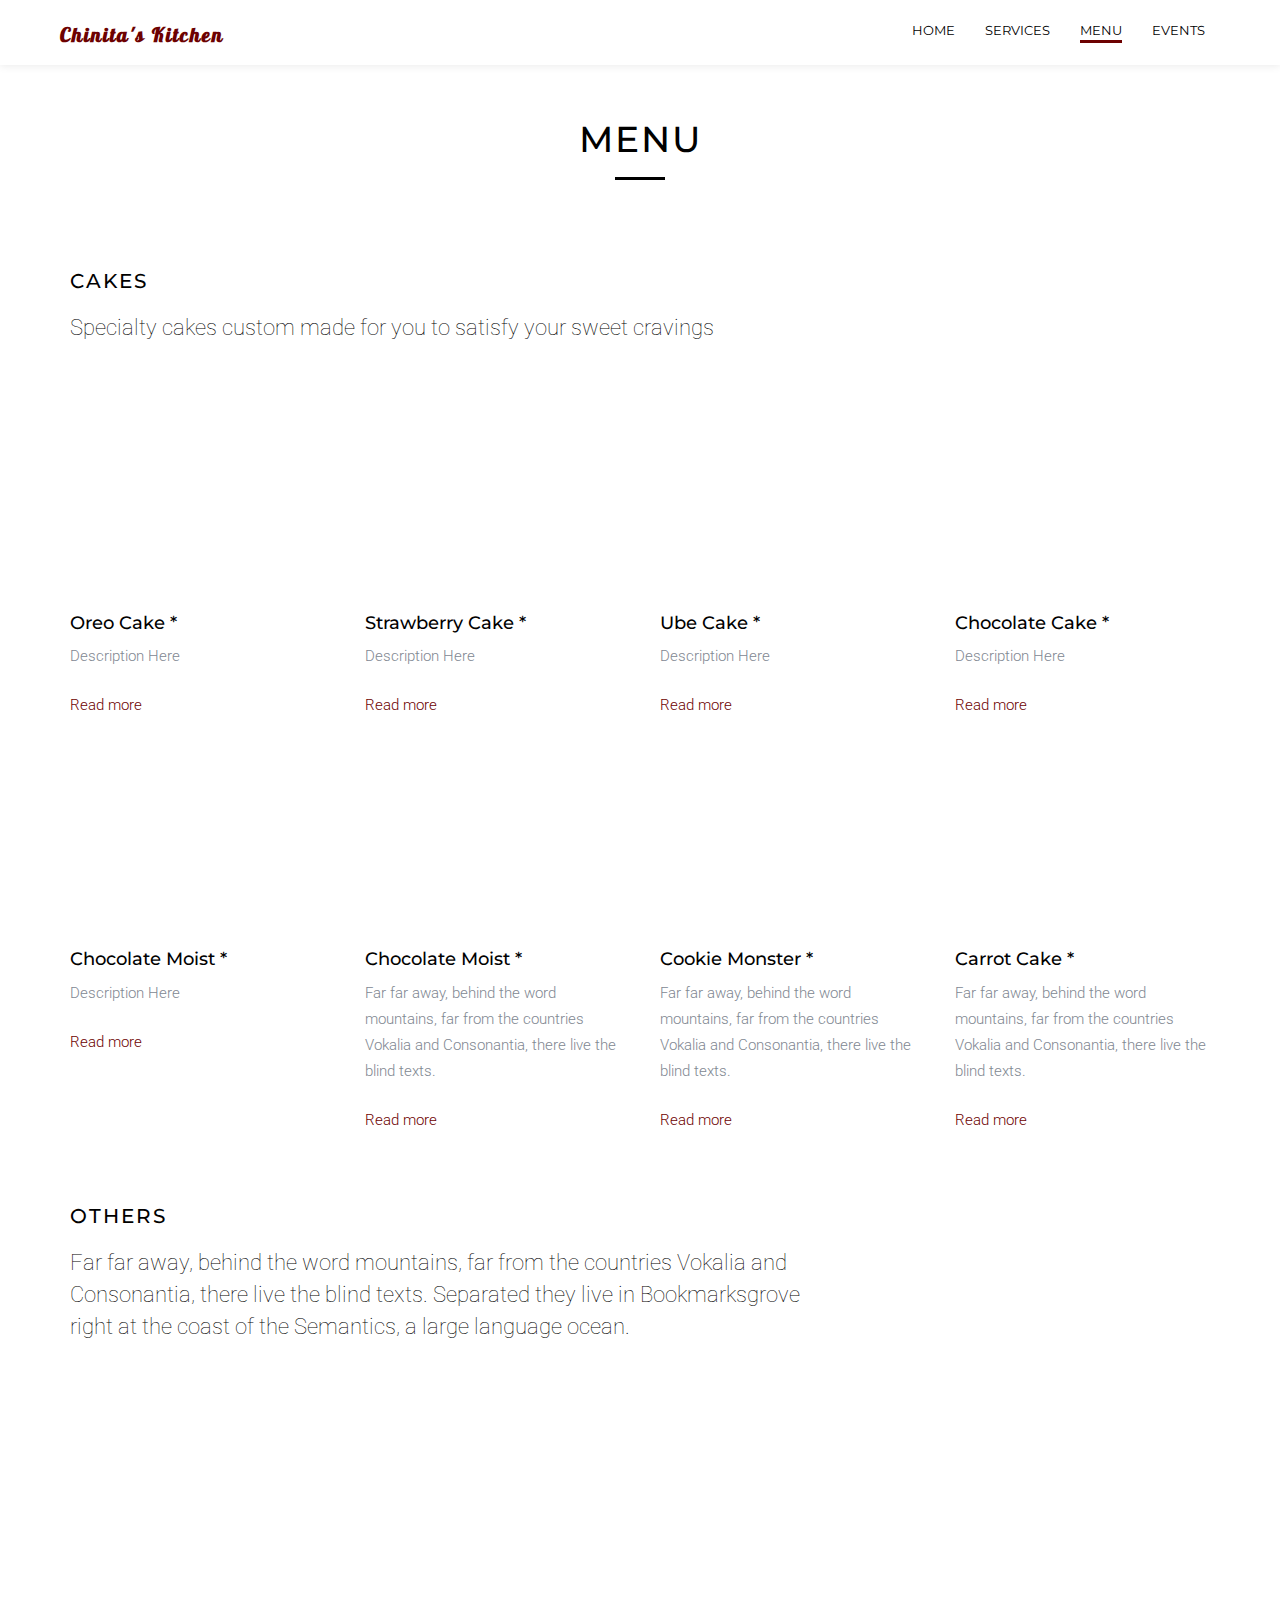
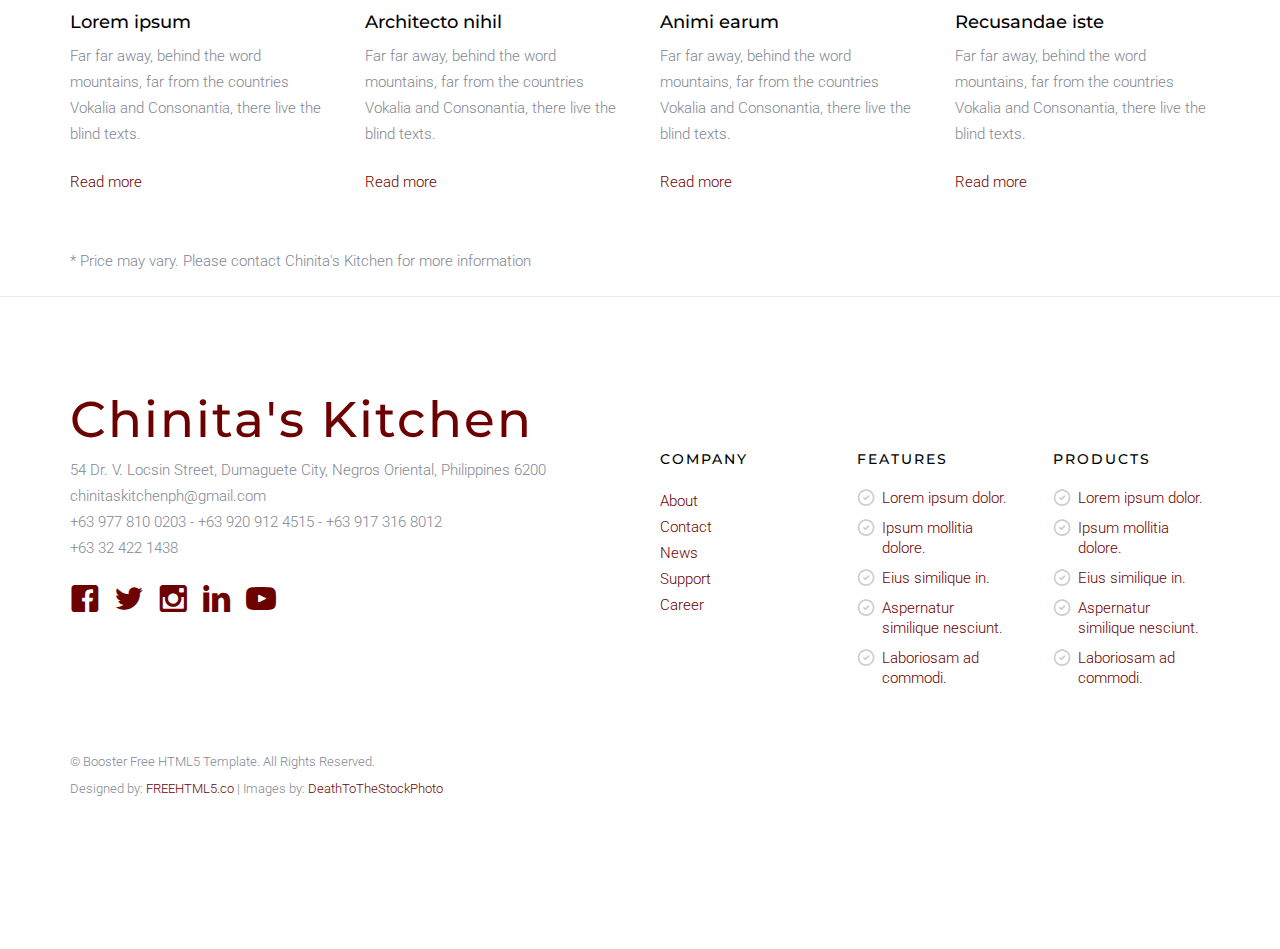
==== commit 359dc35d: "Changed code" ====
--- a/menu.html
+++ b/menu.html
@@ -116,7 +116,7 @@
 			<div class="col-md-3 col-sm-6 col-xs-6 col-xxs-12 fh5co-mb30">
 				<div class="fh5co-product">
 					<img src="images/slide_1.jpg" alt="FREEHTML5.co Free HTML5 Template Bootstrap" class="img-responsive img-rounded to-animate">
-					<h4>Cake 1</h4>
+					<h4>Oreo Cake *</h4>
 					<p>Description Here</p>
 					<p><a href="#">Read more</a></p>
 				</div>
@@ -124,7 +124,7 @@
 			<div class="col-md-3 col-sm-6 col-xs-6 col-xxs-12 fh5co-mb30">
 				<div class="fh5co-product">
 					<img src="images/slide_2.jpg" alt="FREEHTML5.co Free HTML5 Template Bootstrap" class="img-responsive img-rounded to-animate">
-					<h4>Cake 2</h4>
+					<h4>Strawberry Cake *</h4>
 					<p>Description Here</p>
 					<p><a href="#">Read more</a></p>
 				</div>
@@ -133,7 +133,7 @@
 			<div class="col-md-3 col-sm-6 col-xs-6 col-xxs-12 fh5co-mb30">
 				<div class="fh5co-product">
 					<img src="images/slide_3.jpg" alt="FREEHTML5.co Free HTML5 Template Bootstrap" class="img-responsive img-rounded to-animate">
-					<h4>Cake 3</h4>
+					<h4>Ube Cake *</h4>
 					<p>Description Here</p>
 					<p><a href="#">Read more</a></p>
 				</div>
@@ -141,7 +141,7 @@
 			<div class="col-md-3 col-sm-6 col-xs-6 col-xxs-12 fh5co-mb30">
 				<div class="fh5co-product">
 					<img src="images/slide_4.jpg" alt="FREEHTML5.co Free HTML5 Template Bootstrap" class="img-responsive img-rounded to-animate">
-					<h4>Cake 4</h4>
+					<h4>Chocolate Cake *</h4>
 					<p>Description Here</p>
 					<p><a href="#">Read more</a></p>
 				</div>
@@ -154,7 +154,7 @@
 			<div class="col-md-3 col-sm-6 col-xs-6 col-xxs-12 fh5co-mb30">
 				<div class="fh5co-product">
 					<img src="images/slide_1.jpg" alt="FREEHTML5.co Free HTML5 Template Bootstrap" class="img-responsive img-rounded to-animate">
-					<h4>Chocolate Cake - Php 400</h4>
+					<h4>Chocolate Moist *</h4>
 					<p>Description Here</p>
 					<p><a href="#">Read more</a></p>
 				</div>
@@ -162,7 +162,7 @@
 			<div class="col-md-3 col-sm-6 col-xs-6 col-xxs-12 fh5co-mb30">
 				<div class="fh5co-product">
 					<img src="images/slide_2.jpg" alt="FREEHTML5.co Free HTML5 Template Bootstrap" class="img-responsive img-rounded to-animate">
-					<h4>Fondant Cake</h4>
+					<h4>Chocolate Moist *</h4>
 					<p>Far far away, behind the word mountains, far from the countries Vokalia and Consonantia, there live the blind texts.</p>
 					<p><a href="#">Read more</a></p>
 				</div>
@@ -171,7 +171,7 @@
 			<div class="col-md-3 col-sm-6 col-xs-6 col-xxs-12 fh5co-mb30">
 				<div class="fh5co-product">
 					<img src="images/slide_3.jpg" alt="FREEHTML5.co Free HTML5 Template Bootstrap" class="img-responsive img-rounded to-animate">
-					<h4>Animi earum</h4>
+					<h4>Cookie Monster *</h4>
 					<p>Far far away, behind the word mountains, far from the countries Vokalia and Consonantia, there live the blind texts.</p>
 					<p><a href="#">Read more</a></p>
 				</div>
@@ -179,7 +179,7 @@
 			<div class="col-md-3 col-sm-6 col-xs-6 col-xxs-12 fh5co-mb30">
 				<div class="fh5co-product">
 					<img src="images/slide_4.jpg" alt="FREEHTML5.co Free HTML5 Template Bootstrap" class="img-responsive img-rounded to-animate">
-					<h4>Recusandae iste</h4>
+					<h4>Carrot Cake *</h4>
 					<p>Far far away, behind the word mountains, far from the countries Vokalia and Consonantia, there live the blind texts.</p>
 					<p><a href="#">Read more</a></p>
 				</div>
@@ -234,6 +234,10 @@
 			</div>
 			
 		</div>
+	</div>
+
+	<div class="container">
+		<p>* Price may vary. Please contact Chinita's Kitchen for more information</p>
 	</div>
 	<!-- Products -->
 
